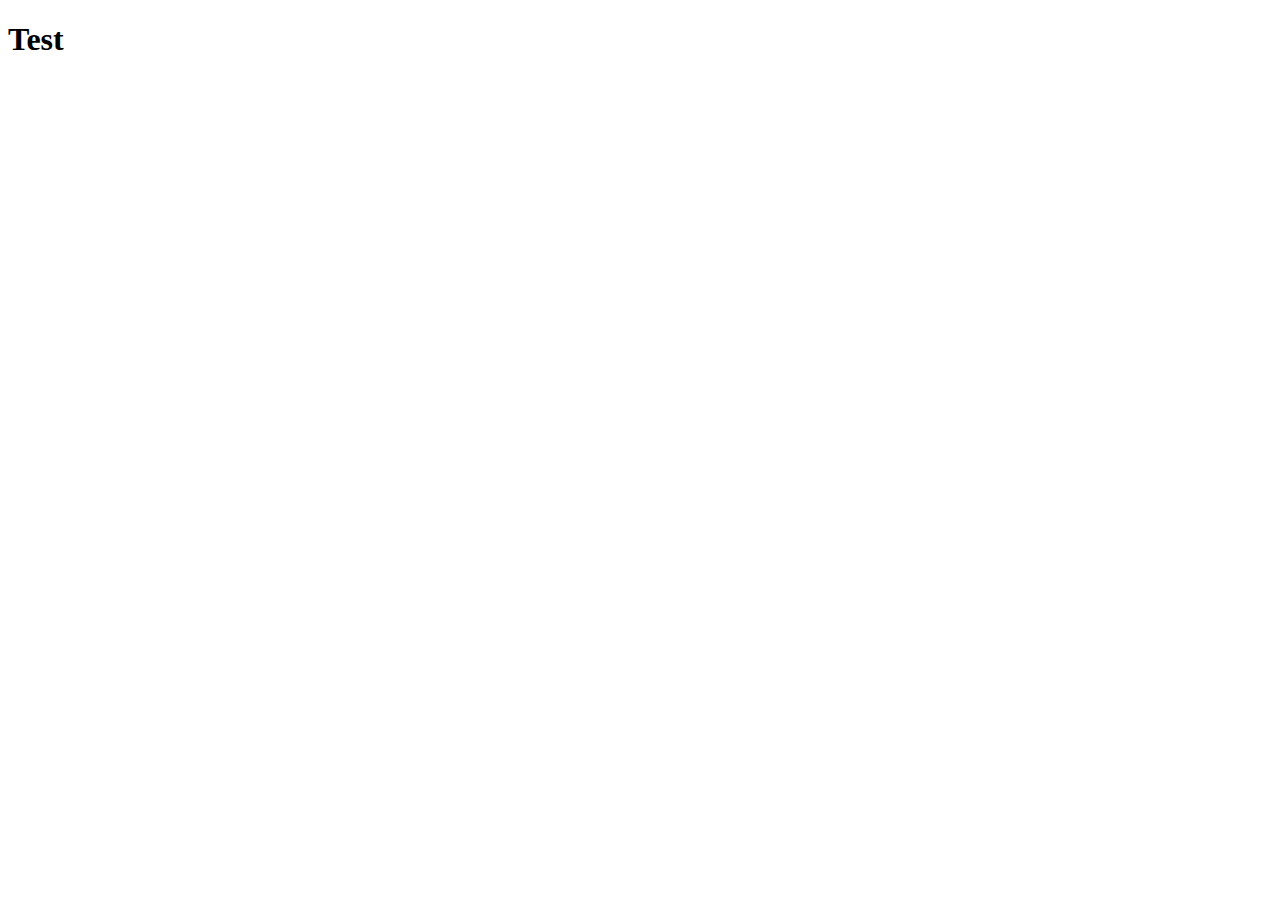
==== docs/demos/gua/index.html @ de7cddb9 "update" ====
<!DOCTYPE html>
<!-- This code is for demonstration purposes only.  You should not hotlink to Github, Rawgit, or files from the Cytoscape.js documentation in your production apps. -->
<html>
  <head>

  </head>

  <body>
    <h1>Test</h1>
    <div id="cy"></div>

  </body>
</html>
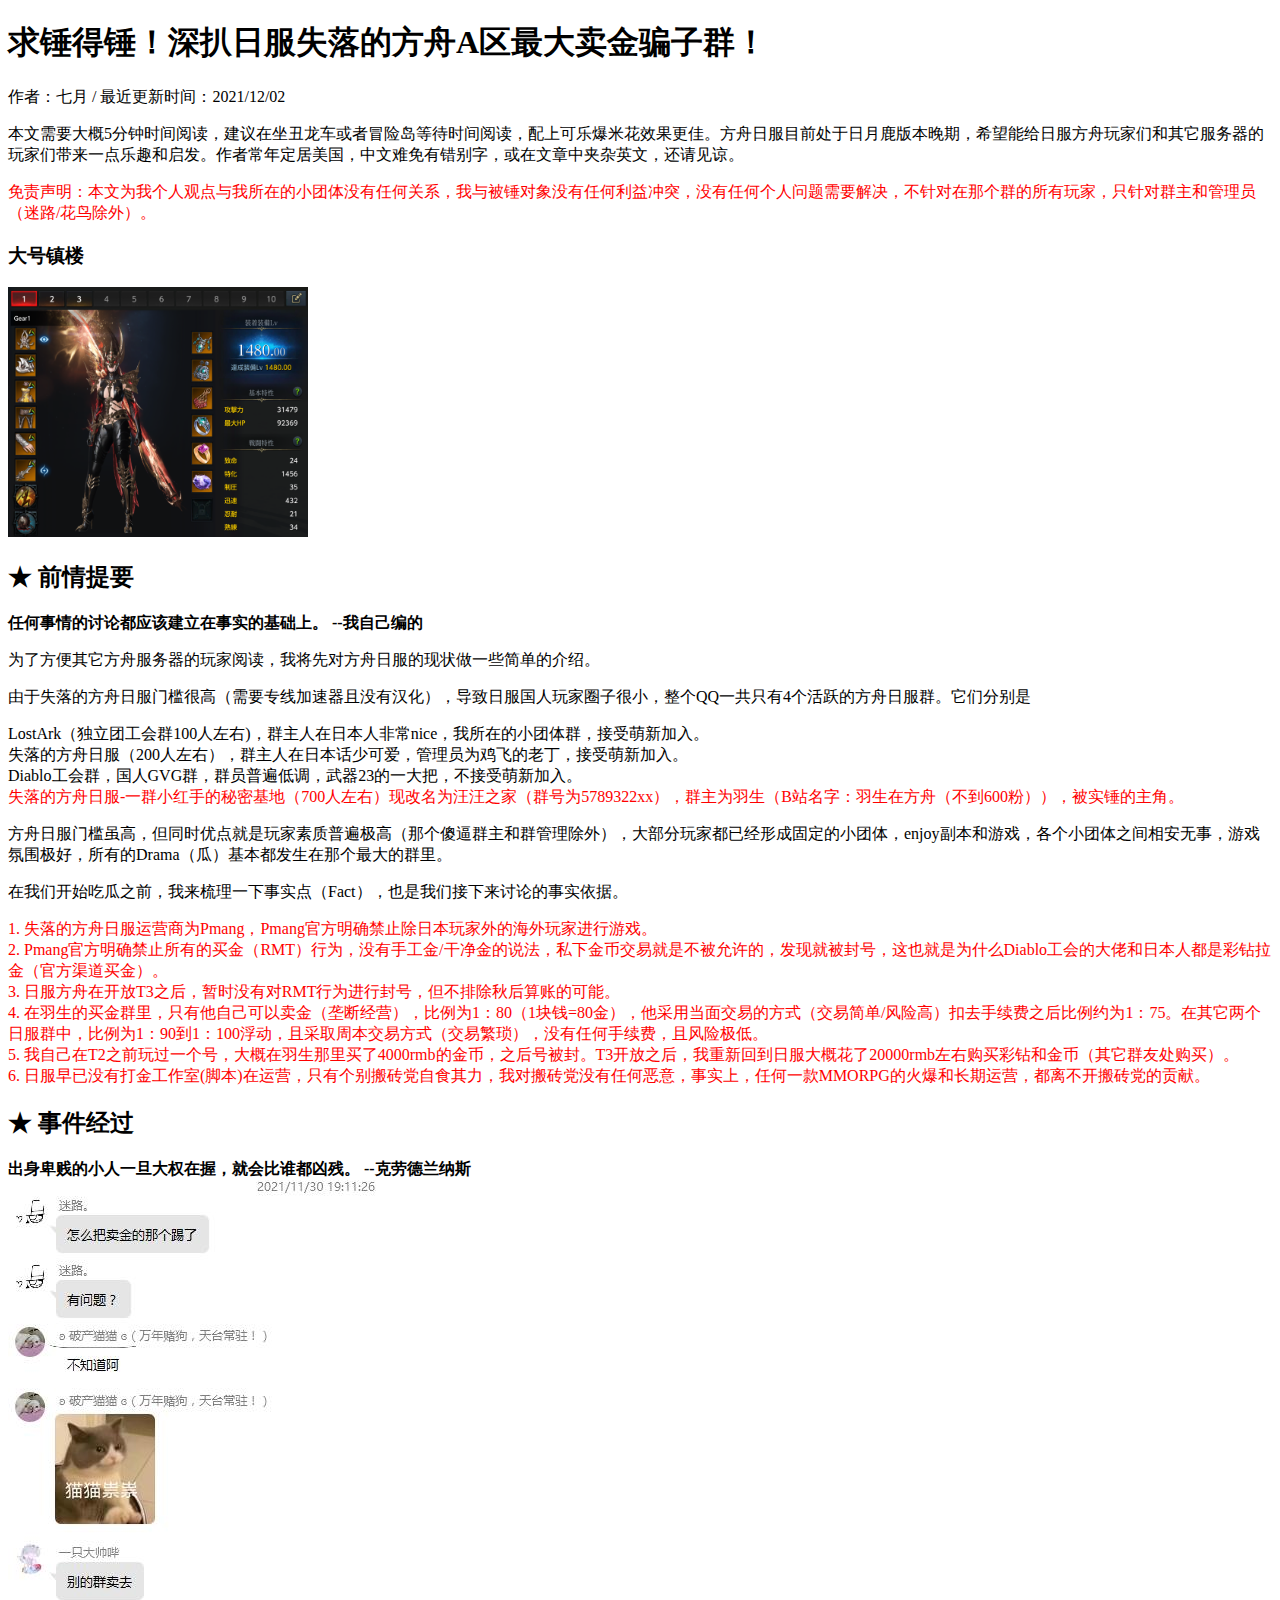
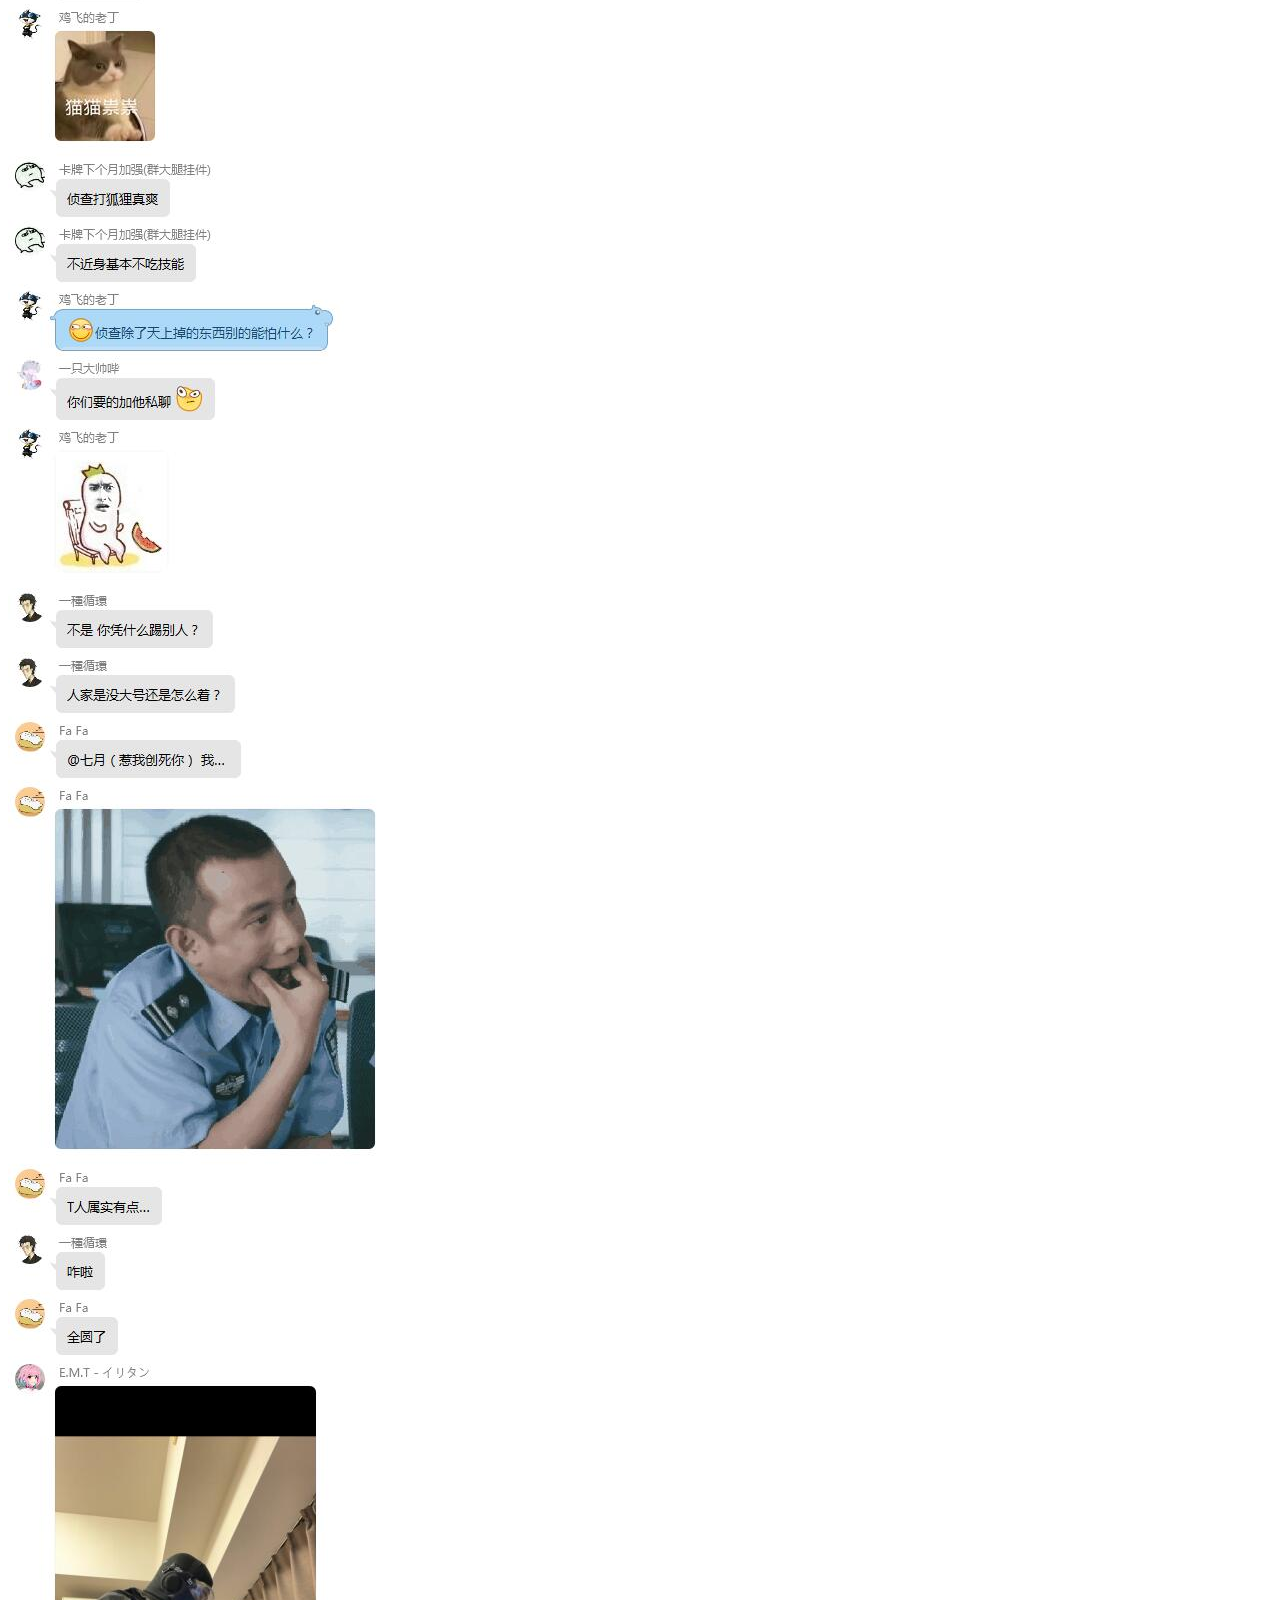
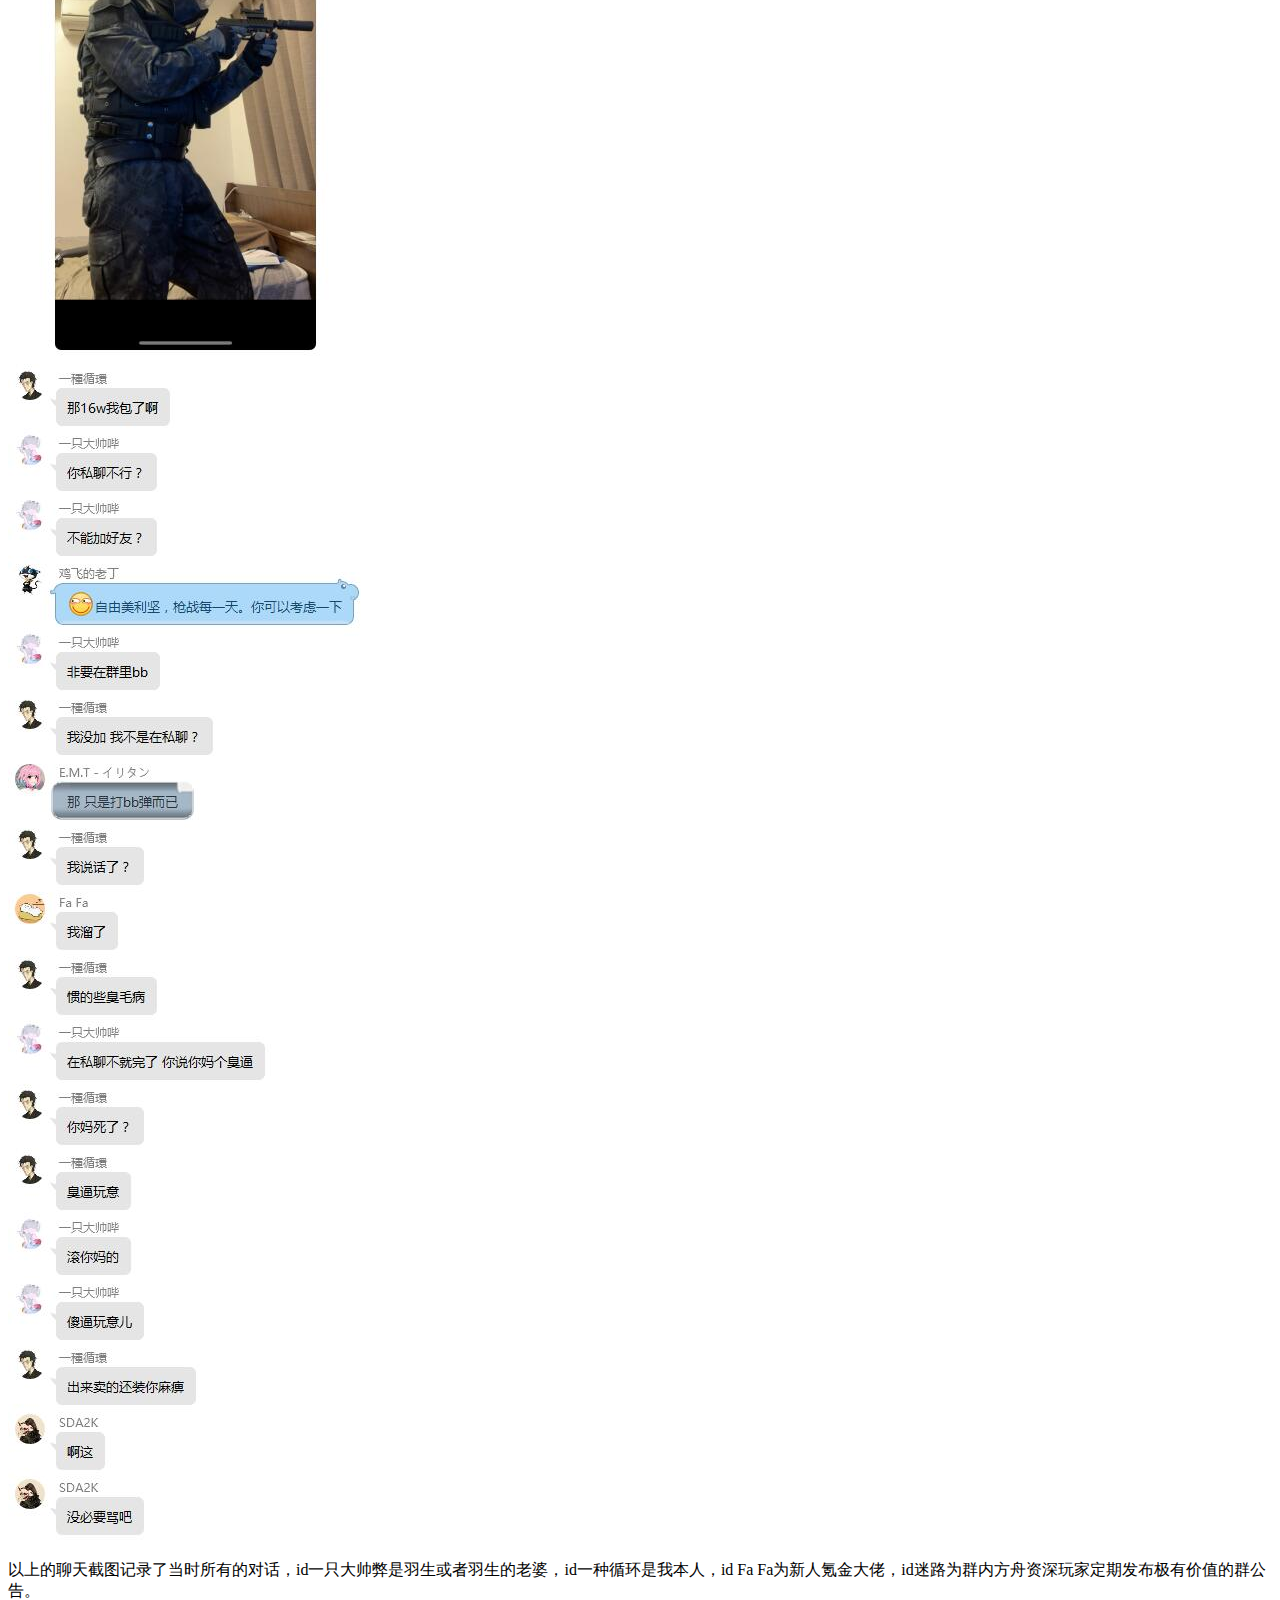
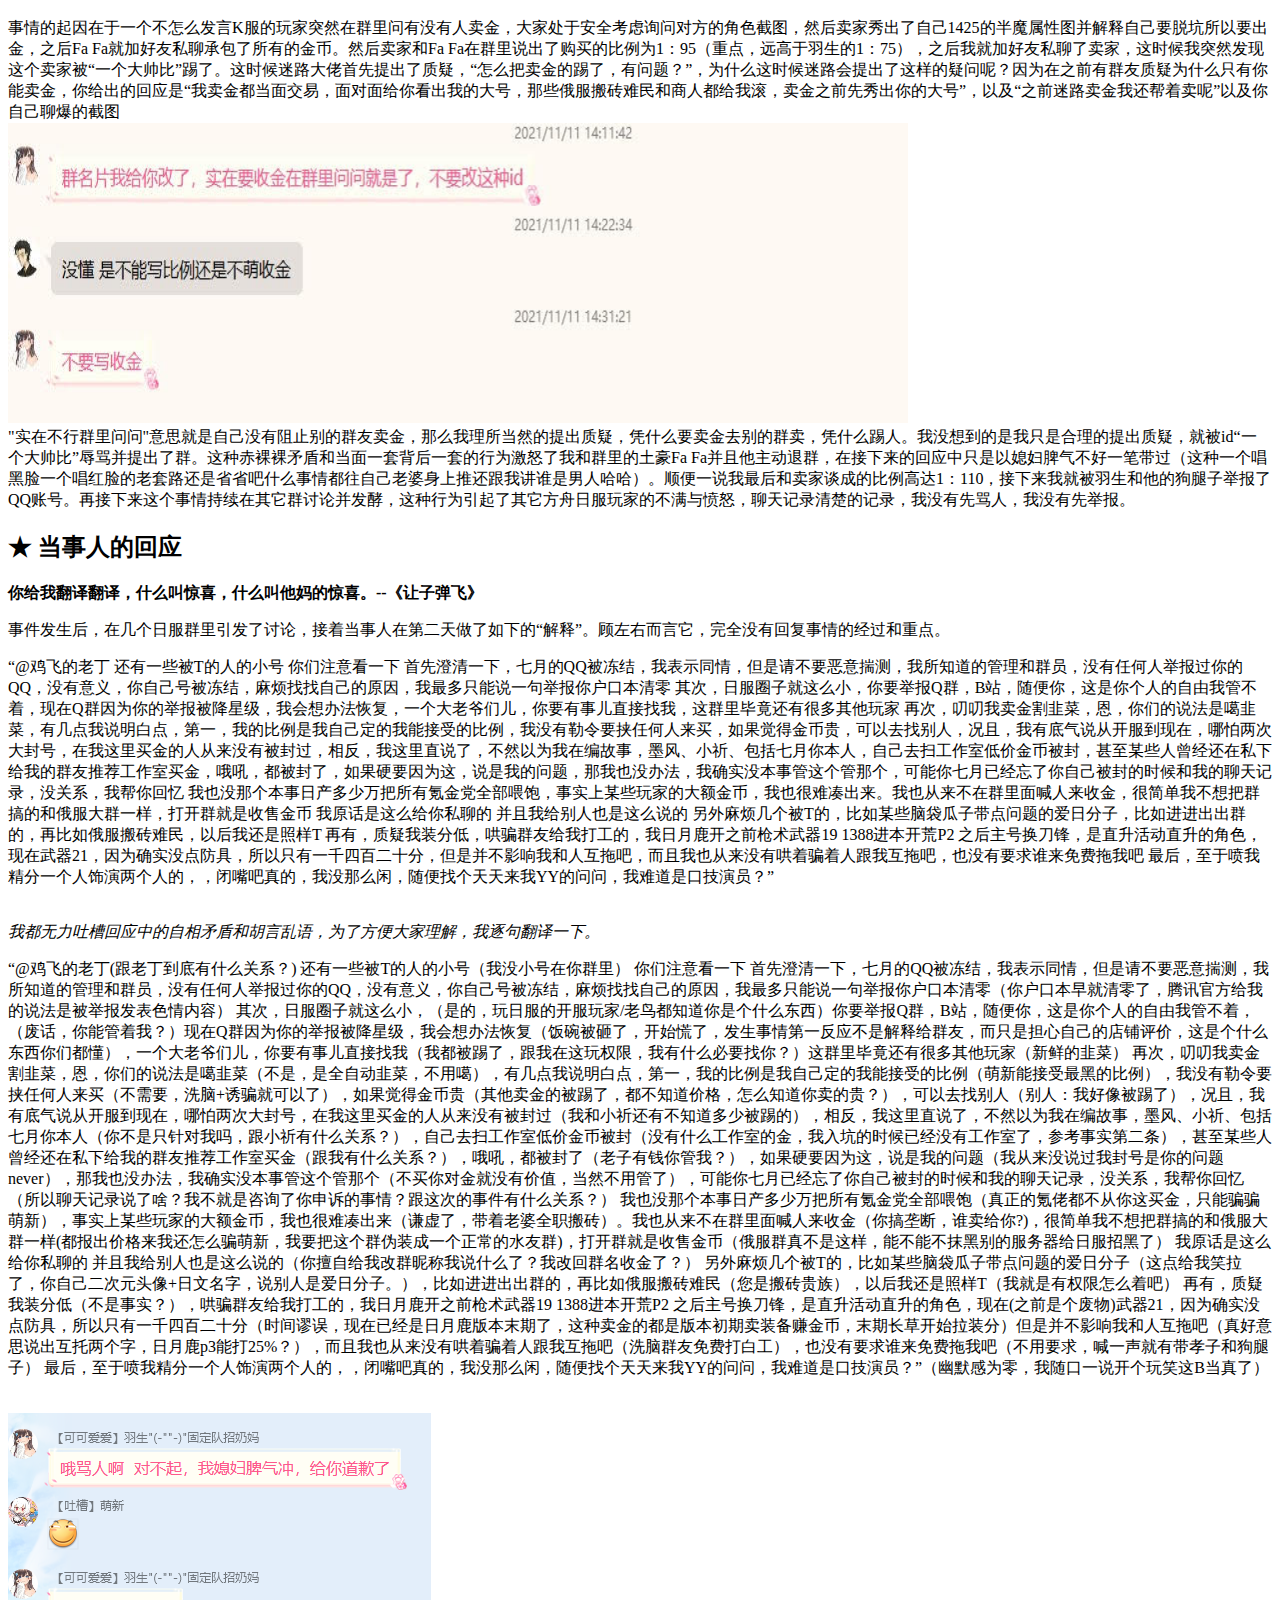
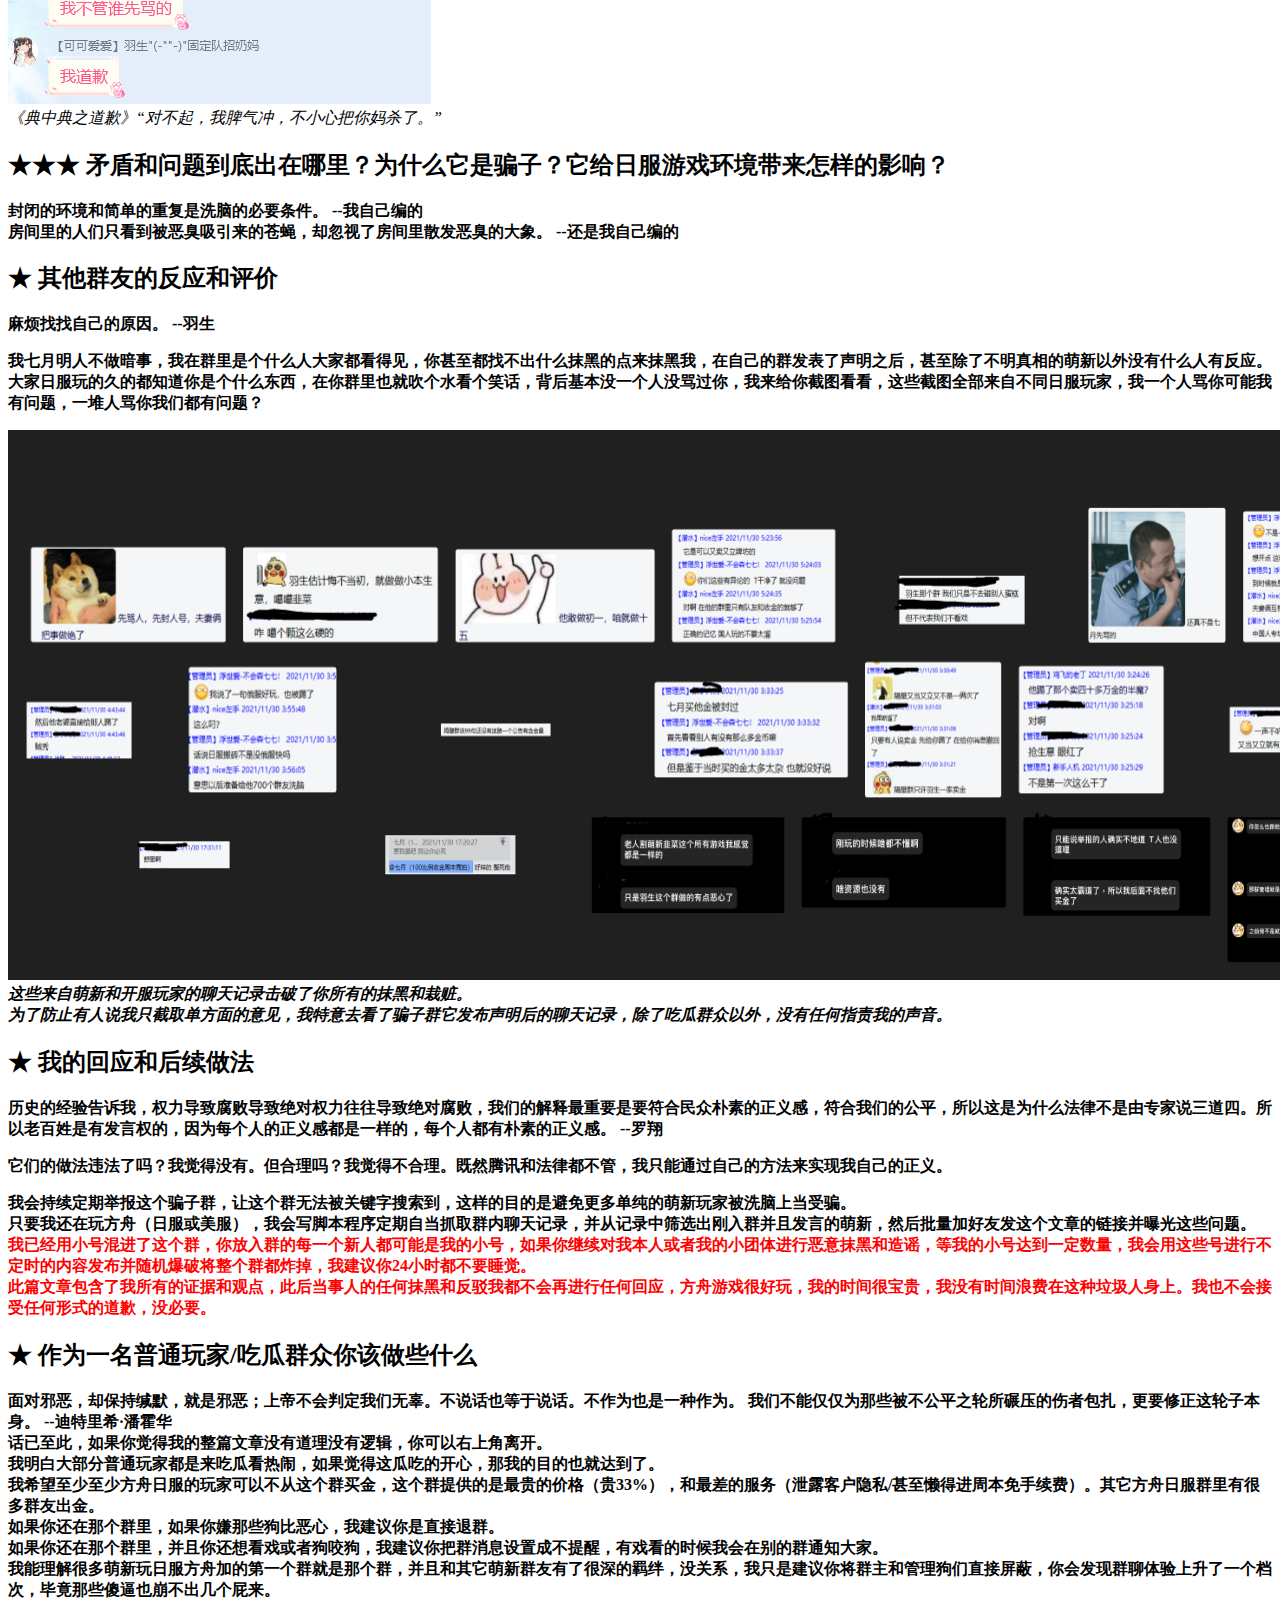
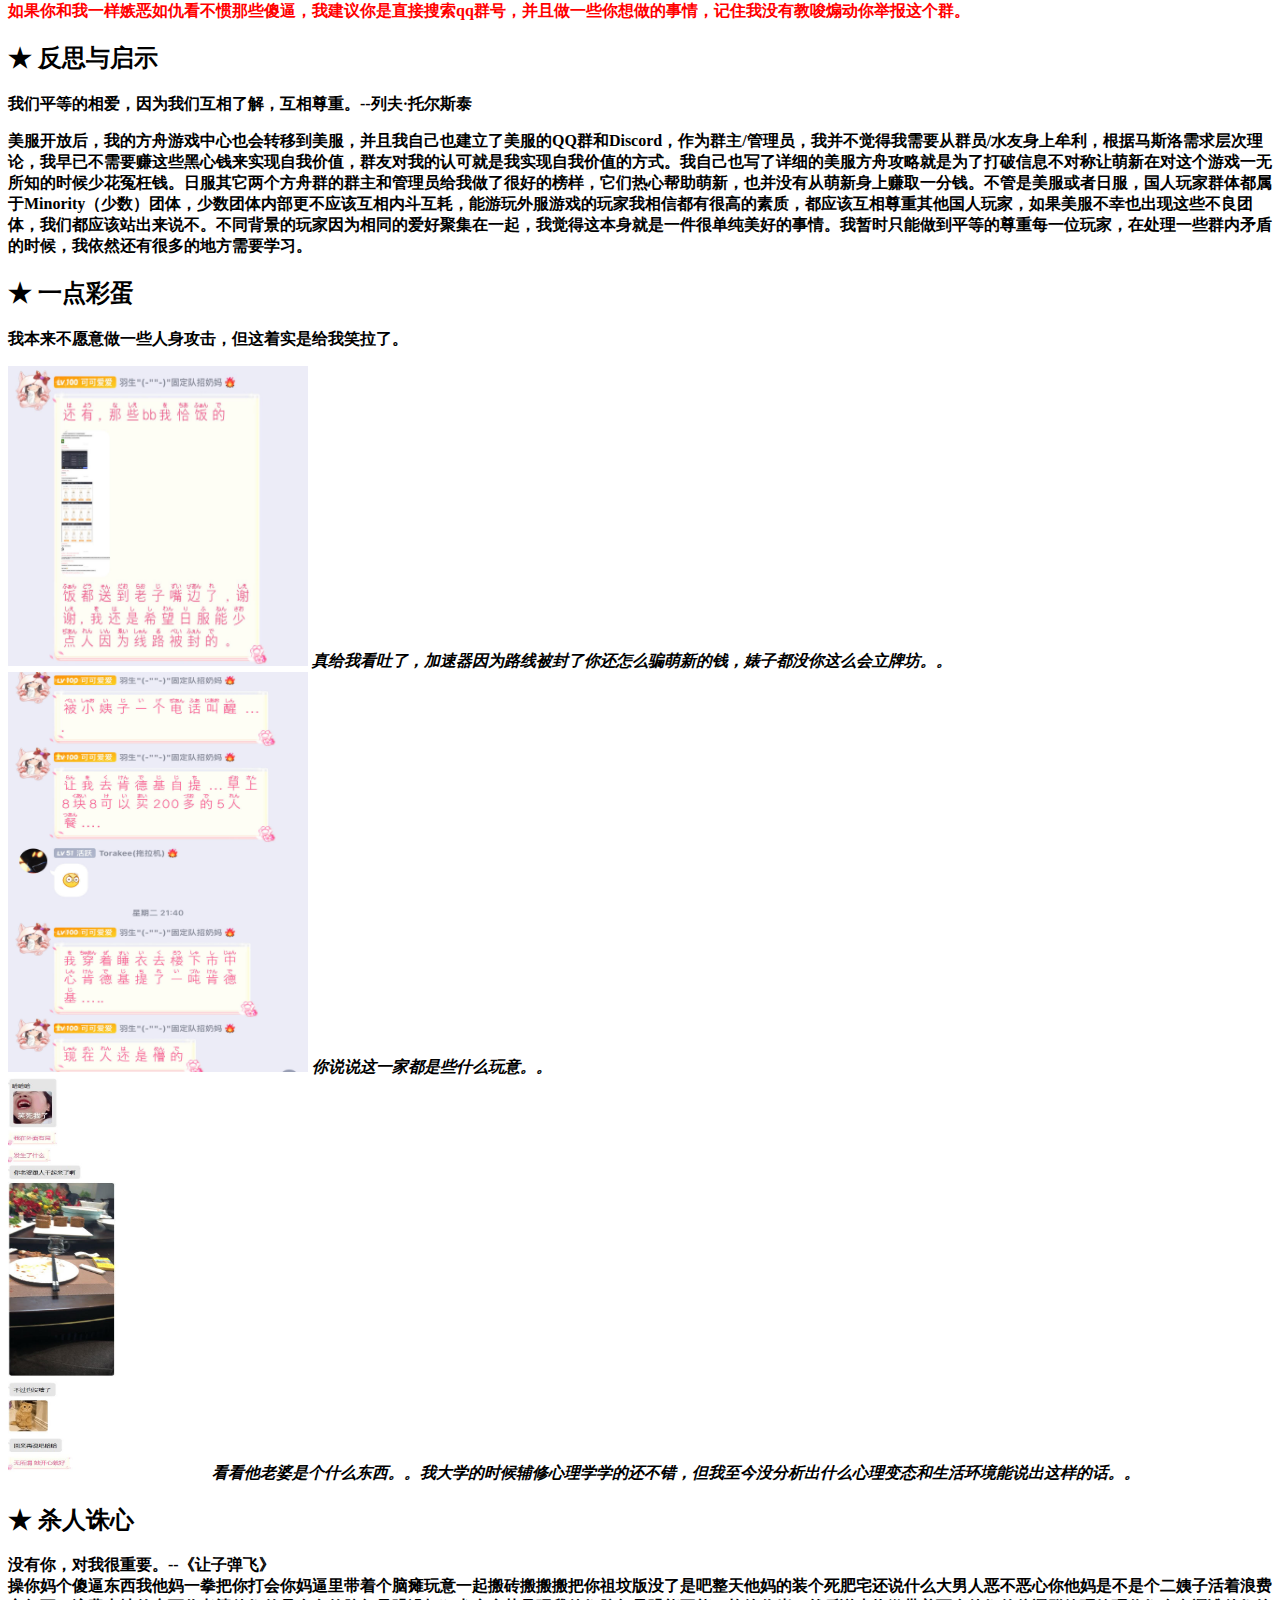
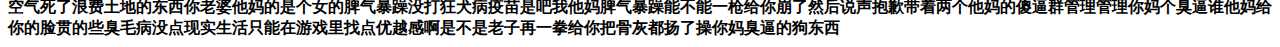
==== commit 401aa6e8: "update" ====
--- a/docs/demos/gua/index.html
+++ b/docs/demos/gua/index.html
@@ -1,13 +1,110 @@
 <!DOCTYPE html>
-<!-- This code is for demonstration purposes only.  You should not hotlink to Github, Rawgit, or files from the Cytoscape.js documentation in your production apps. -->
 <html>
   <head>
-
+    <title>求锤得锤！深扒日服失落的方舟A区最大卖金骗子群！</title>
   </head>
 
   <body>
-    <h1>Test</h1>
-    <div id="cy"></div>
+    <h1>求锤得锤！深扒日服失落的方舟A区最大卖金骗子群！</h1>
+    <div class="subtitle">
+       作者：七月 / 最近更新时间：2021/12/02
+    </div>
+    <p>本文需要大概5分钟时间阅读，建议在坐丑龙车或者冒险岛等待时间阅读，配上可乐爆米花效果更佳。方舟日服目前处于日月鹿版本晚期，希望能给日服方舟玩家们和其它服务器的玩家们带来一点乐趣和启发。作者常年定居美国，中文难免有错别字，或在文章中夹杂英文，还请见谅。</p>
+    <p style="color:red">免责声明：本文为我个人观点与我所在的小团体没有任何关系，我与被锤对象没有任何利益冲突，没有任何个人问题需要解决，不针对在那个群的所有玩家，只针对群主和管理员（迷路/花鸟除外）。</p>
 
+    <h3>大号镇楼</h3>  <img src="char.png"  style="width:300px;height:250px;">
+    <h2>&#9733; 前情提要</h2>
+      <b>任何事情的讨论都应该建立在事实的基础上。 --我自己编的</b><br>
+      <p>为了方便其它方舟服务器的玩家阅读，我将先对方舟日服的现状做一些简单的介绍。</p>
+      <p>由于失落的方舟日服门槛很高（需要专线加速器且没有汉化），导致日服国人玩家圈子很小，整个QQ一共只有4个活跃的方舟日服群。它们分别是</p>
+      <li>LostArk（独立团工会群100人左右)，群主人在日本人非常nice，我所在的小团体群，接受萌新加入。</li>
+      <li>失落的方舟日服（200人左右），群主人在日本话少可爱，管理员为鸡飞的老丁，接受萌新加入。</li>
+      <li>Diablo工会群，国人GVG群，群员普遍低调，武器23的一大把，不接受萌新加入。</li>
+      <li style="color:red">失落的方舟日服-一群小红手的秘密基地（700人左右）现改名为汪汪之家（群号为5789322xx），群主为羽生（B站名字：羽生在方舟（不到600粉）），被实锤的主角。</li>
+      <p>方舟日服门槛虽高，但同时优点就是玩家素质普遍极高（那个傻逼群主和群管理除外），大部分玩家都已经形成固定的小团体，enjoy副本和游戏，各个小团体之间相安无事，游戏氛围极好，所有的Drama（瓜）基本都发生在那个最大的群里。</p>
+      <p>在我们开始吃瓜之前，我来梳理一下事实点（Fact），也是我们接下来讨论的事实依据。</p>
+      <li style="color:red">1. 失落的方舟日服运营商为Pmang，Pmang官方明确禁止除日本玩家外的海外玩家进行游戏。</li>
+      <li style="color:red">2. Pmang官方明确禁止所有的买金（RMT）行为，没有手工金/干净金的说法，私下金币交易就是不被允许的，发现就被封号，这也就是为什么Diablo工会的大佬和日本人都是彩钻拉金（官方渠道买金）。</li>
+      <li style="color:red">3. 日服方舟在开放T3之后，暂时没有对RMT行为进行封号，但不排除秋后算账的可能。</li>
+      <li style="color:red">4. 在羽生的买金群里，只有他自己可以卖金（垄断经营），比例为1：80（1块钱=80金），他采用当面交易的方式（交易简单/风险高）扣去手续费之后比例约为1：75。在其它两个日服群中，比例为1：90到1：100浮动，且采取周本交易方式（交易繁琐），没有任何手续费，且风险极低。</li>
+      <li style="color:red">5. 我自己在T2之前玩过一个号，大概在羽生那里买了4000rmb的金币，之后号被封。T3开放之后，我重新回到日服大概花了20000rmb左右购买彩钻和金币（其它群友处购买）。</li>
+      <li style="color:red">6. 日服早已没有打金工作室(脚本)在运营，只有个别搬砖党自食其力，我对搬砖党没有任何恶意，事实上，任何一款MMORPG的火爆和长期运营，都离不开搬砖党的贡献。</li>
+
+    	<h2>&#9733; 事件经过</h2>
+      <b>出身卑贱的小人一旦大权在握，就会比谁都凶残。 --克劳德兰纳斯</b><br>
+    <img src="p1.jpg"><br>
+    <p>以上的聊天截图记录了当时所有的对话，id一只大帅弊是羽生或者羽生的老婆，id一种循环是我本人，id Fa Fa为新人氪金大佬，id迷路为群内方舟资深玩家定期发布极有价值的群公告。</p>
+    <p>事情的起因在于一个不怎么发言K服的玩家突然在群里问有没有人卖金，大家处于安全考虑询问对方的角色截图，然后卖家秀出了自己1425的半魔属性图并解释自己要脱坑所以要出金，之后Fa Fa就加好友私聊承包了所有的金币。然后卖家和Fa Fa在群里说出了购买的比例为1：95（重点，远高于羽生的1：75），之后我就加好友私聊了卖家，这时候我突然发现这个卖家被“一个大帅比”踢了。这时候迷路大佬首先提出了质疑，“怎么把卖金的踢了，有问题？”，为什么这时候迷路会提出了这样的疑问呢？因为在之前有群友质疑为什么只有你能卖金，你给出的回应是“我卖金都当面交易，面对面给你看出我的大号，那些俄服搬砖难民和商人都给我滚，卖金之前先秀出你的大号”，以及“之前迷路卖金我还帮着卖呢”以及你自己聊爆的截图<br><img src="pp1.jpg"  style="width:900px;height:300px;"><br>"实在不行群里问问"意思就是自己没有阻止别的群友卖金，那么我理所当然的提出质疑，凭什么要卖金去别的群卖，凭什么踢人。我没想到的是我只是合理的提出质疑，就被id“一个大帅比”辱骂并提出了群。这种赤裸裸矛盾和当面一套背后一套的行为激怒了我和群里的土豪Fa Fa并且他主动退群，在接下来的回应中只是以媳妇脾气不好一笔带过（这种一个唱黑脸一个唱红脸的老套路还是省省吧什么事情都往自己老婆身上推还跟我讲谁是男人哈哈）。顺便一说我最后和卖家谈成的比例高达1：110，接下来我就被羽生和他的狗腿子举报了QQ账号。再接下来这个事情持续在其它群讨论并发酵，这种行为引起了其它方舟日服玩家的不满与愤怒，聊天记录清楚的记录，我没有先骂人，我没有先举报。</p>
+
+    <h2>&#9733; 当事人的回应</h2>
+    <b>你给我翻译翻译，什么叫惊喜，什么叫他妈的惊喜。--《让子弹飞》</b>
+<p>事件发生后，在几个日服群里引发了讨论，接着当事人在第二天做了如下的“解释”。顾左右而言它，完全没有回复事情的经过和重点。</p>
+    <p>“@鸡飞的老丁  还有一些被T的人的小号  你们注意看一下
+首先澄清一下，七月的QQ被冻结，我表示同情，但是请不要恶意揣测，我所知道的管理和群员，没有任何人举报过你的QQ，没有意义，你自己号被冻结，麻烦找找自己的原因，我最多只能说一句举报你户口本清零
+其次，日服圈子就这么小，你要举报Q群，B站，随便你，这是你个人的自由我管不着，现在Q群因为你的举报被降星级，我会想办法恢复，一个大老爷们儿，你要有事儿直接找我，这群里毕竟还有很多其他玩家
+再次，叨叨我卖金割韭菜，恩，你们的说法是噶韭菜，有几点我说明白点，第一，我的比例是我自己定的我能接受的比例，我没有勒令要挟任何人来买，如果觉得金币贵，可以去找别人，况且，我有底气说从开服到现在，哪怕两次大封号，在我这里买金的人从来没有被封过，相反，我这里直说了，不然以为我在编故事，墨风、小祈、包括七月你本人，自己去扫工作室低价金币被封，甚至某些人曾经还在私下给我的群友推荐工作室买金，哦吼，都被封了，如果硬要因为这，说是我的问题，那我也没办法，我确实没本事管这个管那个，可能你七月已经忘了你自己被封的时候和我的聊天记录，没关系，我帮你回忆
+我也没那个本事日产多少万把所有氪金党全部喂饱，事实上某些玩家的大额金币，我也很难凑出来。我也从来不在群里面喊人来收金，很简单我不想把群搞的和俄服大群一样，打开群就是收售金币
+我原话是这么给你私聊的
+并且我给别人也是这么说的
+另外麻烦几个被T的，比如某些脑袋瓜子带点问题的爱日分子，比如进进出出群的，再比如俄服搬砖难民，以后我还是照样T
+再有，质疑我装分低，哄骗群友给我打工的，我日月鹿开之前枪术武器19 1388进本开荒P2    之后主号换刀锋，是直升活动直升的角色，现在武器21，因为确实没点防具，所以只有一千四百二十分，但是并不影响我和人互拖吧，而且我也从来没有哄着骗着人跟我互拖吧，也没有要求谁来免费拖我吧
+最后，至于喷我精分一个人饰演两个人的，，闭嘴吧真的，我没那么闲，随便找个天天来我YY的问问，我难道是口技演员？”</p><br>
+<i>我都无力吐槽回应中的自相矛盾和胡言乱语，为了方便大家理解，我逐句翻译一下。</i><br>
+<p>“@鸡飞的老丁(跟老丁到底有什么关系？) 还有一些被T的人的小号（我没小号在你群里）  你们注意看一下
+首先澄清一下，七月的QQ被冻结，我表示同情，但是请不要恶意揣测，我所知道的管理和群员，没有任何人举报过你的QQ，没有意义，你自己号被冻结，麻烦找找自己的原因，我最多只能说一句举报你户口本清零（你户口本早就清零了，腾讯官方给我的说法是被举报发表色情内容）
+其次，日服圈子就这么小，（是的，玩日服的开服玩家/老鸟都知道你是个什么东西）你要举报Q群，B站，随便你，这是你个人的自由我管不着，（废话，你能管着我？）现在Q群因为你的举报被降星级，我会想办法恢复（饭碗被砸了，开始慌了，发生事情第一反应不是解释给群友，而只是担心自己的店铺评价，这是个什么东西你们都懂），一个大老爷们儿，你要有事儿直接找我（我都被踢了，跟我在这玩权限，我有什么必要找你？）这群里毕竟还有很多其他玩家（新鲜的韭菜）
+再次，叨叨我卖金割韭菜，恩，你们的说法是噶韭菜（不是，是全自动韭菜，不用噶），有几点我说明白点，第一，我的比例是我自己定的我能接受的比例（萌新能接受最黑的比例），我没有勒令要挟任何人来买（不需要，洗脑+诱骗就可以了），如果觉得金币贵（其他卖金的被踢了，都不知道价格，怎么知道你卖的贵？），可以去找别人（别人：我好像被踢了），况且，我有底气说从开服到现在，哪怕两次大封号，在我这里买金的人从来没有被封过（我和小祈还有不知道多少被踢的），相反，我这里直说了，不然以为我在编故事，墨风、小祈、包括七月你本人（你不是只针对我吗，跟小祈有什么关系？），自己去扫工作室低价金币被封（没有什么工作室的金，我入坑的时候已经没有工作室了，参考事实第二条），甚至某些人曾经还在私下给我的群友推荐工作室买金（跟我有什么关系？），哦吼，都被封了（老子有钱你管我？），如果硬要因为这，说是我的问题（我从来没说过我封号是你的问题never），那我也没办法，我确实没本事管这个管那个（不买你对金就没有价值，当然不用管了），可能你七月已经忘了你自己被封的时候和我的聊天记录，没关系，我帮你回忆 （所以聊天记录说了啥？我不就是咨询了你申诉的事情？跟这次的事件有什么关系？）
+我也没那个本事日产多少万把所有氪金党全部喂饱（真正的氪佬都不从你这买金，只能骗骗萌新），事实上某些玩家的大额金币，我也很难凑出来（谦虚了，带着老婆全职搬砖）。我也从来不在群里面喊人来收金（你搞垄断，谁卖给你?)，很简单我不想把群搞的和俄服大群一样(都报出价格来我还怎么骗萌新，我要把这个群伪装成一个正常的水友群)，打开群就是收售金币（俄服群真不是这样，能不能不抹黑别的服务器给日服招黑了）
+我原话是这么给你私聊的
+并且我给别人也是这么说的（你擅自给我改群昵称我说什么了？我改回群名收金了？）
+另外麻烦几个被T的，比如某些脑袋瓜子带点问题的爱日分子（这点给我笑拉了，你自己二次元头像+日文名字，说别人是爱日分子。），比如进进出出群的，再比如俄服搬砖难民（您是搬砖贵族），以后我还是照样T（我就是有权限怎么着吧）
+再有，质疑我装分低（不是事实？），哄骗群友给我打工的，我日月鹿开之前枪术武器19 1388进本开荒P2    之后主号换刀锋，是直升活动直升的角色，现在(之前是个废物)武器21，因为确实没点防具，所以只有一千四百二十分（时间谬误，现在已经是日月鹿版本末期了，这种卖金的都是版本初期卖装备赚金币，末期长草开始拉装分）但是并不影响我和人互拖吧（真好意思说出互托两个字，日月鹿p3能打25%？），而且我也从来没有哄着骗着人跟我互拖吧（洗脑群友免费打白工），也没有要求谁来免费拖我吧（不用要求，喊一声就有带孝子和狗腿子）
+最后，至于喷我精分一个人饰演两个人的，，闭嘴吧真的，我没那么闲，随便找个天天来我YY的问问，我难道是口技演员？”（幽默感为零，我随口一说开个玩笑这B当真了）</p><br>
+<img src="p2.png"><br><i>《典中典之道歉》“对不起，我脾气冲，不小心把你妈杀了。”</i>
+  <h2>&#9733;&#9733;&#9733; 矛盾和问题到底出在哪里？为什么它是骗子？它给日服游戏环境带来怎样的影响？</h2>
+  <b> 封闭的环境和简单的重复是洗脑的必要条件。 --我自己编的 <br>
+  <b> 房间里的人们只看到被恶臭吸引来的苍蝇，却忽视了房间里散发恶臭的大象。 --还是我自己编的<br>
+  <h2>&#9733; 其他群友的反应和评价</h2>
+  <b>麻烦找找自己的原因。 --羽生</b><br>
+  <p>我七月明人不做暗事，我在群里是个什么人大家都看得见，你甚至都找不出什么抹黑的点来抹黑我，在自己的群发表了声明之后，甚至除了不明真相的萌新以外没有什么人有反应。大家日服玩的久的都知道你是个什么东西，在你群里也就吹个水看个笑话，背后基本没一个人没骂过你，我来给你截图看看，这些截图全部来自不同日服玩家，我一个人骂你可能我有问题，一堆人骂你我们都有问题？</p>
+  <img src="proof.png" style="width:1400px;height:550px;"</img><br>
+  <i>这些来自萌新和开服玩家的聊天记录击破了你所有的抹黑和栽赃。</i><br>
+  <i>为了防止有人说我只截取单方面的意见，我特意去看了骗子群它发布声明后的聊天记录，除了吃瓜群众以外，没有任何指责我的声音。</i>
+  <h2>&#9733; 我的回应和后续做法</h2>
+  <b>历史的经验告诉我，权力导致腐败导致绝对权力往往导致绝对腐败，我们的解释最重要是要符合民众朴素的正义感，符合我们的公平，所以这是为什么法律不是由专家说三道四。所以老百姓是有发言权的，因为每个人的正义感都是一样的，每个人都有朴素的正义感。 --罗翔</b><br>
+  <p>它们的做法违法了吗？我觉得没有。但合理吗？我觉得不合理。既然腾讯和法律都不管，我只能通过自己的方法来实现我自己的正义。</p>
+  <li>我会持续定期举报这个骗子群，让这个群无法被关键字搜索到，这样的目的是避免更多单纯的萌新玩家被洗脑上当受骗。</li>
+  <li>只要我还在玩方舟（日服或美服），我会写脚本程序定期自当抓取群内聊天记录，并从记录中筛选出刚入群并且发言的萌新，然后批量加好友发这个文章的链接并曝光这些问题。</li>
+  <li style="color:red">我已经用小号混进了这个群，你放入群的每一个新人都可能是我的小号，如果你继续对我本人或者我的小团体进行恶意抹黑和造谣，等我的小号达到一定数量，我会用这些号进行不定时的内容发布并随机爆破将整个群都炸掉，我建议你24小时都不要睡觉。</li>
+  <li style="color:red">此篇文章包含了我所有的证据和观点，此后当事人的任何抹黑和反驳我都不会再进行任何回应，方舟游戏很好玩，我的时间很宝贵，我没有时间浪费在这种垃圾人身上。我也不会接受任何形式的道歉，没必要。</li>
+
+  <h2>&#9733; 作为一名普通玩家/吃瓜群众你该做些什么</h2>
+  <b>面对邪恶，却保持缄默，就是邪恶；上帝不会判定我们无辜。不说话也等于说话。不作为也是一种作为。
+
+我们不能仅仅为那些被不公平之轮所碾压的伤者包扎，更要修正这轮子本身。
+
+--迪特里希·潘霍华</b>
+  <li>话已至此，如果你觉得我的整篇文章没有道理没有逻辑，你可以右上角离开。</li>
+  <li>我明白大部分普通玩家都是来吃瓜看热闹，如果觉得这瓜吃的开心，那我的目的也就达到了。</li>
+  <li>我希望至少至少方舟日服的玩家可以不从这个群买金，这个群提供的是最贵的价格（贵33%），和最差的服务（泄露客户隐私/甚至懒得进周本免手续费）。其它方舟日服群里有很多群友出金。</li>
+  <li>如果你还在那个群里，如果你嫌那些狗比恶心，我建议你是直接退群。</li>
+  <li>如果你还在那个群里，并且你还想看戏或者狗咬狗，我建议你把群消息设置成不提醒，有戏看的时候我会在别的群通知大家。</li>
+  <li>我能理解很多萌新玩日服方舟加的第一个群就是那个群，并且和其它萌新群友有了很深的羁绊，没关系，我只是建议你将群主和管理狗们直接屏蔽，你会发现群聊体验上升了一个档次，毕竟那些傻逼也崩不出几个屁来。</li>
+  <li style="color:red">如果你和我一样嫉恶如仇看不惯那些傻逼，我建议你是直接搜索qq群号，并且做一些你想做的事情，记住我没有教唆煽动你举报这个群。</li>
+
+  <h2>&#9733; 反思与启示</h2>
+  <b>我们平等的相爱，因为我们互相了解，互相尊重。--列夫·托尔斯泰</b>
+  <p>美服开放后，我的方舟游戏中心也会转移到美服，并且我自己也建立了美服的QQ群和Discord，作为群主/管理员，我并不觉得我需要从群员/水友身上牟利，根据马斯洛需求层次理论，我早已不需要赚这些黑心钱来实现自我价值，群友对我的认可就是我实现自我价值的方式。我自己也写了详细的美服方舟攻略就是为了打破信息不对称让萌新在对这个游戏一无所知的时候少花冤枉钱。日服其它两个方舟群的群主和管理员给我做了很好的榜样，它们热心帮助萌新，也并没有从萌新身上赚取一分钱。不管是美服或者日服，国人玩家群体都属于Minority（少数）团体，少数团体内部更不应该互相内斗互耗，能游玩外服游戏的玩家我相信都有很高的素质，都应该互相尊重其他国人玩家，如果美服不幸也出现这些不良团体，我们都应该站出来说不。不同背景的玩家因为相同的爱好聚集在一起，我觉得这本身就是一件很单纯美好的事情。我暂时只能做到平等的尊重每一位玩家，在处理一些群内矛盾的时候，我依然还有很多的地方需要学习。</p>
+  <h2>&#9733; 一点彩蛋</h2>
+  <p>我本来不愿意做一些人身攻击，但这着实是给我笑拉了。</p>
+  <img src="l1.jpg" style="width:300px;height:300px;">
+  <i>真给我看吐了，加速器因为路线被封了你还怎么骗萌新的钱，婊子都没你这么会立牌坊。。</i><br>
+  <img src="l2.jpg" style="width:300px;height:400px;">
+  <i>你说说这一家都是些什么玩意。。</i><br>
+  <img src="l3.jpg" style="width:200px;height:400px;">
+  <i>看看他老婆是个什么东西。。我大学的时候辅修心理学学的还不错，但我至今没分析出什么心理变态和生活环境能说出这样的话。。</i><br>
+  <h2>&#9733; 杀人诛心</h2>
+  <b>没有你，对我很重要。--《让子弹飞》</b><br>
+  <b>操你妈个傻逼东西我他妈一拳把你打会你妈逼里带着个脑瘫玩意一起搬砖搬搬搬把你祖坟版没了是吧整天他妈的装个死肥宅还说什么大男人恶不恶心你他妈是不是个二姨子活着浪费空气死了浪费土地的东西你老婆他妈的是个女的脾气暴躁没打狂犬病疫苗是吧我他妈脾气暴躁能不能一枪给你崩了然后说声抱歉带着两个他妈的傻逼群管理管理你妈个臭逼谁他妈给你的脸贯的些臭毛病没点现实生活只能在游戏里找点优越感啊是不是老子再一拳给你把骨灰都扬了操你妈臭逼的狗东西</b>
   </body>
 </html>
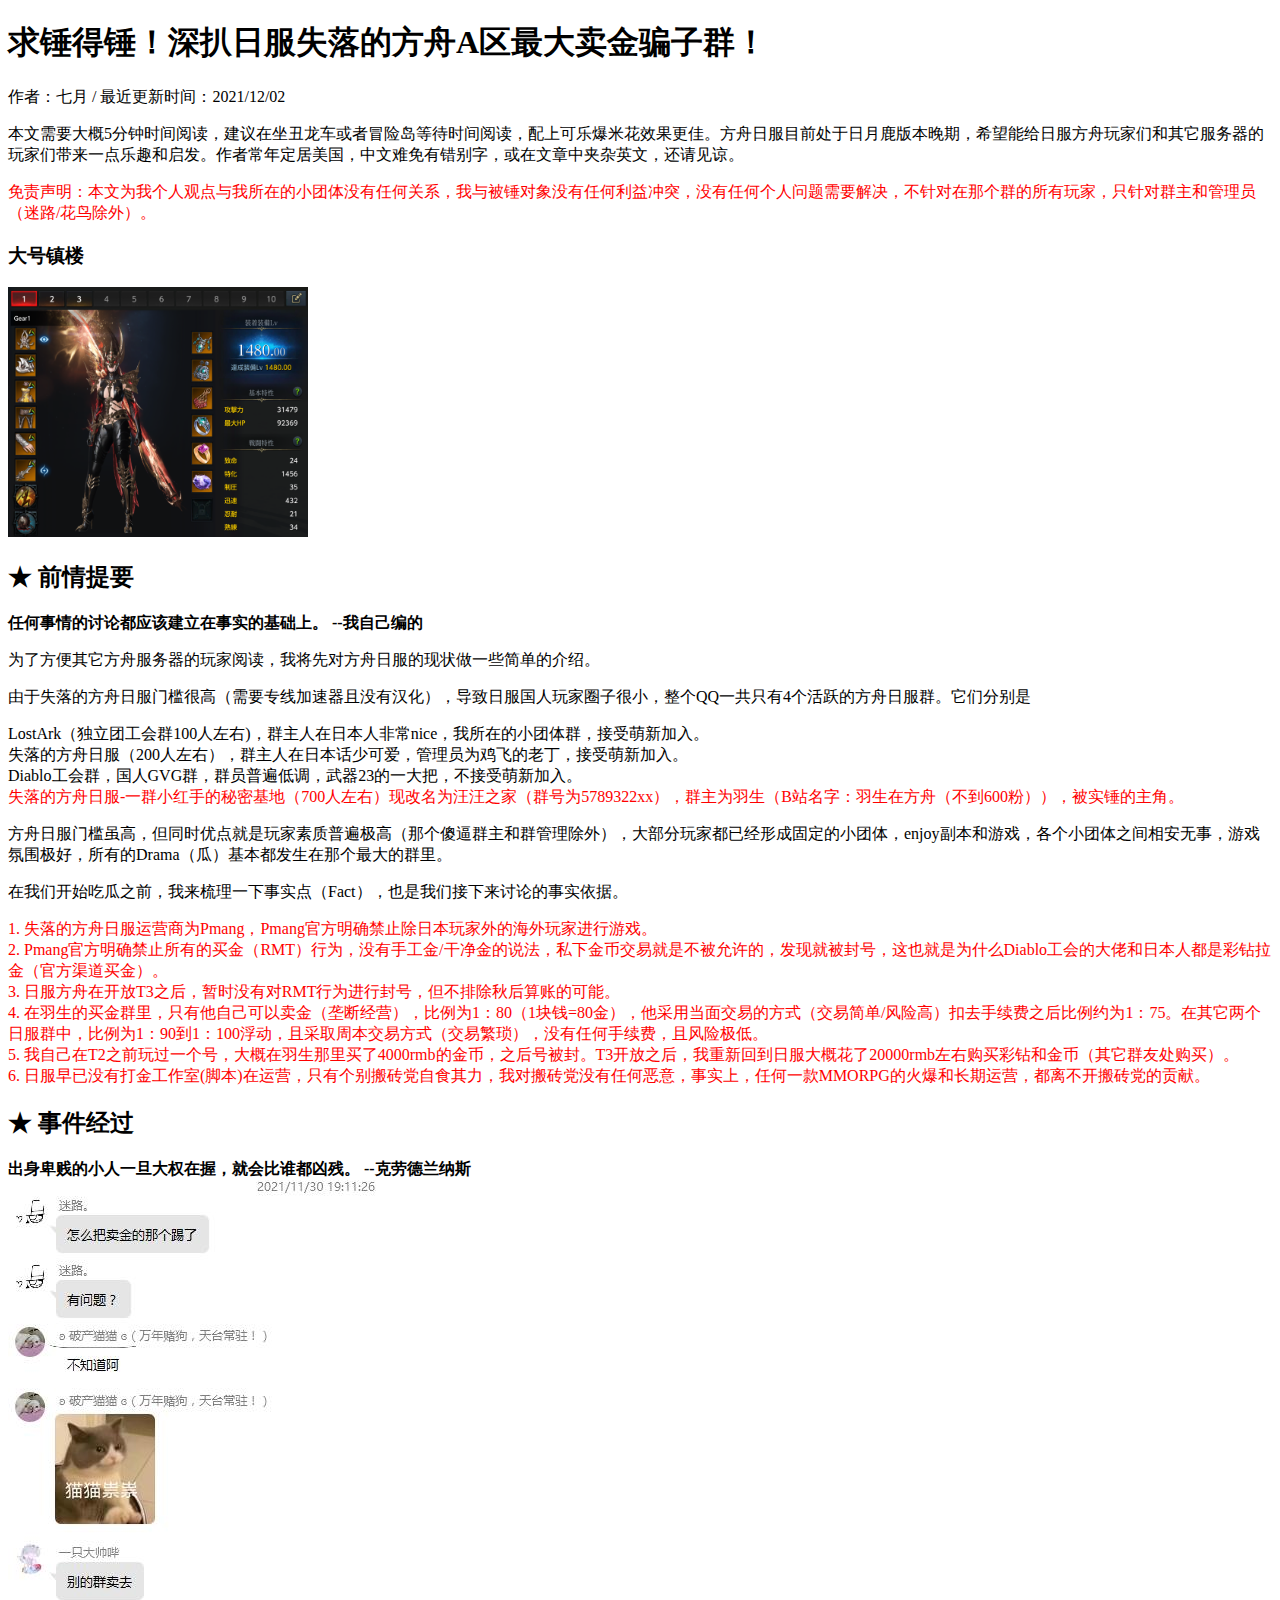
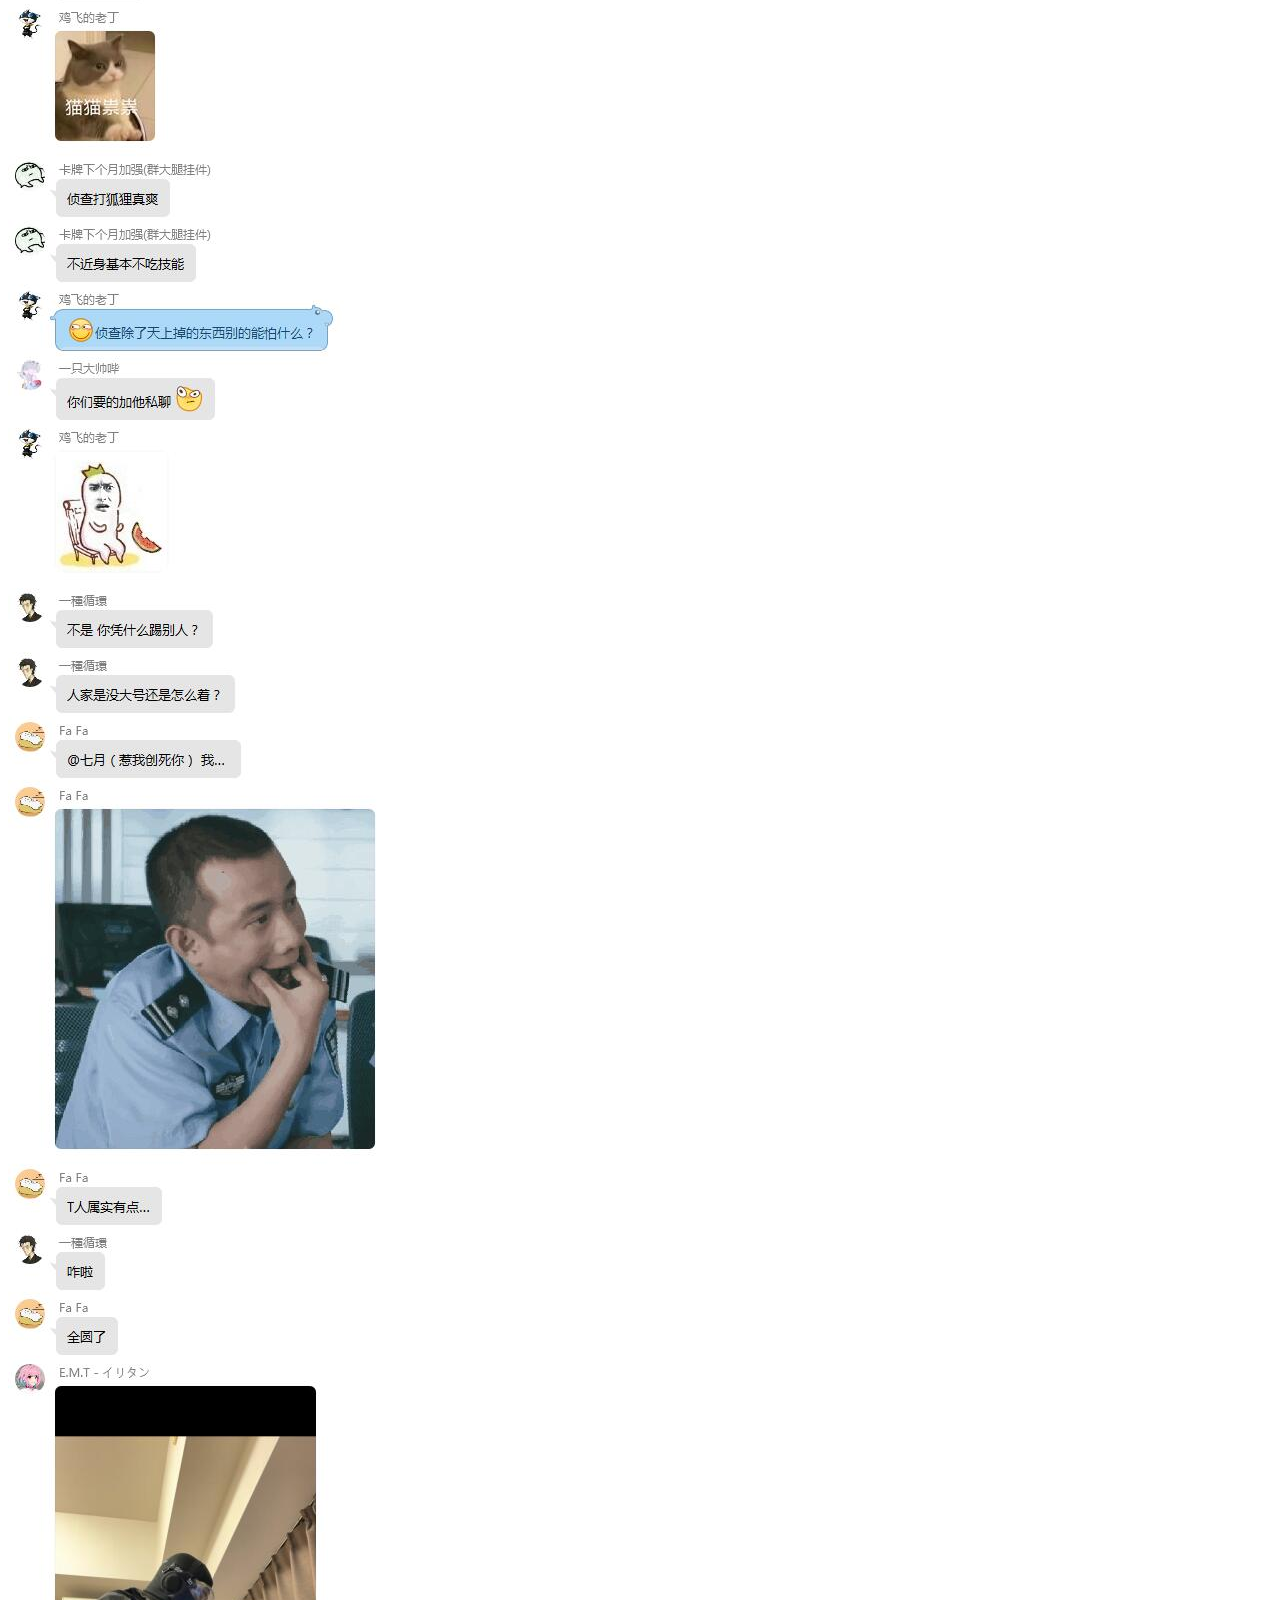
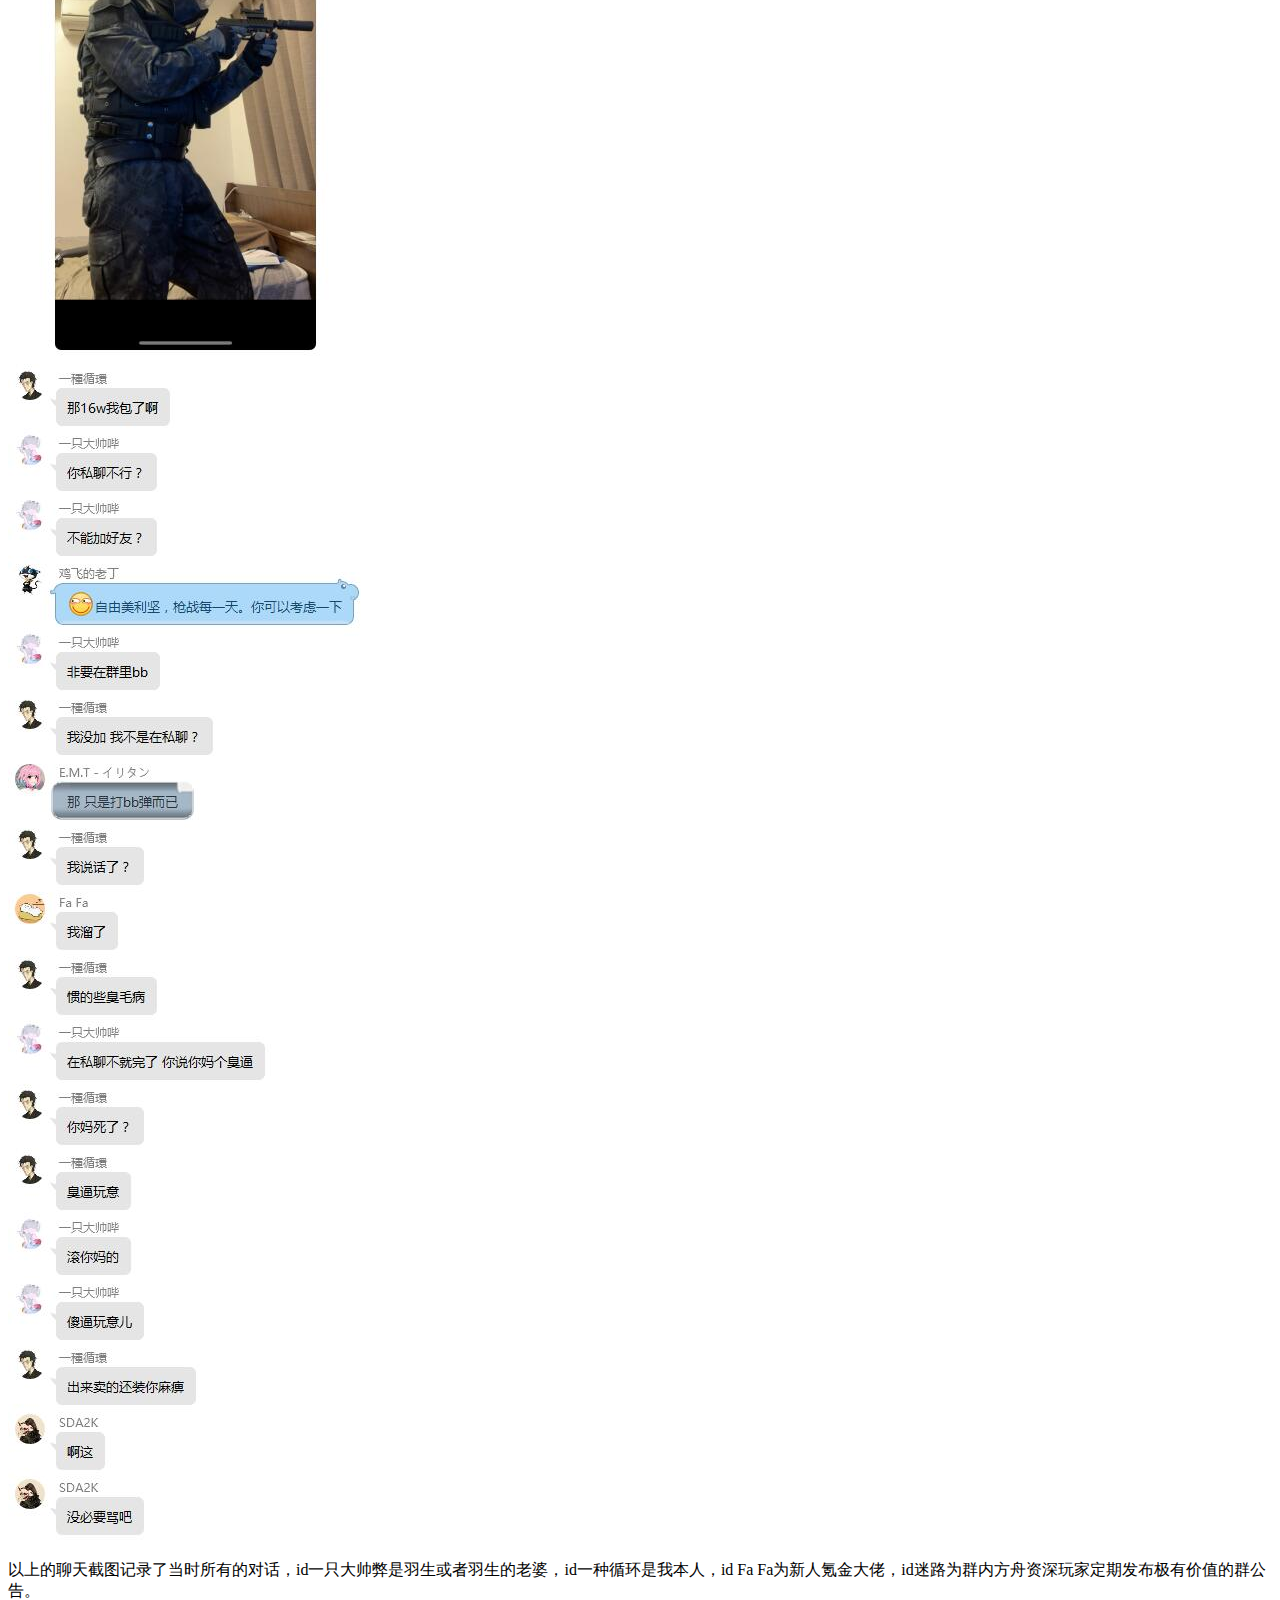
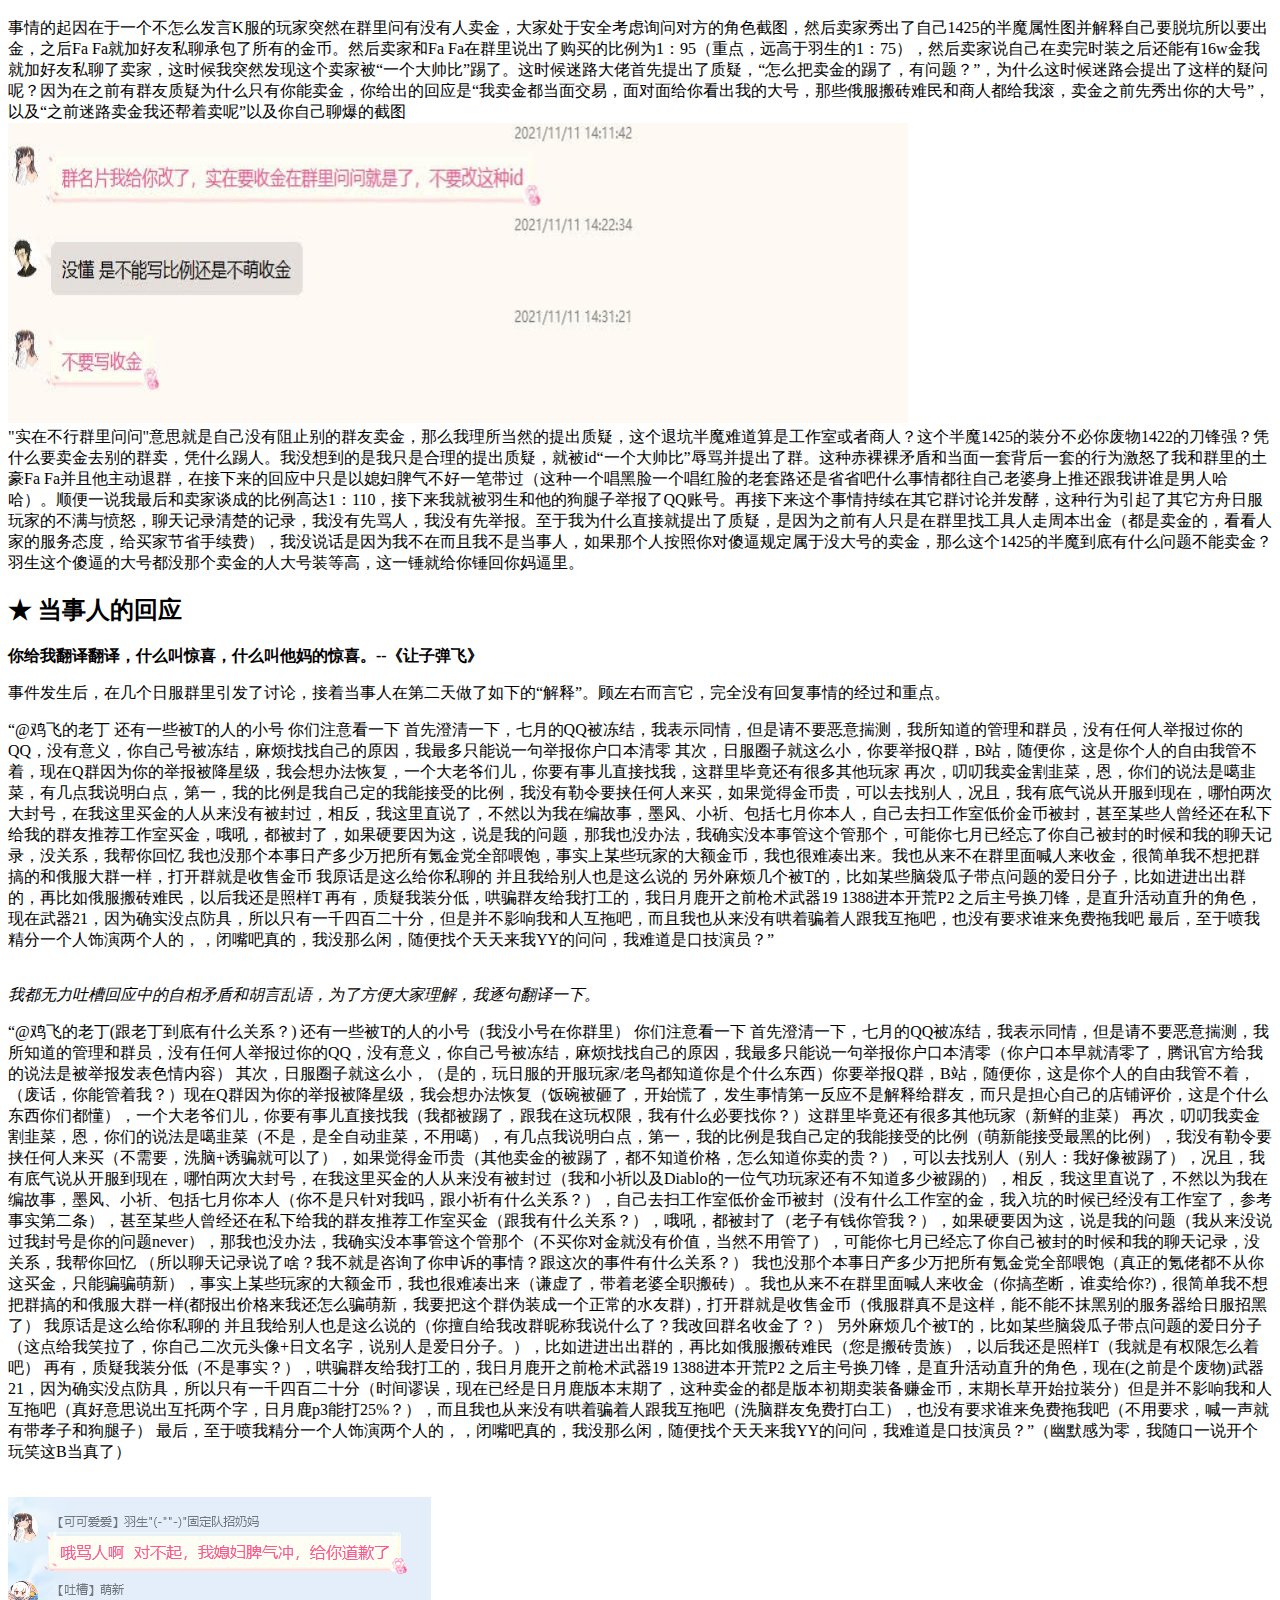
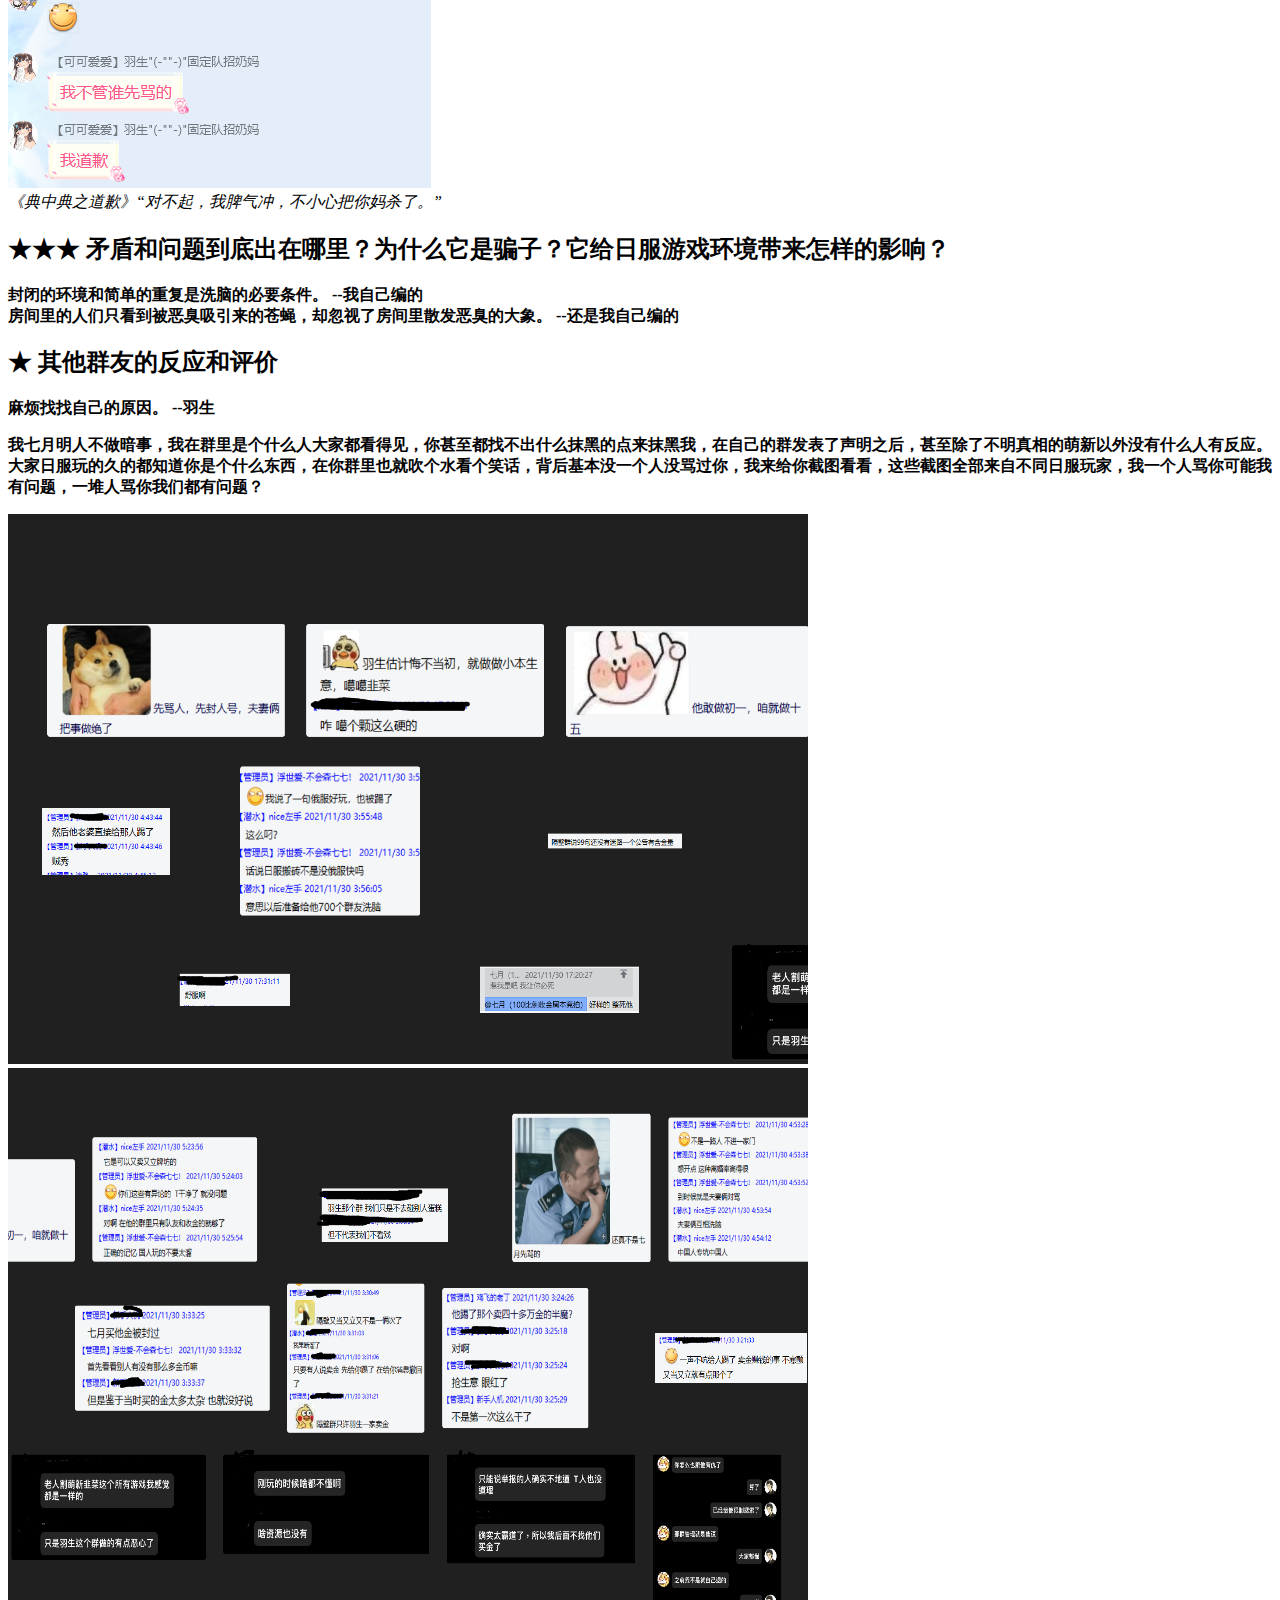
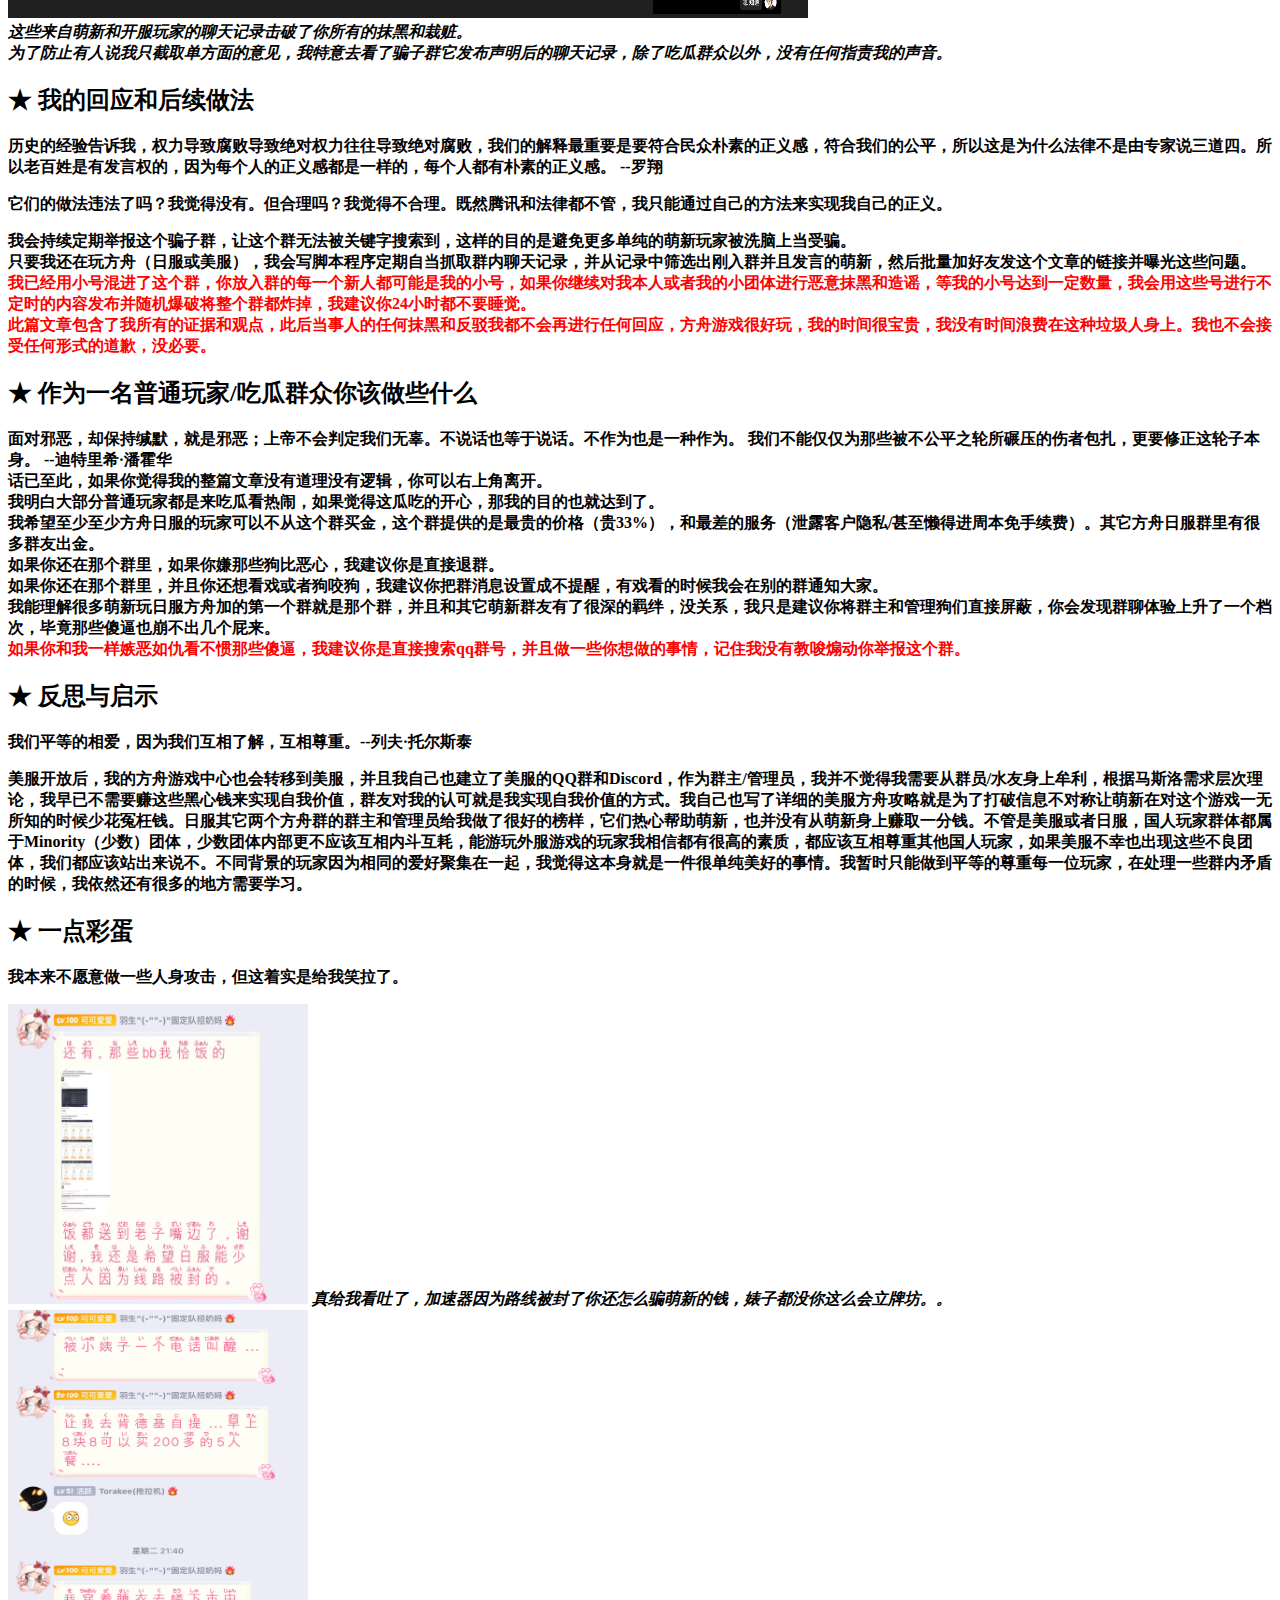
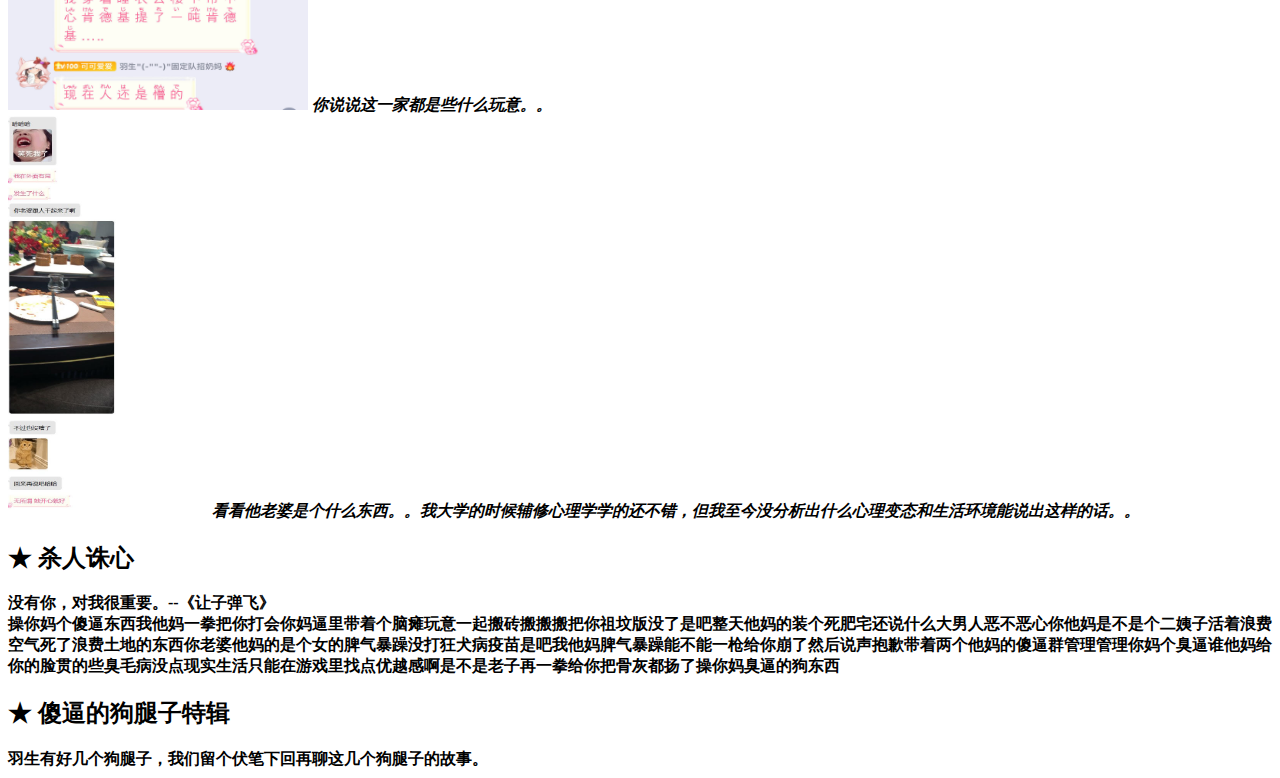
==== commit bc195f22: "update" ====
--- a/docs/demos/gua/index.html
+++ b/docs/demos/gua/index.html
@@ -34,7 +34,7 @@
       <b>出身卑贱的小人一旦大权在握，就会比谁都凶残。 --克劳德兰纳斯</b><br>
     <img src="p1.jpg"><br>
     <p>以上的聊天截图记录了当时所有的对话，id一只大帅弊是羽生或者羽生的老婆，id一种循环是我本人，id Fa Fa为新人氪金大佬，id迷路为群内方舟资深玩家定期发布极有价值的群公告。</p>
-    <p>事情的起因在于一个不怎么发言K服的玩家突然在群里问有没有人卖金，大家处于安全考虑询问对方的角色截图，然后卖家秀出了自己1425的半魔属性图并解释自己要脱坑所以要出金，之后Fa Fa就加好友私聊承包了所有的金币。然后卖家和Fa Fa在群里说出了购买的比例为1：95（重点，远高于羽生的1：75），之后我就加好友私聊了卖家，这时候我突然发现这个卖家被“一个大帅比”踢了。这时候迷路大佬首先提出了质疑，“怎么把卖金的踢了，有问题？”，为什么这时候迷路会提出了这样的疑问呢？因为在之前有群友质疑为什么只有你能卖金，你给出的回应是“我卖金都当面交易，面对面给你看出我的大号，那些俄服搬砖难民和商人都给我滚，卖金之前先秀出你的大号”，以及“之前迷路卖金我还帮着卖呢”以及你自己聊爆的截图<br><img src="pp1.jpg"  style="width:900px;height:300px;"><br>"实在不行群里问问"意思就是自己没有阻止别的群友卖金，那么我理所当然的提出质疑，凭什么要卖金去别的群卖，凭什么踢人。我没想到的是我只是合理的提出质疑，就被id“一个大帅比”辱骂并提出了群。这种赤裸裸矛盾和当面一套背后一套的行为激怒了我和群里的土豪Fa Fa并且他主动退群，在接下来的回应中只是以媳妇脾气不好一笔带过（这种一个唱黑脸一个唱红脸的老套路还是省省吧什么事情都往自己老婆身上推还跟我讲谁是男人哈哈）。顺便一说我最后和卖家谈成的比例高达1：110，接下来我就被羽生和他的狗腿子举报了QQ账号。再接下来这个事情持续在其它群讨论并发酵，这种行为引起了其它方舟日服玩家的不满与愤怒，聊天记录清楚的记录，我没有先骂人，我没有先举报。</p>
+    <p>事情的起因在于一个不怎么发言K服的玩家突然在群里问有没有人卖金，大家处于安全考虑询问对方的角色截图，然后卖家秀出了自己1425的半魔属性图并解释自己要脱坑所以要出金，之后Fa Fa就加好友私聊承包了所有的金币。然后卖家和Fa Fa在群里说出了购买的比例为1：95（重点，远高于羽生的1：75），然后卖家说自己在卖完时装之后还能有16w金我就加好友私聊了卖家，这时候我突然发现这个卖家被“一个大帅比”踢了。这时候迷路大佬首先提出了质疑，“怎么把卖金的踢了，有问题？”，为什么这时候迷路会提出了这样的疑问呢？因为在之前有群友质疑为什么只有你能卖金，你给出的回应是“我卖金都当面交易，面对面给你看出我的大号，那些俄服搬砖难民和商人都给我滚，卖金之前先秀出你的大号”，以及“之前迷路卖金我还帮着卖呢”以及你自己聊爆的截图<br><img src="pp1.jpg"  style="width:900px;height:300px;"><br>"实在不行群里问问"意思就是自己没有阻止别的群友卖金，那么我理所当然的提出质疑，这个退坑半魔难道算是工作室或者商人？这个半魔1425的装分不必你废物1422的刀锋强？凭什么要卖金去别的群卖，凭什么踢人。我没想到的是我只是合理的提出质疑，就被id“一个大帅比”辱骂并提出了群。这种赤裸裸矛盾和当面一套背后一套的行为激怒了我和群里的土豪Fa Fa并且他主动退群，在接下来的回应中只是以媳妇脾气不好一笔带过（这种一个唱黑脸一个唱红脸的老套路还是省省吧什么事情都往自己老婆身上推还跟我讲谁是男人哈哈）。顺便一说我最后和卖家谈成的比例高达1：110，接下来我就被羽生和他的狗腿子举报了QQ账号。再接下来这个事情持续在其它群讨论并发酵，这种行为引起了其它方舟日服玩家的不满与愤怒，聊天记录清楚的记录，我没有先骂人，我没有先举报。至于我为什么直接就提出了质疑，是因为之前有人只是在群里找工具人走周本出金（都是卖金的，看看人家的服务态度，给买家节省手续费），我没说话是因为我不在而且我不是当事人，如果那个人按照你对傻逼规定属于没大号的卖金，那么这个1425的半魔到底有什么问题不能卖金？羽生这个傻逼的大号都没那个卖金的人大号装等高，这一锤就给你锤回你妈逼里。</p>
 
     <h2>&#9733; 当事人的回应</h2>
     <b>你给我翻译翻译，什么叫惊喜，什么叫他妈的惊喜。--《让子弹飞》</b>
@@ -53,7 +53,7 @@
 <p>“@鸡飞的老丁(跟老丁到底有什么关系？) 还有一些被T的人的小号（我没小号在你群里）  你们注意看一下
 首先澄清一下，七月的QQ被冻结，我表示同情，但是请不要恶意揣测，我所知道的管理和群员，没有任何人举报过你的QQ，没有意义，你自己号被冻结，麻烦找找自己的原因，我最多只能说一句举报你户口本清零（你户口本早就清零了，腾讯官方给我的说法是被举报发表色情内容）
 其次，日服圈子就这么小，（是的，玩日服的开服玩家/老鸟都知道你是个什么东西）你要举报Q群，B站，随便你，这是你个人的自由我管不着，（废话，你能管着我？）现在Q群因为你的举报被降星级，我会想办法恢复（饭碗被砸了，开始慌了，发生事情第一反应不是解释给群友，而只是担心自己的店铺评价，这是个什么东西你们都懂），一个大老爷们儿，你要有事儿直接找我（我都被踢了，跟我在这玩权限，我有什么必要找你？）这群里毕竟还有很多其他玩家（新鲜的韭菜）
-再次，叨叨我卖金割韭菜，恩，你们的说法是噶韭菜（不是，是全自动韭菜，不用噶），有几点我说明白点，第一，我的比例是我自己定的我能接受的比例（萌新能接受最黑的比例），我没有勒令要挟任何人来买（不需要，洗脑+诱骗就可以了），如果觉得金币贵（其他卖金的被踢了，都不知道价格，怎么知道你卖的贵？），可以去找别人（别人：我好像被踢了），况且，我有底气说从开服到现在，哪怕两次大封号，在我这里买金的人从来没有被封过（我和小祈还有不知道多少被踢的），相反，我这里直说了，不然以为我在编故事，墨风、小祈、包括七月你本人（你不是只针对我吗，跟小祈有什么关系？），自己去扫工作室低价金币被封（没有什么工作室的金，我入坑的时候已经没有工作室了，参考事实第二条），甚至某些人曾经还在私下给我的群友推荐工作室买金（跟我有什么关系？），哦吼，都被封了（老子有钱你管我？），如果硬要因为这，说是我的问题（我从来没说过我封号是你的问题never），那我也没办法，我确实没本事管这个管那个（不买你对金就没有价值，当然不用管了），可能你七月已经忘了你自己被封的时候和我的聊天记录，没关系，我帮你回忆 （所以聊天记录说了啥？我不就是咨询了你申诉的事情？跟这次的事件有什么关系？）
+再次，叨叨我卖金割韭菜，恩，你们的说法是噶韭菜（不是，是全自动韭菜，不用噶），有几点我说明白点，第一，我的比例是我自己定的我能接受的比例（萌新能接受最黑的比例），我没有勒令要挟任何人来买（不需要，洗脑+诱骗就可以了），如果觉得金币贵（其他卖金的被踢了，都不知道价格，怎么知道你卖的贵？），可以去找别人（别人：我好像被踢了），况且，我有底气说从开服到现在，哪怕两次大封号，在我这里买金的人从来没有被封过（我和小祈以及Diablo的一位气功玩家还有不知道多少被踢的），相反，我这里直说了，不然以为我在编故事，墨风、小祈、包括七月你本人（你不是只针对我吗，跟小祈有什么关系？），自己去扫工作室低价金币被封（没有什么工作室的金，我入坑的时候已经没有工作室了，参考事实第二条），甚至某些人曾经还在私下给我的群友推荐工作室买金（跟我有什么关系？），哦吼，都被封了（老子有钱你管我？），如果硬要因为这，说是我的问题（我从来没说过我封号是你的问题never），那我也没办法，我确实没本事管这个管那个（不买你对金就没有价值，当然不用管了），可能你七月已经忘了你自己被封的时候和我的聊天记录，没关系，我帮你回忆 （所以聊天记录说了啥？我不就是咨询了你申诉的事情？跟这次的事件有什么关系？）
 我也没那个本事日产多少万把所有氪金党全部喂饱（真正的氪佬都不从你这买金，只能骗骗萌新），事实上某些玩家的大额金币，我也很难凑出来（谦虚了，带着老婆全职搬砖）。我也从来不在群里面喊人来收金（你搞垄断，谁卖给你?)，很简单我不想把群搞的和俄服大群一样(都报出价格来我还怎么骗萌新，我要把这个群伪装成一个正常的水友群)，打开群就是收售金币（俄服群真不是这样，能不能不抹黑别的服务器给日服招黑了）
 我原话是这么给你私聊的
 并且我给别人也是这么说的（你擅自给我改群昵称我说什么了？我改回群名收金了？）
@@ -67,7 +67,8 @@
   <h2>&#9733; 其他群友的反应和评价</h2>
   <b>麻烦找找自己的原因。 --羽生</b><br>
   <p>我七月明人不做暗事，我在群里是个什么人大家都看得见，你甚至都找不出什么抹黑的点来抹黑我，在自己的群发表了声明之后，甚至除了不明真相的萌新以外没有什么人有反应。大家日服玩的久的都知道你是个什么东西，在你群里也就吹个水看个笑话，背后基本没一个人没骂过你，我来给你截图看看，这些截图全部来自不同日服玩家，我一个人骂你可能我有问题，一堆人骂你我们都有问题？</p>
-  <img src="proof.png" style="width:1400px;height:550px;"</img><br>
+  <img src="proof1.png" style="width:800px;height:550px;"</img><br>
+  <img src="proof2.png" style="width:800px;height:550px;"</img><br>
   <i>这些来自萌新和开服玩家的聊天记录击破了你所有的抹黑和栽赃。</i><br>
   <i>为了防止有人说我只截取单方面的意见，我特意去看了骗子群它发布声明后的聊天记录，除了吃瓜群众以外，没有任何指责我的声音。</i>
   <h2>&#9733; 我的回应和后续做法</h2>
@@ -106,5 +107,7 @@
   <h2>&#9733; 杀人诛心</h2>
   <b>没有你，对我很重要。--《让子弹飞》</b><br>
   <b>操你妈个傻逼东西我他妈一拳把你打会你妈逼里带着个脑瘫玩意一起搬砖搬搬搬把你祖坟版没了是吧整天他妈的装个死肥宅还说什么大男人恶不恶心你他妈是不是个二姨子活着浪费空气死了浪费土地的东西你老婆他妈的是个女的脾气暴躁没打狂犬病疫苗是吧我他妈脾气暴躁能不能一枪给你崩了然后说声抱歉带着两个他妈的傻逼群管理管理你妈个臭逼谁他妈给你的脸贯的些臭毛病没点现实生活只能在游戏里找点优越感啊是不是老子再一拳给你把骨灰都扬了操你妈臭逼的狗东西</b>
+  <h2>&#9733; 傻逼的狗腿子特辑</h2>
+  <b>羽生有好几个狗腿子，我们留个伏笔下回再聊这几个狗腿子的故事。</b><br>
   </body>
 </html>
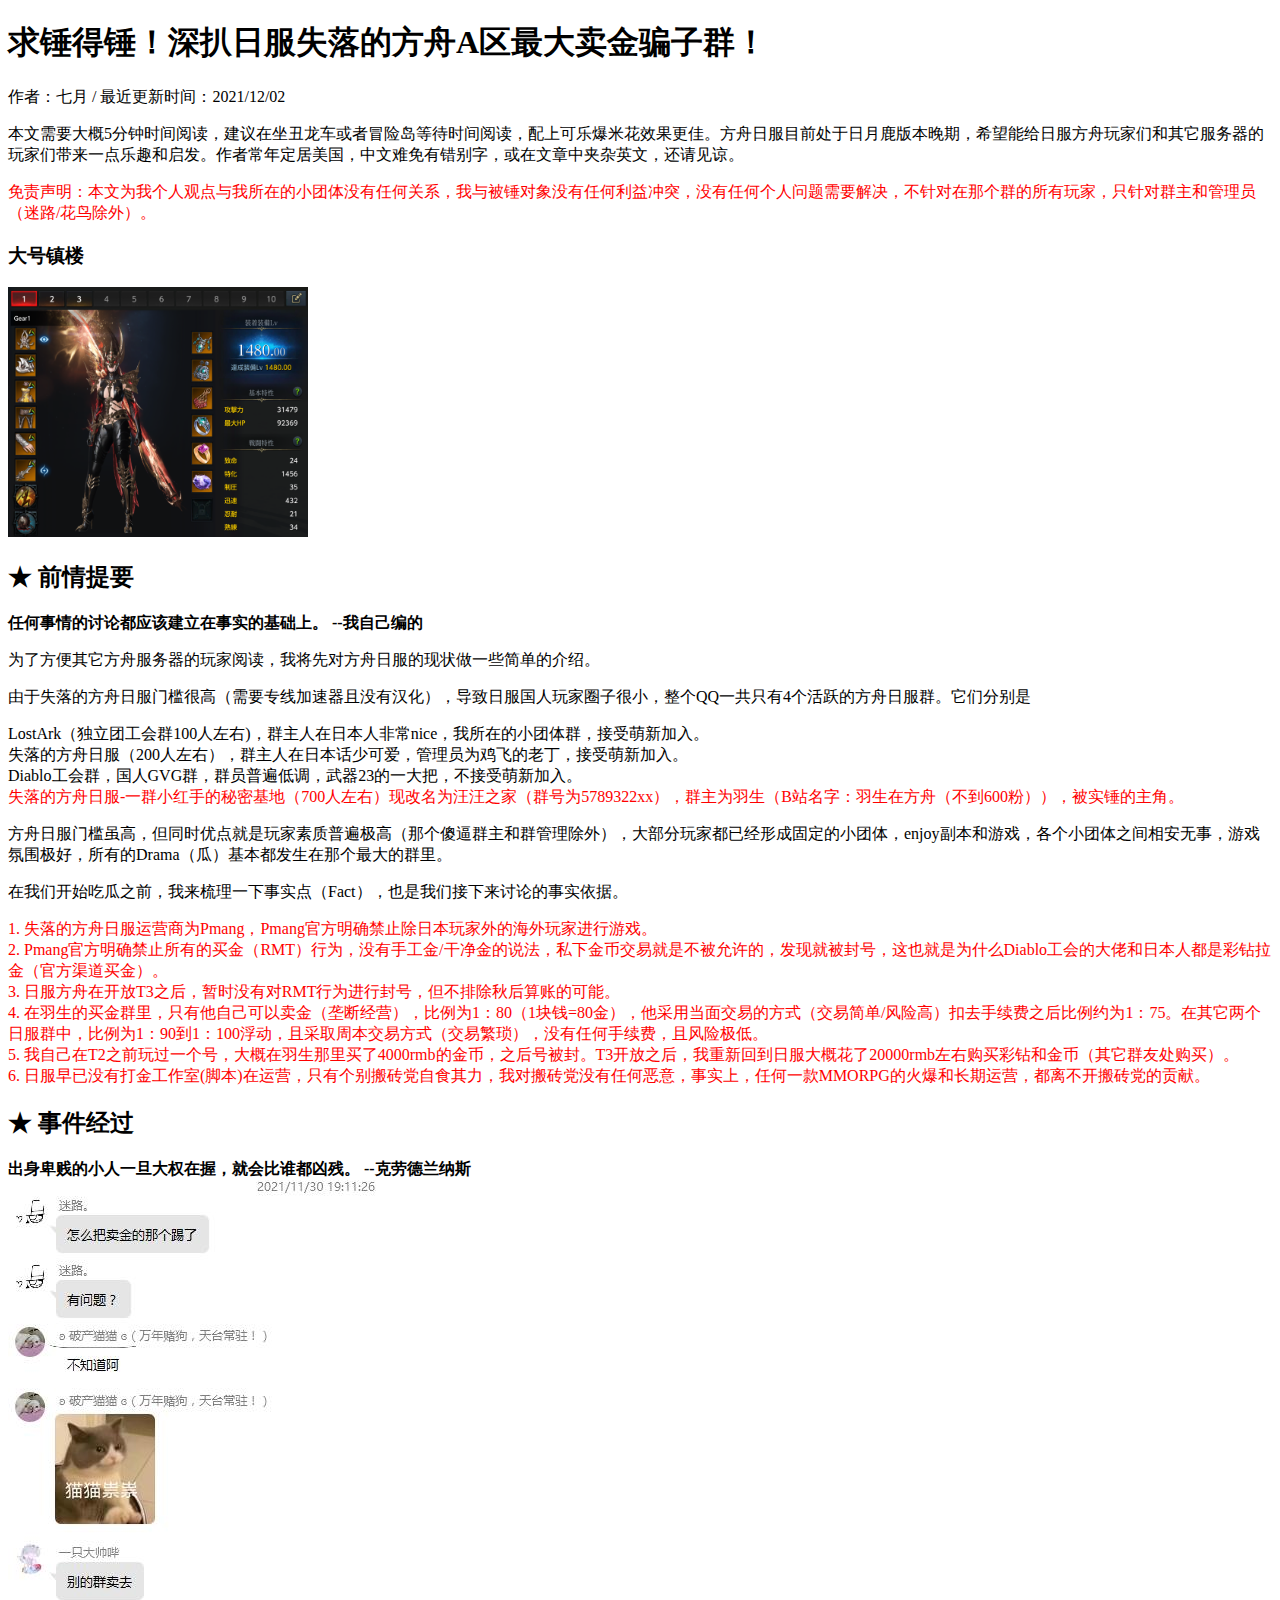
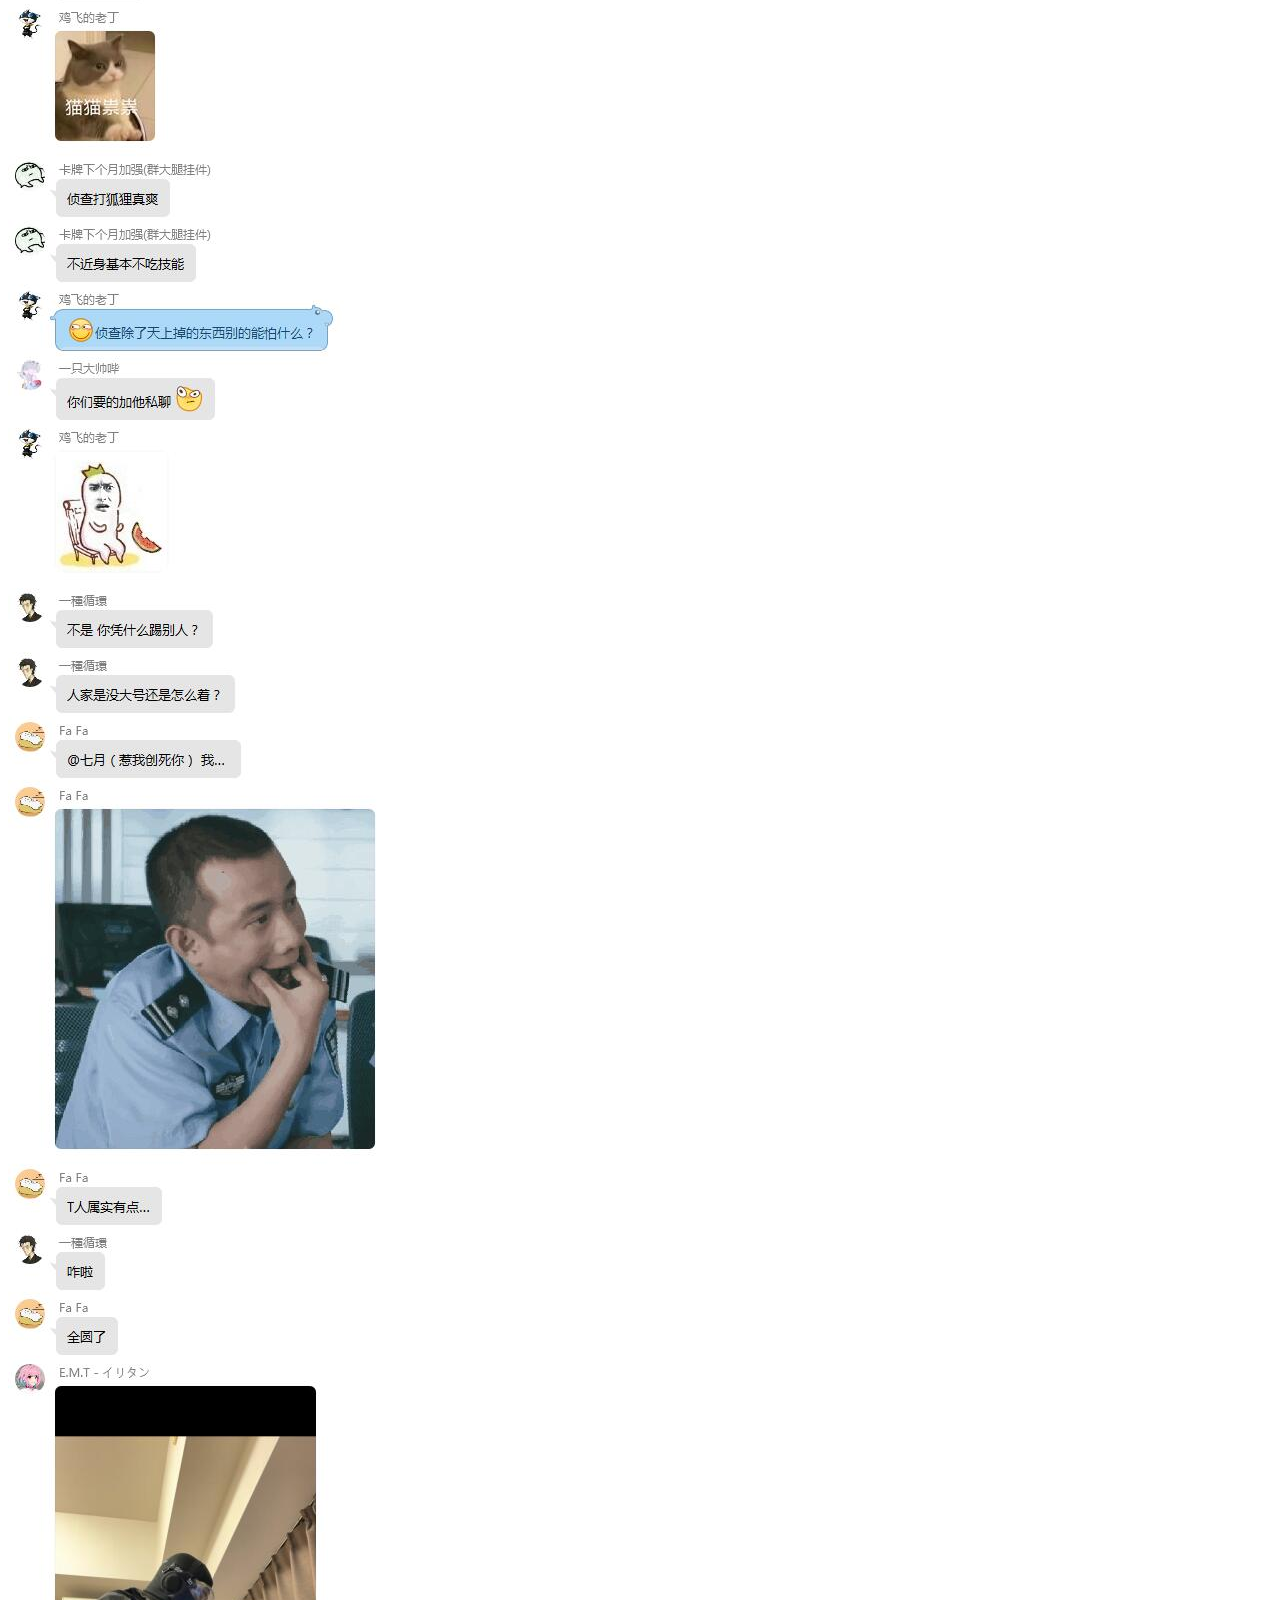
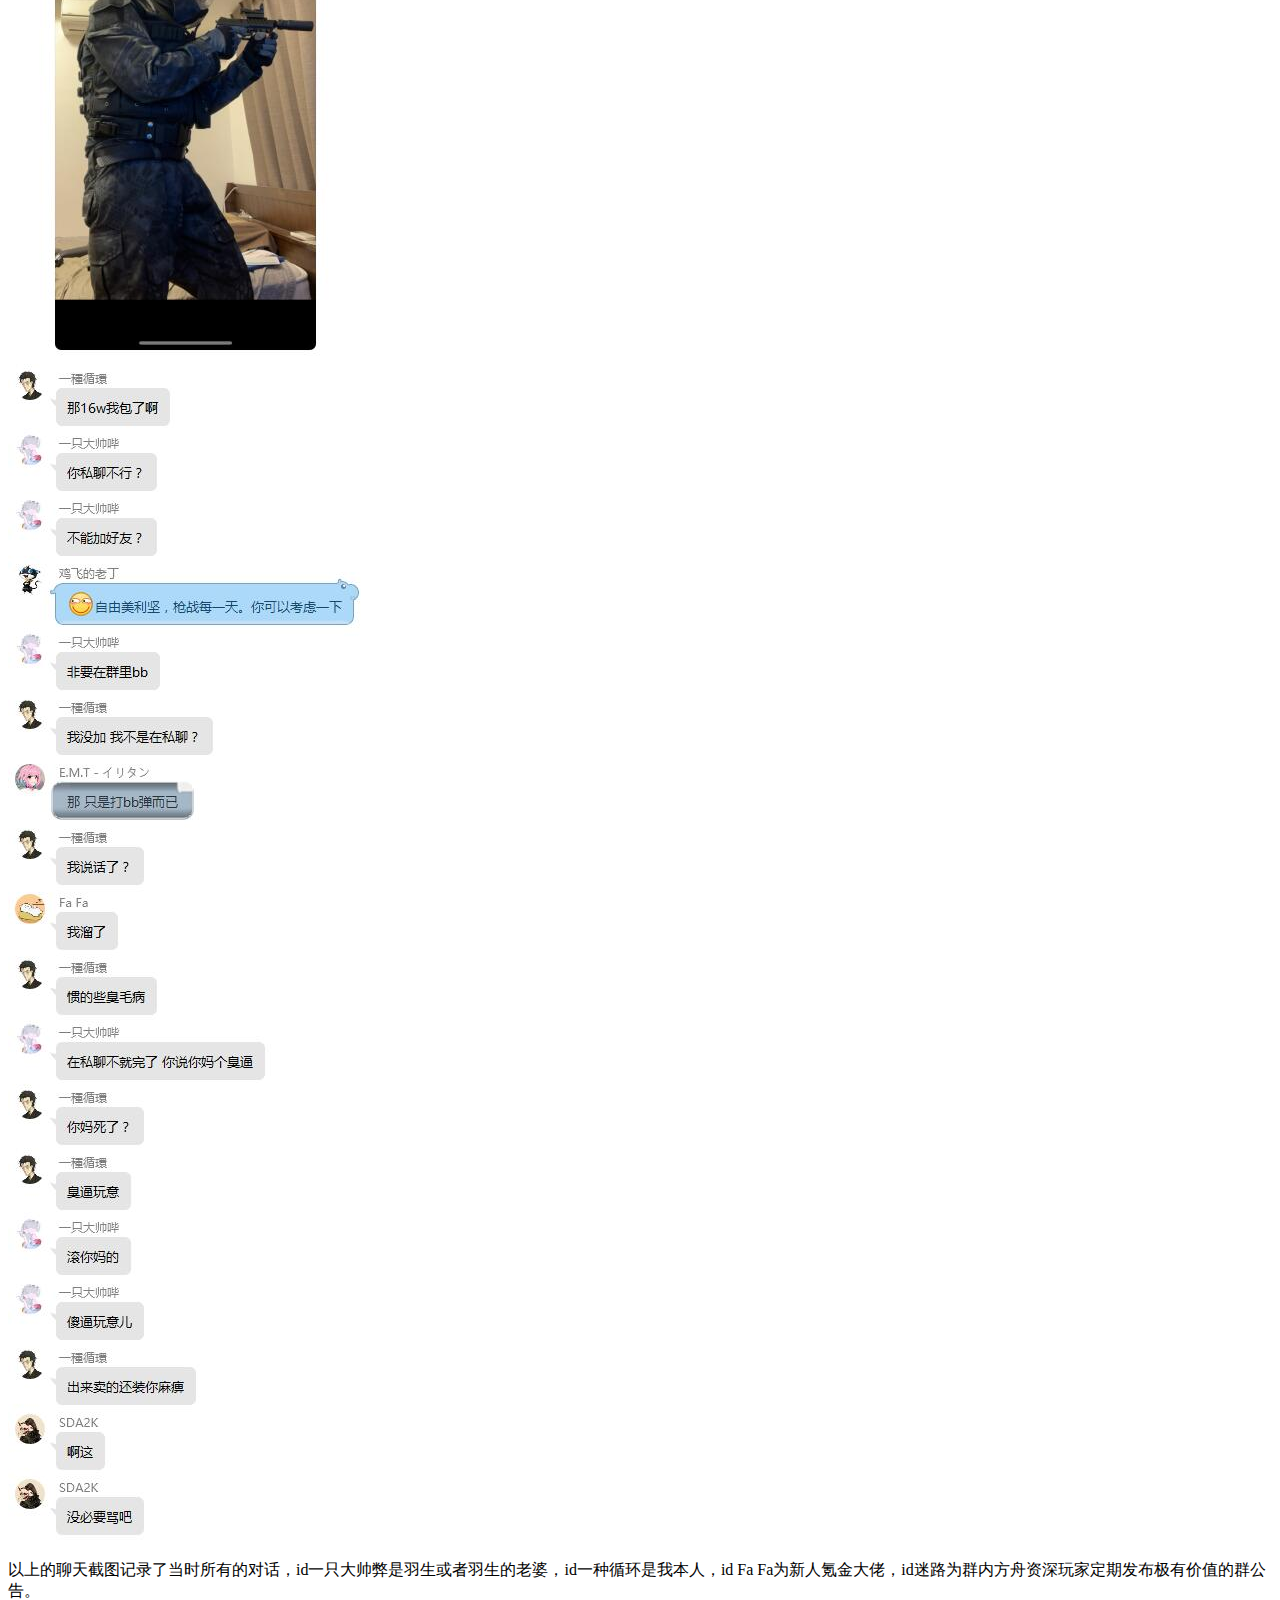
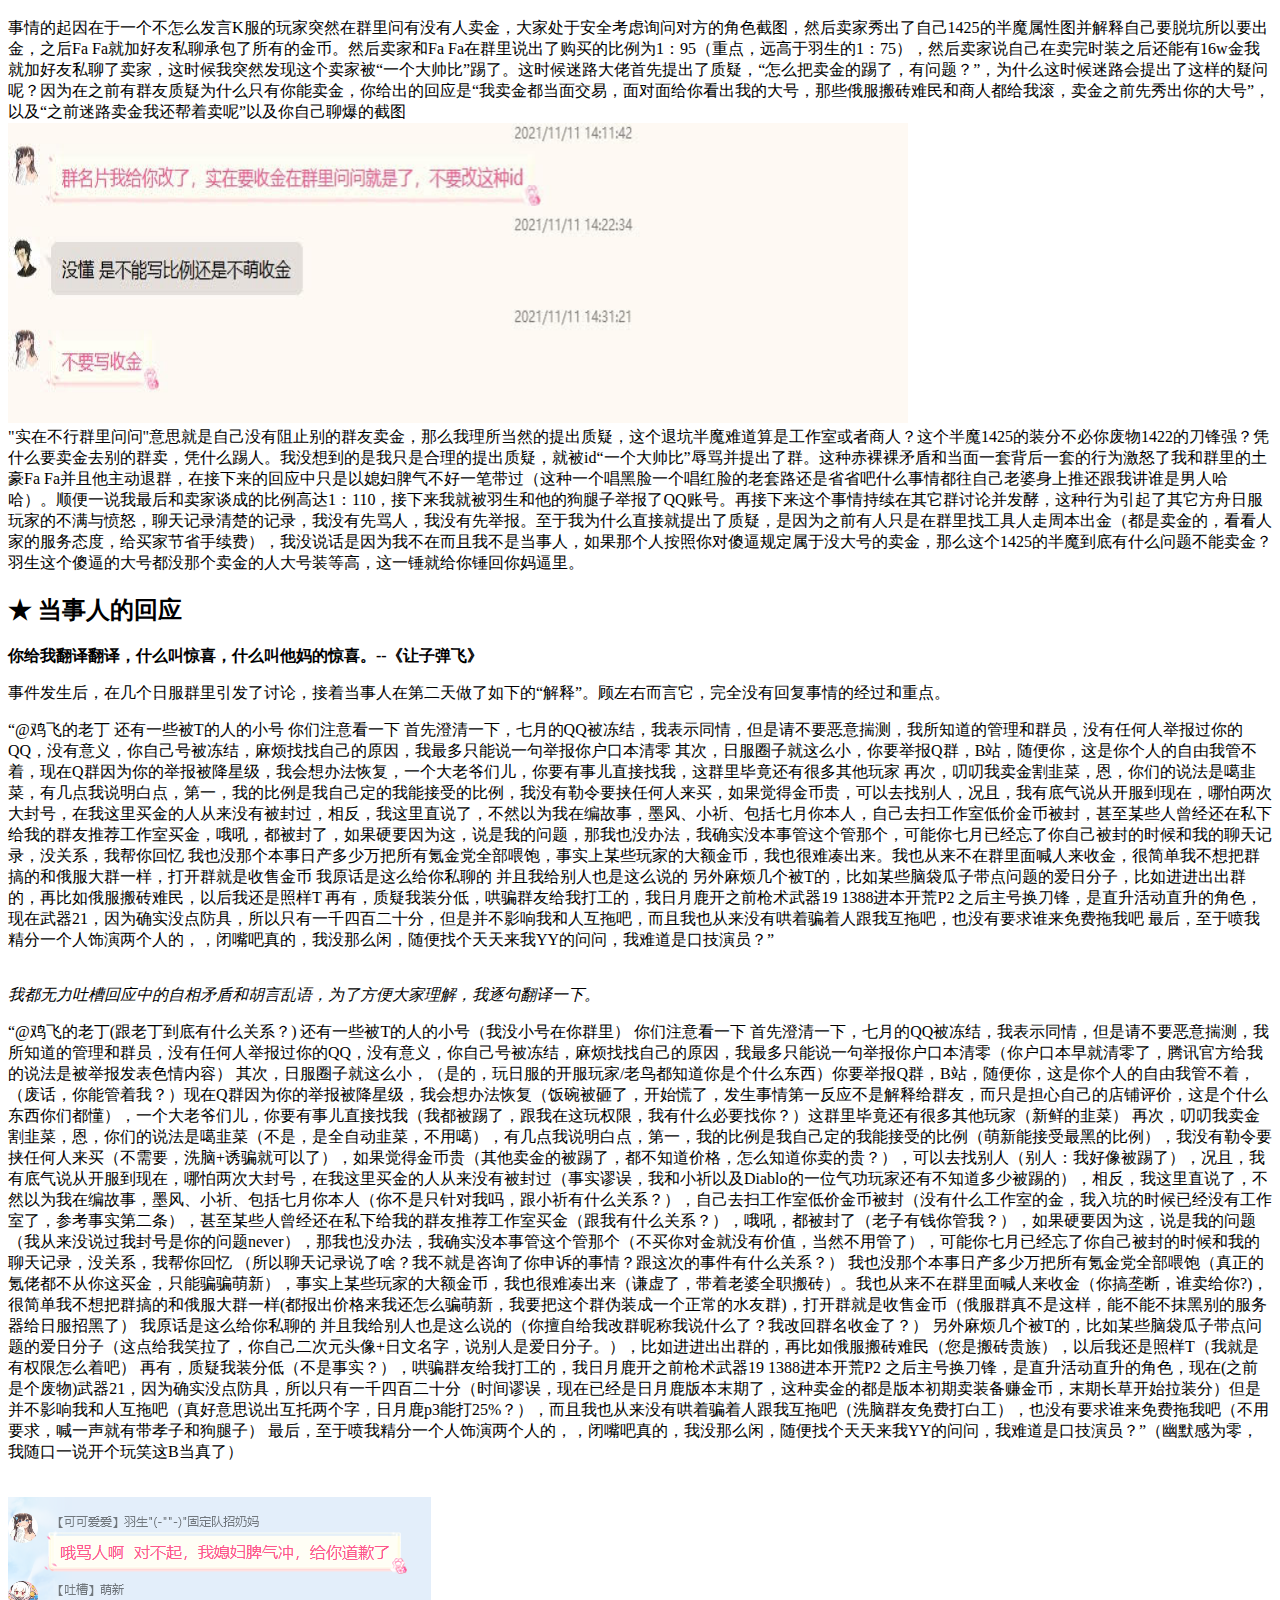
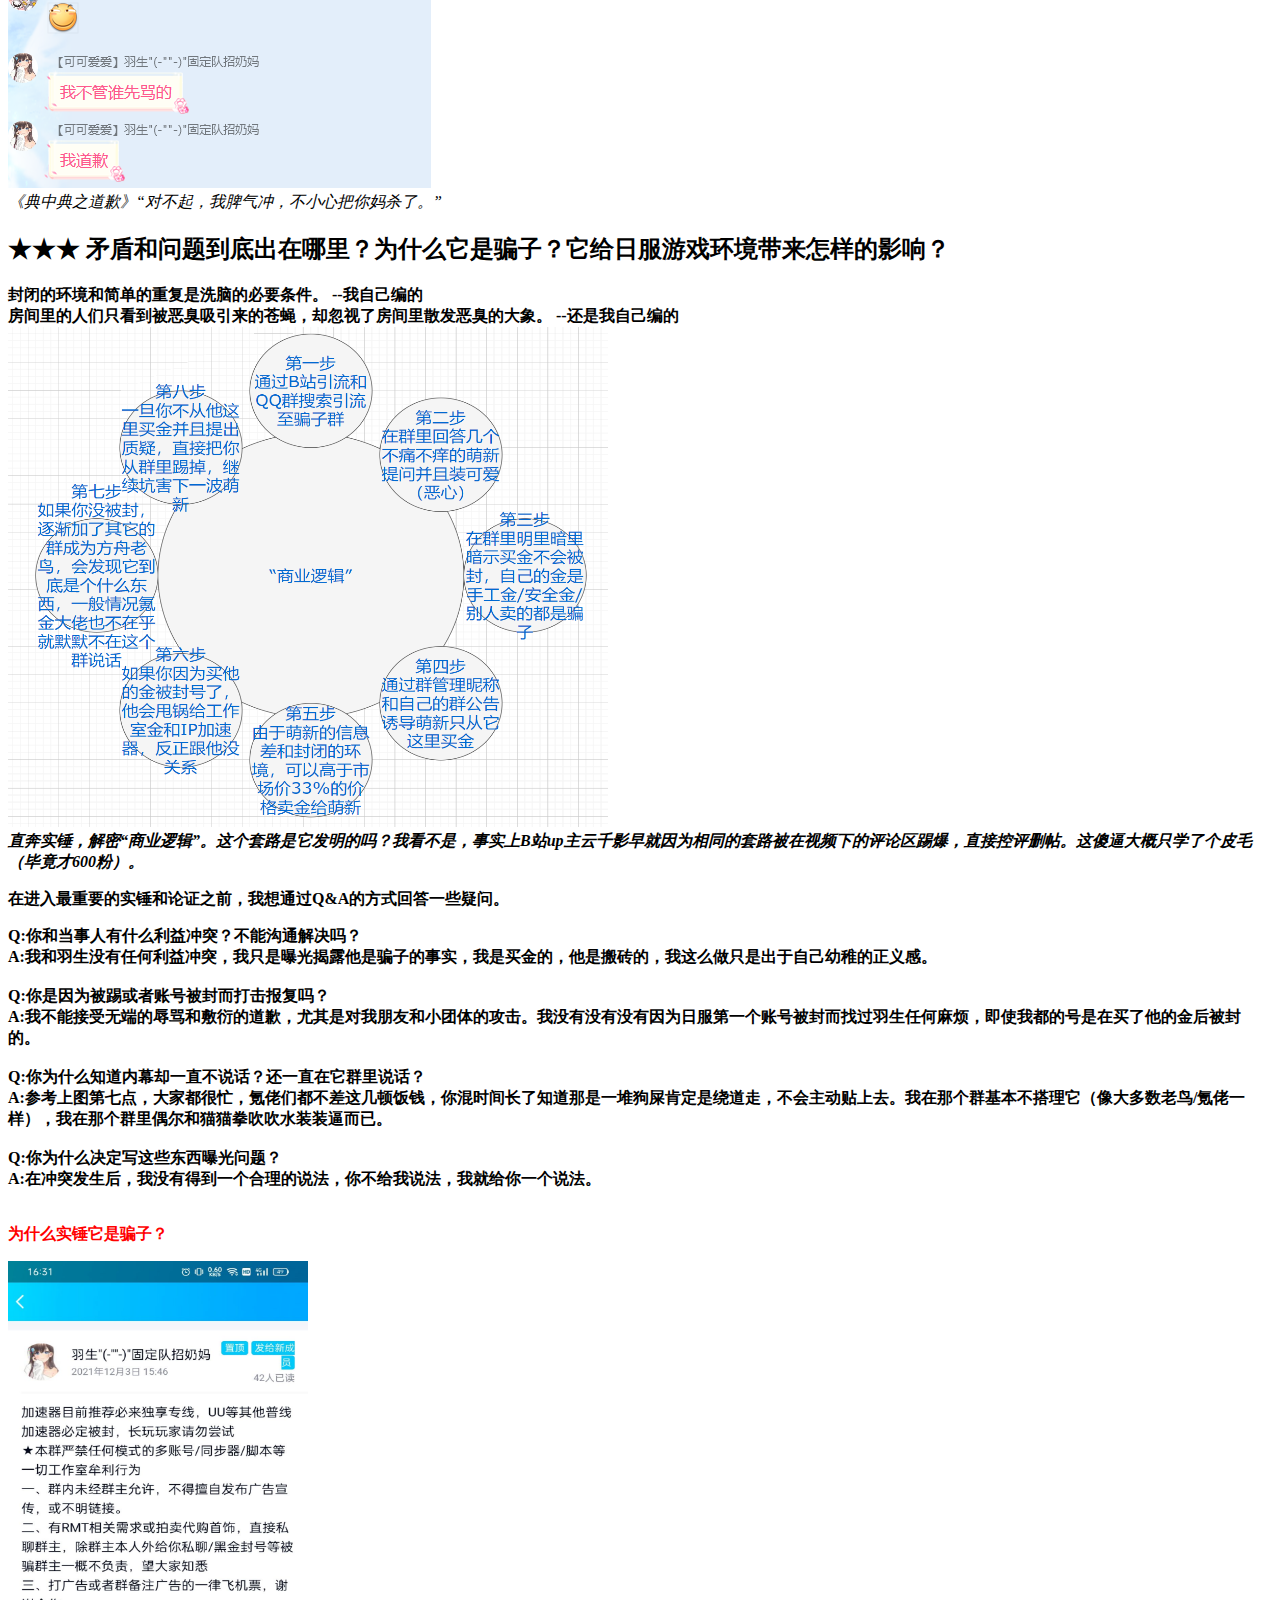
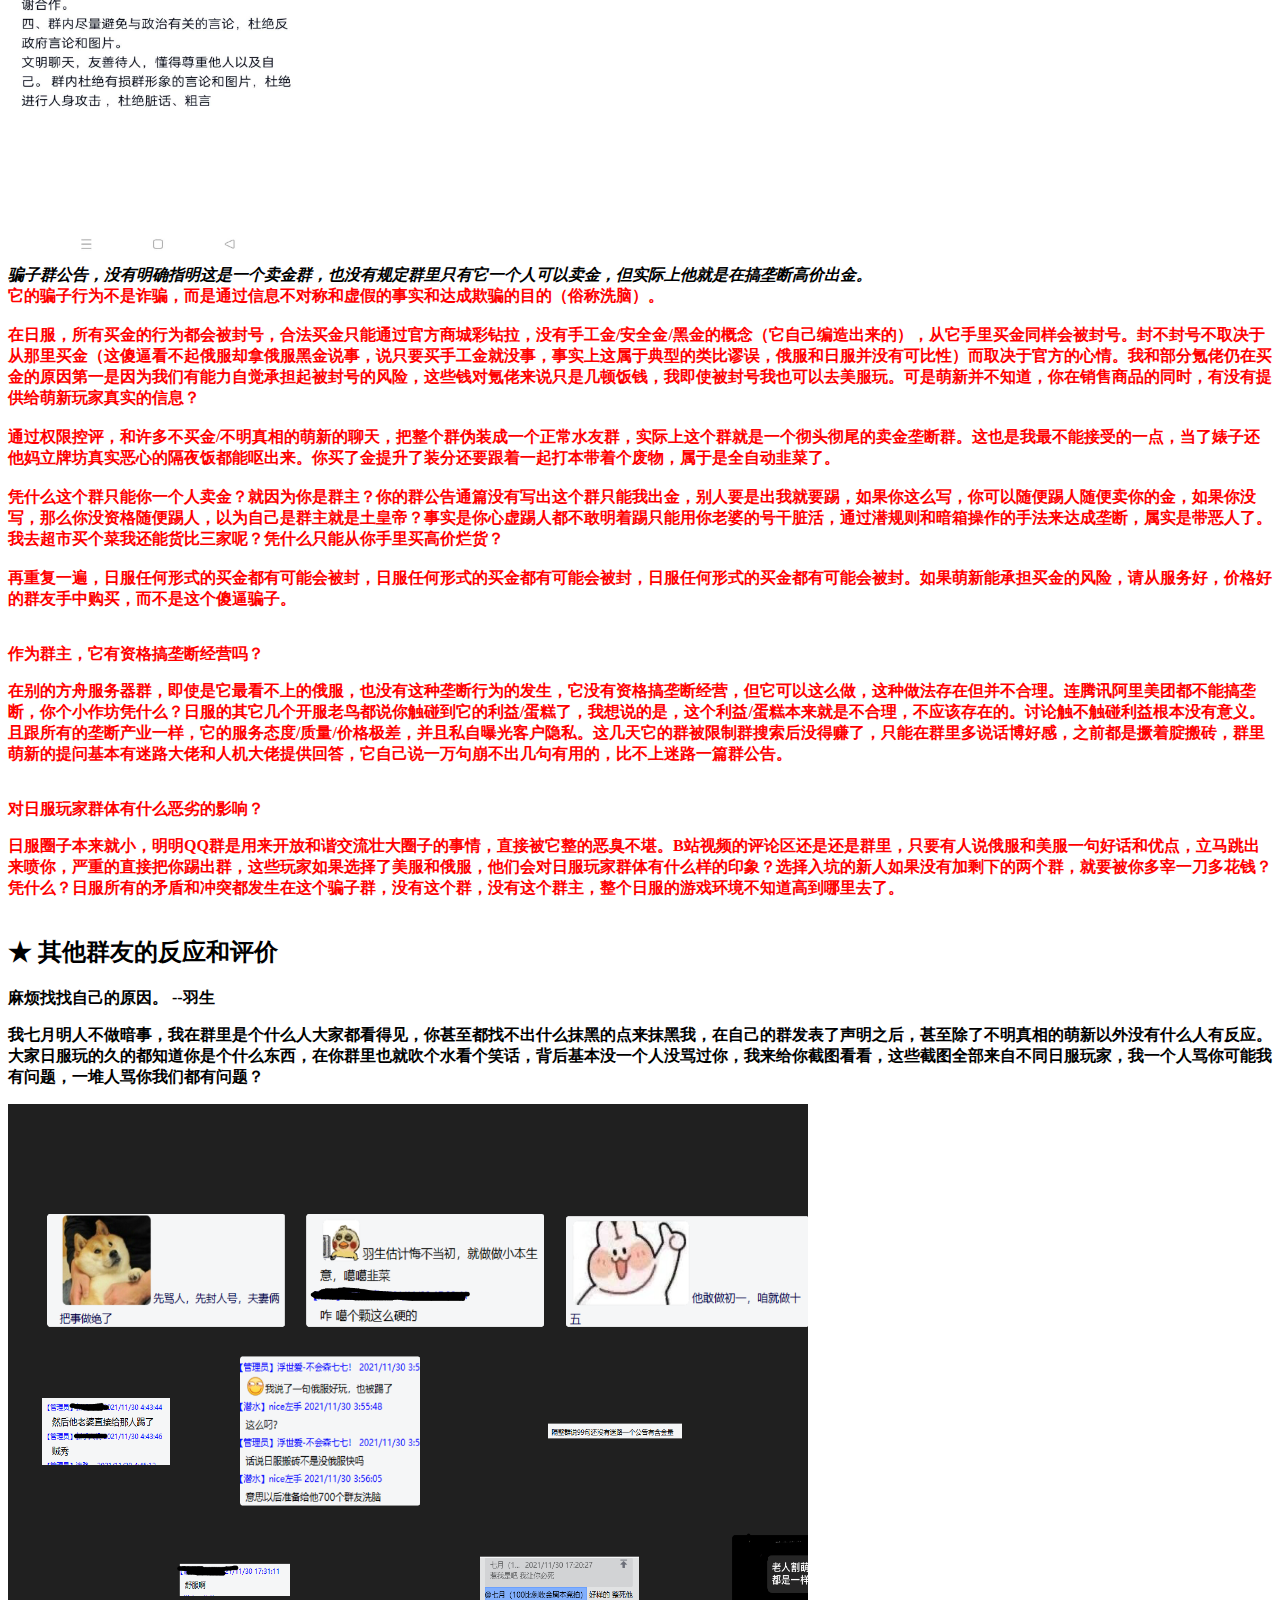
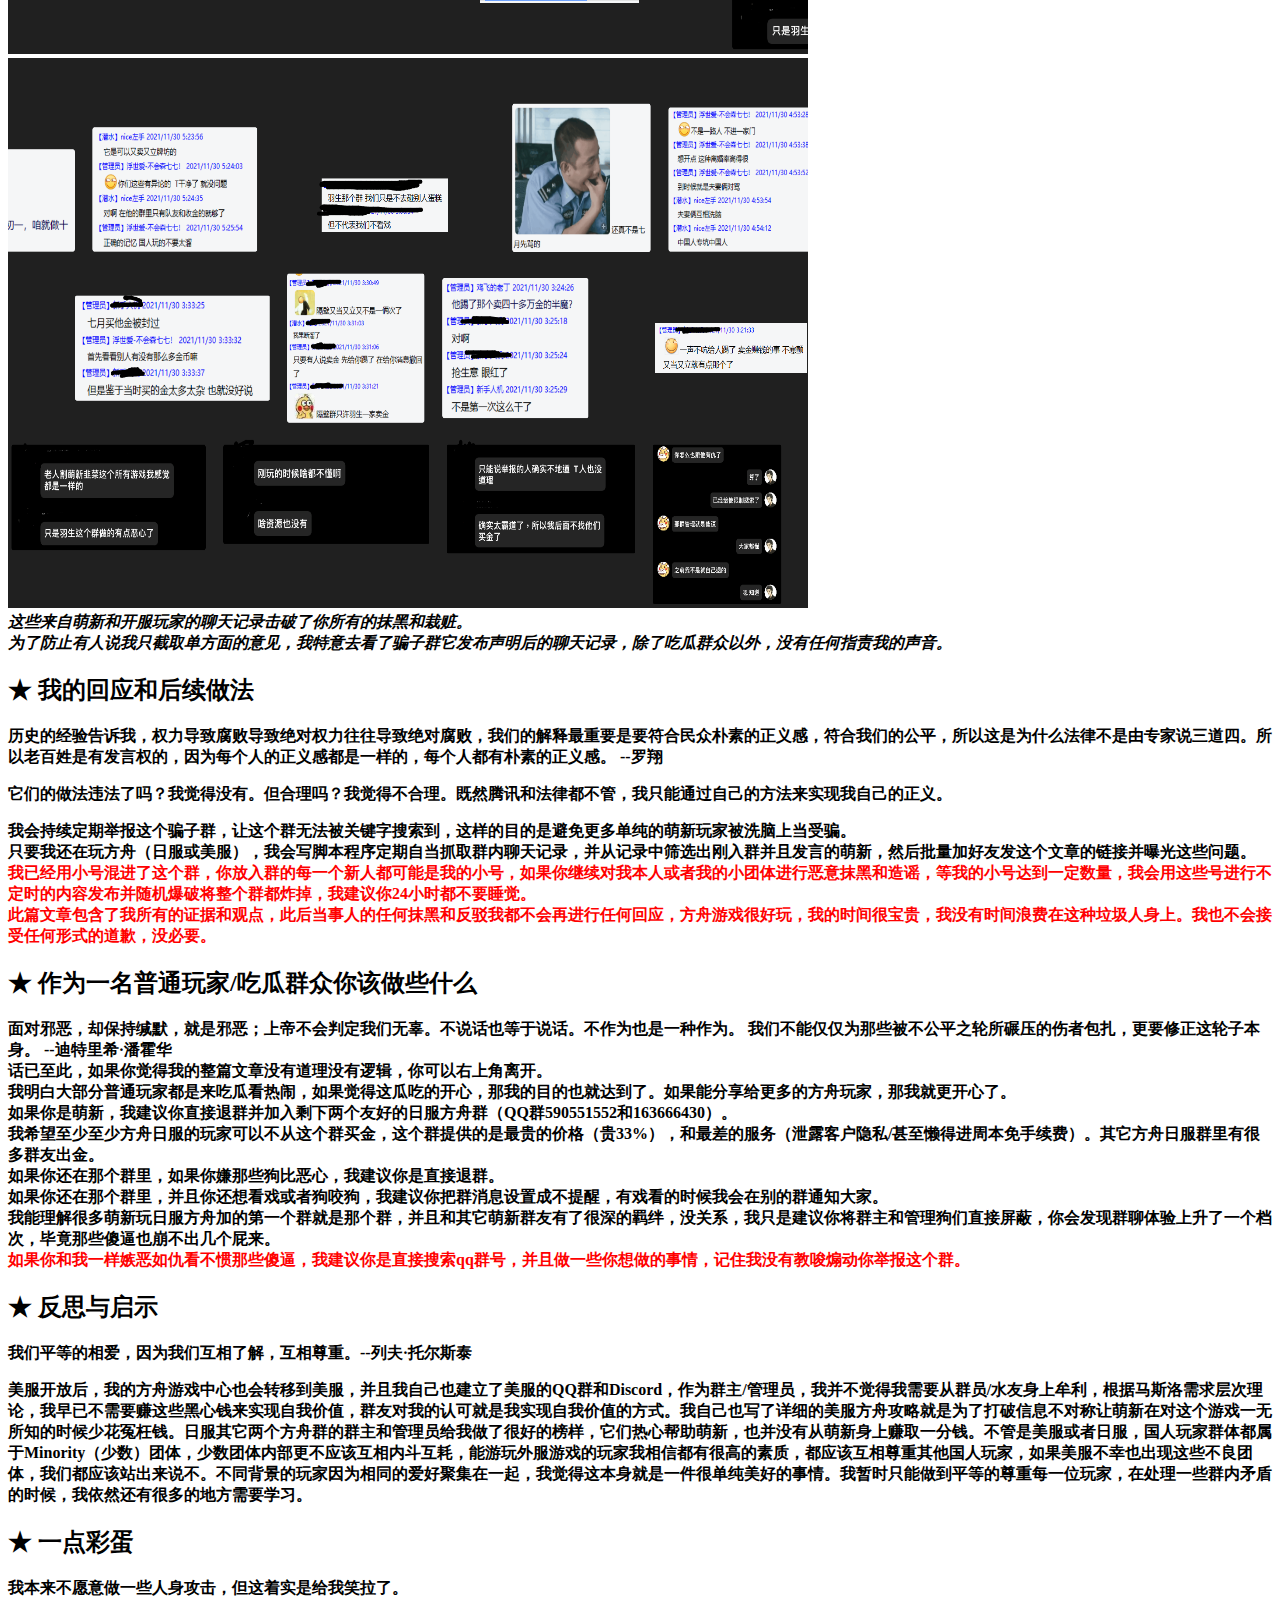
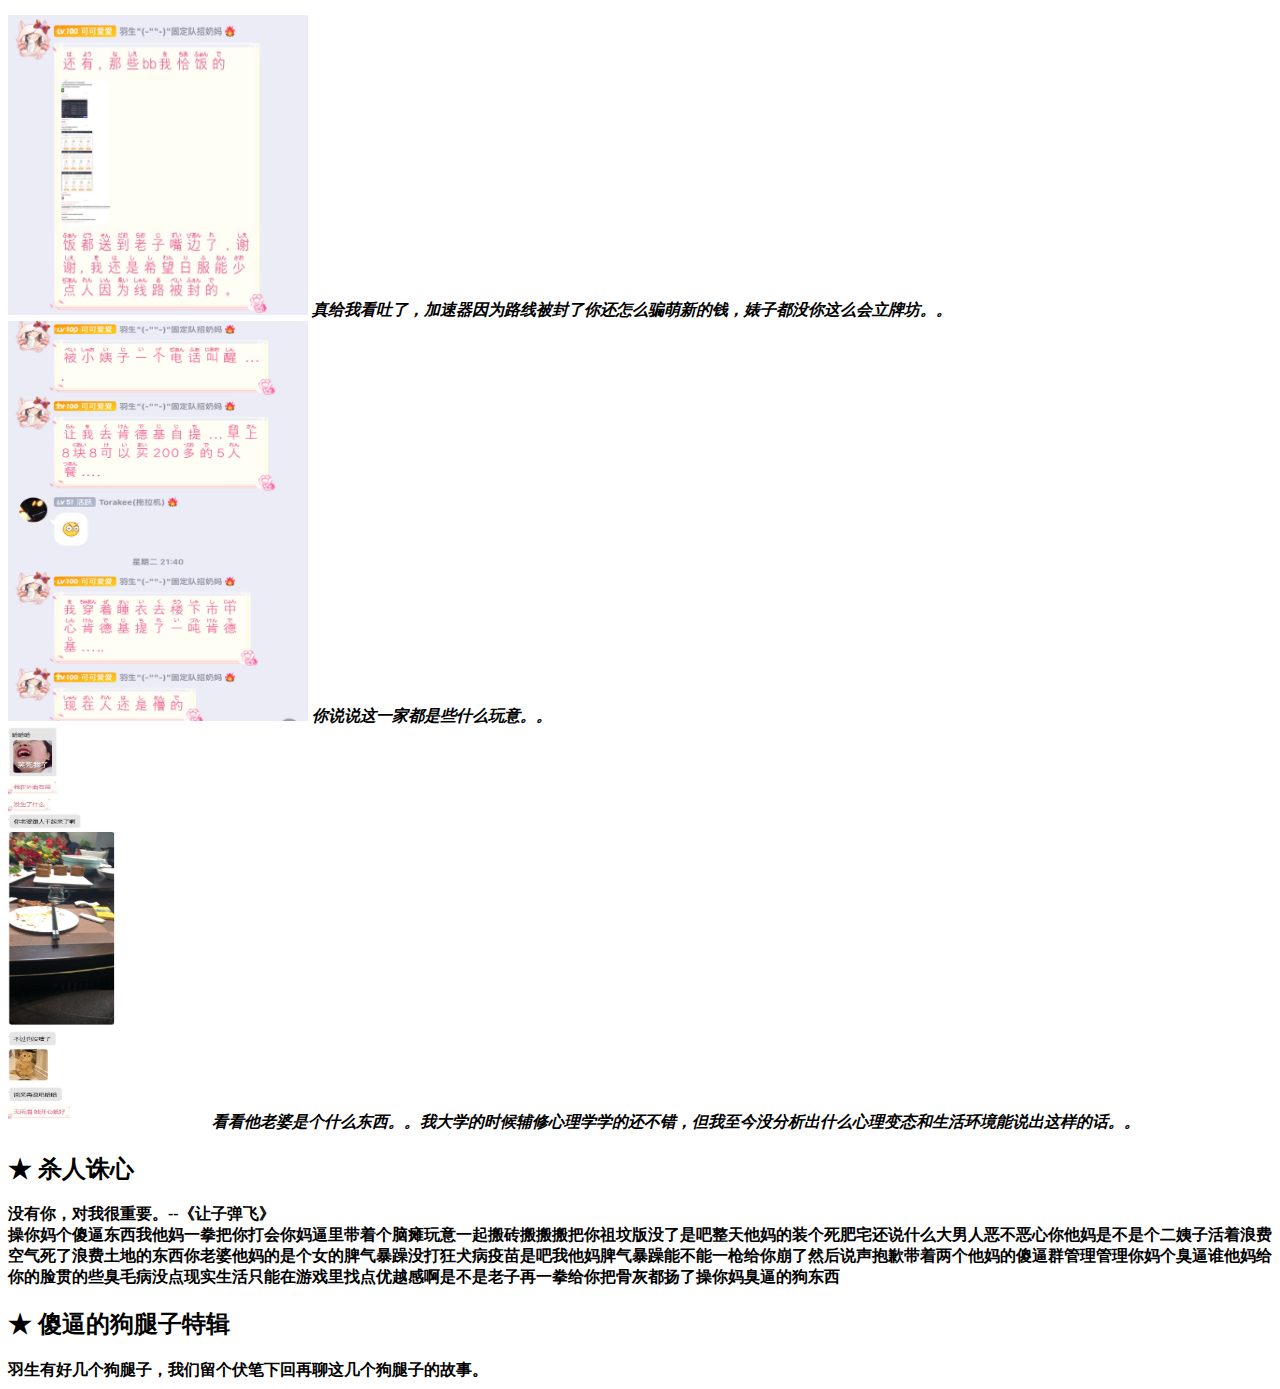
==== commit a4bb4157: "update" ====
--- a/docs/demos/gua/index.html
+++ b/docs/demos/gua/index.html
@@ -53,7 +53,7 @@
 <p>“@鸡飞的老丁(跟老丁到底有什么关系？) 还有一些被T的人的小号（我没小号在你群里）  你们注意看一下
 首先澄清一下，七月的QQ被冻结，我表示同情，但是请不要恶意揣测，我所知道的管理和群员，没有任何人举报过你的QQ，没有意义，你自己号被冻结，麻烦找找自己的原因，我最多只能说一句举报你户口本清零（你户口本早就清零了，腾讯官方给我的说法是被举报发表色情内容）
 其次，日服圈子就这么小，（是的，玩日服的开服玩家/老鸟都知道你是个什么东西）你要举报Q群，B站，随便你，这是你个人的自由我管不着，（废话，你能管着我？）现在Q群因为你的举报被降星级，我会想办法恢复（饭碗被砸了，开始慌了，发生事情第一反应不是解释给群友，而只是担心自己的店铺评价，这是个什么东西你们都懂），一个大老爷们儿，你要有事儿直接找我（我都被踢了，跟我在这玩权限，我有什么必要找你？）这群里毕竟还有很多其他玩家（新鲜的韭菜）
-再次，叨叨我卖金割韭菜，恩，你们的说法是噶韭菜（不是，是全自动韭菜，不用噶），有几点我说明白点，第一，我的比例是我自己定的我能接受的比例（萌新能接受最黑的比例），我没有勒令要挟任何人来买（不需要，洗脑+诱骗就可以了），如果觉得金币贵（其他卖金的被踢了，都不知道价格，怎么知道你卖的贵？），可以去找别人（别人：我好像被踢了），况且，我有底气说从开服到现在，哪怕两次大封号，在我这里买金的人从来没有被封过（我和小祈以及Diablo的一位气功玩家还有不知道多少被踢的），相反，我这里直说了，不然以为我在编故事，墨风、小祈、包括七月你本人（你不是只针对我吗，跟小祈有什么关系？），自己去扫工作室低价金币被封（没有什么工作室的金，我入坑的时候已经没有工作室了，参考事实第二条），甚至某些人曾经还在私下给我的群友推荐工作室买金（跟我有什么关系？），哦吼，都被封了（老子有钱你管我？），如果硬要因为这，说是我的问题（我从来没说过我封号是你的问题never），那我也没办法，我确实没本事管这个管那个（不买你对金就没有价值，当然不用管了），可能你七月已经忘了你自己被封的时候和我的聊天记录，没关系，我帮你回忆 （所以聊天记录说了啥？我不就是咨询了你申诉的事情？跟这次的事件有什么关系？）
+再次，叨叨我卖金割韭菜，恩，你们的说法是噶韭菜（不是，是全自动韭菜，不用噶），有几点我说明白点，第一，我的比例是我自己定的我能接受的比例（萌新能接受最黑的比例），我没有勒令要挟任何人来买（不需要，洗脑+诱骗就可以了），如果觉得金币贵（其他卖金的被踢了，都不知道价格，怎么知道你卖的贵？），可以去找别人（别人：我好像被踢了），况且，我有底气说从开服到现在，哪怕两次大封号，在我这里买金的人从来没有被封过（事实谬误，我和小祈以及Diablo的一位气功玩家还有不知道多少被踢的），相反，我这里直说了，不然以为我在编故事，墨风、小祈、包括七月你本人（你不是只针对我吗，跟小祈有什么关系？），自己去扫工作室低价金币被封（没有什么工作室的金，我入坑的时候已经没有工作室了，参考事实第二条），甚至某些人曾经还在私下给我的群友推荐工作室买金（跟我有什么关系？），哦吼，都被封了（老子有钱你管我？），如果硬要因为这，说是我的问题（我从来没说过我封号是你的问题never），那我也没办法，我确实没本事管这个管那个（不买你对金就没有价值，当然不用管了），可能你七月已经忘了你自己被封的时候和我的聊天记录，没关系，我帮你回忆 （所以聊天记录说了啥？我不就是咨询了你申诉的事情？跟这次的事件有什么关系？）
 我也没那个本事日产多少万把所有氪金党全部喂饱（真正的氪佬都不从你这买金，只能骗骗萌新），事实上某些玩家的大额金币，我也很难凑出来（谦虚了，带着老婆全职搬砖）。我也从来不在群里面喊人来收金（你搞垄断，谁卖给你?)，很简单我不想把群搞的和俄服大群一样(都报出价格来我还怎么骗萌新，我要把这个群伪装成一个正常的水友群)，打开群就是收售金币（俄服群真不是这样，能不能不抹黑别的服务器给日服招黑了）
 我原话是这么给你私聊的
 并且我给别人也是这么说的（你擅自给我改群昵称我说什么了？我改回群名收金了？）
@@ -64,6 +64,30 @@
   <h2>&#9733;&#9733;&#9733; 矛盾和问题到底出在哪里？为什么它是骗子？它给日服游戏环境带来怎样的影响？</h2>
   <b> 封闭的环境和简单的重复是洗脑的必要条件。 --我自己编的 <br>
   <b> 房间里的人们只看到被恶臭吸引来的苍蝇，却忽视了房间里散发恶臭的大象。 --还是我自己编的<br>
+    <img src="circle.png" style="width:600px;height:500px;"</img><br>
+    <i>直奔实锤，解密“商业逻辑”。这个套路是它发明的吗？我看不是，事实上B站up主云千影早就因为相同的套路被在视频下的评论区踢爆，直接控评删帖。这傻逼大概只学了个皮毛（毕竟才600粉）。</i><br>
+    <p>在进入最重要的实锤和论证之前，我想通过Q&A的方式回答一些疑问。</p>
+    <li>Q:你和当事人有什么利益冲突？不能沟通解决吗？</li>
+    <li>A:我和羽生没有任何利益冲突，我只是曝光揭露他是骗子的事实，我是买金的，他是搬砖的，我这么做只是出于自己幼稚的正义感。</li><br>
+    <li>Q:你是因为被踢或者账号被封而打击报复吗？</li>
+    <li>A:我不能接受无端的辱骂和敷衍的道歉，尤其是对我朋友和小团体的攻击。我没有没有没有因为日服第一个账号被封而找过羽生任何麻烦，即使我都的号是在买了他的金后被封的。</li><br>
+    <li>Q:你为什么知道内幕却一直不说话？还一直在它群里说话？</li>
+    <li>A:参考上图第七点，大家都很忙，氪佬们都不差这几顿饭钱，你混时间长了知道那是一堆狗屎肯定是绕道走，不会主动贴上去。我在那个群基本不搭理它（像大多数老鸟/氪佬一样），我在那个群里偶尔和猫猫拳吹吹水装装逼而已。</li><br>
+    <li>Q:你为什么决定写这些东西曝光问题？</li>
+    <li>A:在冲突发生后，我没有得到一个合理的说法，你不给我说法，我就给你一个说法。</li><br>
+    <p style="color:red"> 为什么实锤它是骗子？</p>
+    <img src="gonggao.jpg" style="width:300px;height:600px;" </img><br>
+    <i>骗子群公告，没有明确指明这是一个卖金群，也没有规定群里只有它一个人可以卖金，但实际上他就是在搞垄断高价出金。</i><br>
+    <li style="color:red"> 它的骗子行为不是诈骗，而是通过信息不对称和虚假的事实和达成欺骗的目的（俗称洗脑）。</li><br>
+    <li style="color:red"> 在日服，所有买金的行为都会被封号，合法买金只能通过官方商城彩钻拉，没有手工金/安全金/黑金的概念（它自己编造出来的），从它手里买金同样会被封号。封不封号不取决于从那里买金（这傻逼看不起俄服却拿俄服黑金说事，说只要买手工金就没事，事实上这属于典型的类比谬误，俄服和日服并没有可比性）而取决于官方的心情。我和部分氪佬仍在买金的原因第一是因为我们有能力自觉承担起被封号的风险，这些钱对氪佬来说只是几顿饭钱，我即使被封号我也可以去美服玩。可是萌新并不知道，你在销售商品的同时，有没有提供给萌新玩家真实的信息？</li><br>
+    <li style="color:red"> 通过权限控评，和许多不买金/不明真相的萌新的聊天，把整个群伪装成一个正常水友群，实际上这个群就是一个彻头彻尾的卖金垄断群。这也是我最不能接受的一点，当了婊子还他妈立牌坊真实恶心的隔夜饭都能呕出来。你买了金提升了装分还要跟着一起打本带着个废物，属于是全自动韭菜了。</li><br>
+    <li style="color:red"> 凭什么这个群只能你一个人卖金？就因为你是群主？你的群公告通篇没有写出这个群只能我出金，别人要是出我就要踢，如果你这么写，你可以随便踢人随便卖你的金，如果你没写，那么你没资格随便踢人，以为自己是群主就是土皇帝？事实是你心虚踢人都不敢明着踢只能用你老婆的号干脏活，通过潜规则和暗箱操作的手法来达成垄断，属实是带恶人了。我去超市买个菜我还能货比三家呢？凭什么只能从你手里买高价烂货？</li><br>
+    <li style="color:red"> 再重复一遍，日服任何形式的买金都有可能会被封，日服任何形式的买金都有可能会被封，日服任何形式的买金都有可能会被封。如果萌新能承担买金的风险，请从服务好，价格好的群友手中购买，而不是这个傻逼骗子。</li><br>
+
+    <p style="color:red"> 作为群主，它有资格搞垄断经营吗？</p>
+    <li style="color:red"> 在别的方舟服务器群，即使是它最看不上的俄服，也没有这种垄断行为的发生，它没有资格搞垄断经营，但它可以这么做，这种做法存在但并不合理。连腾讯阿里美团都不能搞垄断，你个小作坊凭什么？日服的其它几个开服老鸟都说你触碰到它的利益/蛋糕了，我想说的是，这个利益/蛋糕本来就是不合理，不应该存在的。讨论触不触碰利益根本没有意义。且跟所有的垄断产业一样，它的服务态度/质量/价格极差，并且私自曝光客户隐私。这几天它的群被限制群搜索后没得赚了，只能在群里多说话博好感，之前都是撅着腚搬砖，群里萌新的提问基本有迷路大佬和人机大佬提供回答，它自己说一万句崩不出几句有用的，比不上迷路一篇群公告。</li><br>
+    <p style="color:red"> 对日服玩家群体有什么恶劣的影响？</p>
+    <li style="color:red"> 日服圈子本来就小，明明QQ群是用来开放和谐交流壮大圈子的事情，直接被它整的恶臭不堪。B站视频的评论区还是还是群里，只要有人说俄服和美服一句好话和优点，立马跳出来喷你，严重的直接把你踢出群，这些玩家如果选择了美服和俄服，他们会对日服玩家群体有什么样的印象？选择入坑的新人如果没有加剩下的两个群，就要被你多宰一刀多花钱？凭什么？日服所有的矛盾和冲突都发生在这个骗子群，没有这个群，没有这个群主，整个日服的游戏环境不知道高到哪里去了。</li><br>
   <h2>&#9733; 其他群友的反应和评价</h2>
   <b>麻烦找找自己的原因。 --羽生</b><br>
   <p>我七月明人不做暗事，我在群里是个什么人大家都看得见，你甚至都找不出什么抹黑的点来抹黑我，在自己的群发表了声明之后，甚至除了不明真相的萌新以外没有什么人有反应。大家日服玩的久的都知道你是个什么东西，在你群里也就吹个水看个笑话，背后基本没一个人没骂过你，我来给你截图看看，这些截图全部来自不同日服玩家，我一个人骂你可能我有问题，一堆人骂你我们都有问题？</p>
@@ -86,7 +110,8 @@
 
 --迪特里希·潘霍华</b>
   <li>话已至此，如果你觉得我的整篇文章没有道理没有逻辑，你可以右上角离开。</li>
-  <li>我明白大部分普通玩家都是来吃瓜看热闹，如果觉得这瓜吃的开心，那我的目的也就达到了。</li>
+  <li>我明白大部分普通玩家都是来吃瓜看热闹，如果觉得这瓜吃的开心，那我的目的也就达到了。如果能分享给更多的方舟玩家，那我就更开心了。</li>
+  <li>如果你是萌新，我建议你直接退群并加入剩下两个友好的日服方舟群（QQ群590551552和163666430）。</li>
   <li>我希望至少至少方舟日服的玩家可以不从这个群买金，这个群提供的是最贵的价格（贵33%），和最差的服务（泄露客户隐私/甚至懒得进周本免手续费）。其它方舟日服群里有很多群友出金。</li>
   <li>如果你还在那个群里，如果你嫌那些狗比恶心，我建议你是直接退群。</li>
   <li>如果你还在那个群里，并且你还想看戏或者狗咬狗，我建议你把群消息设置成不提醒，有戏看的时候我会在别的群通知大家。</li>
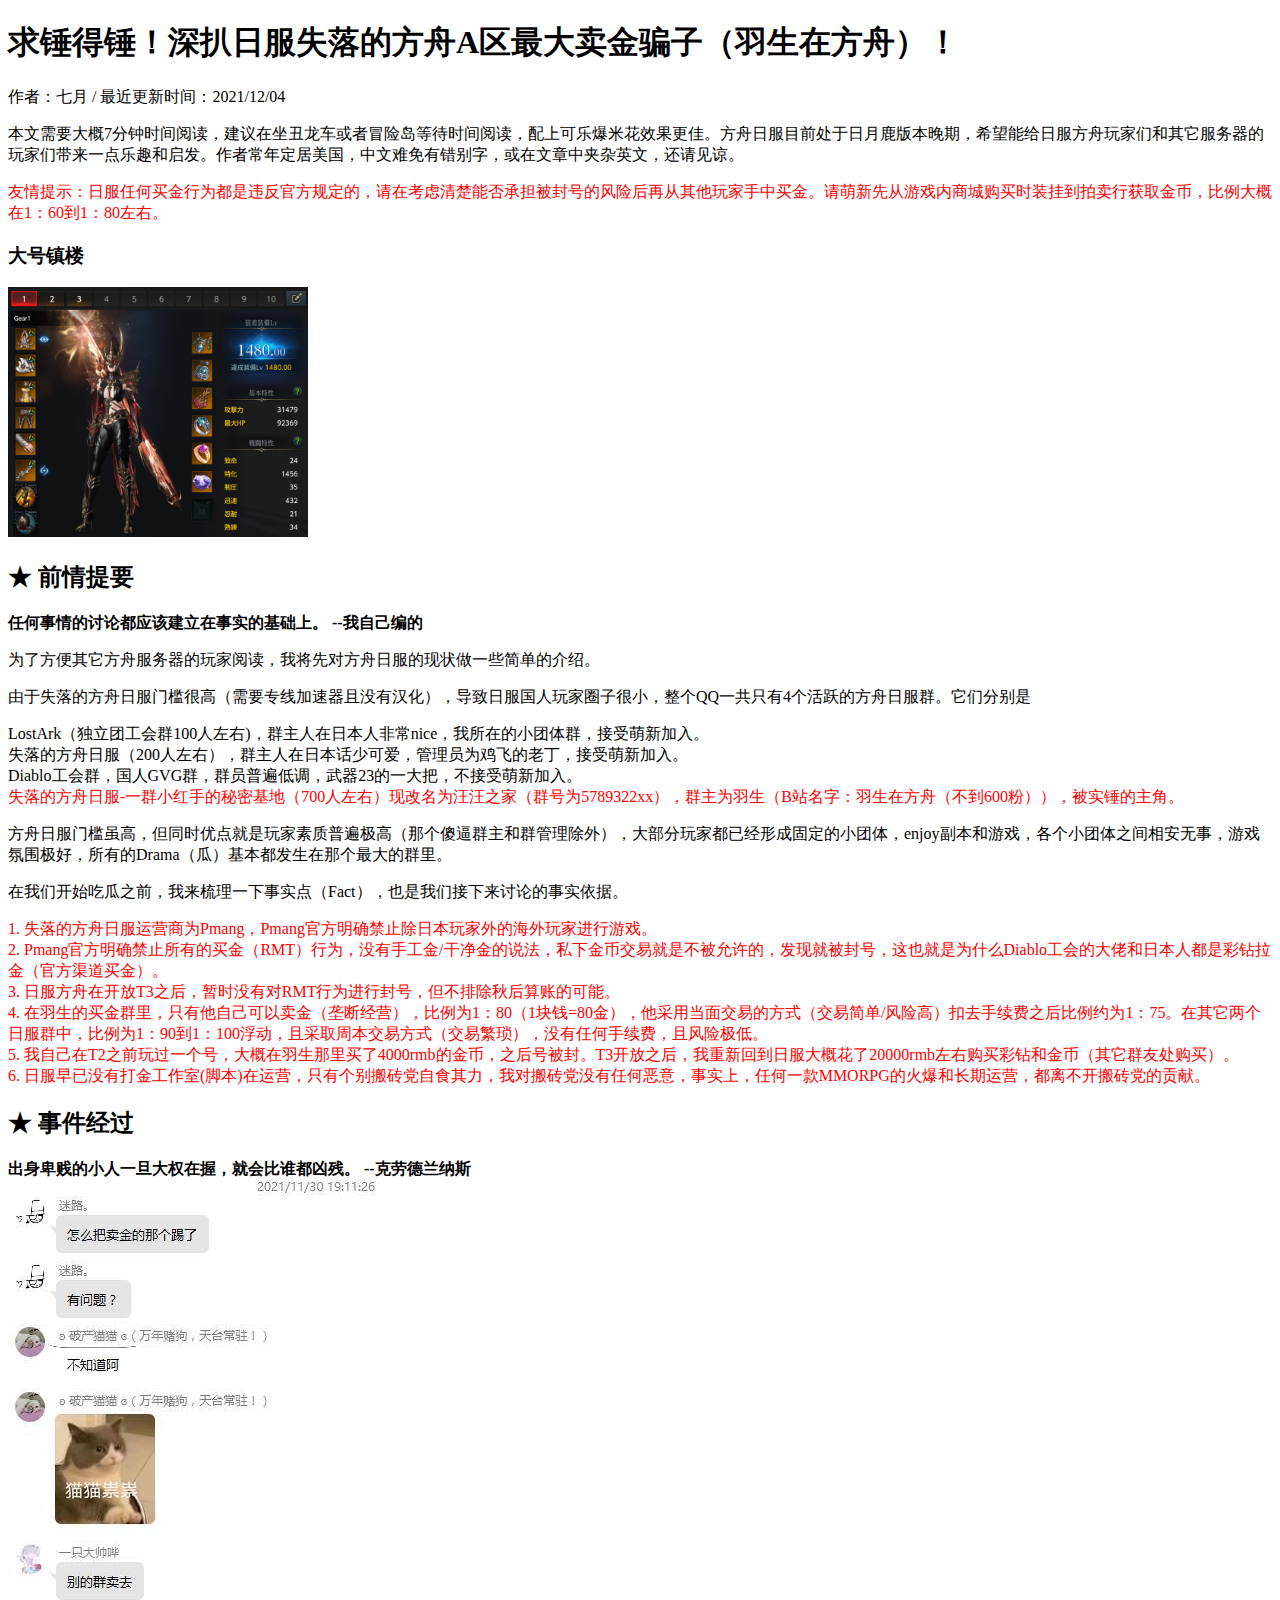
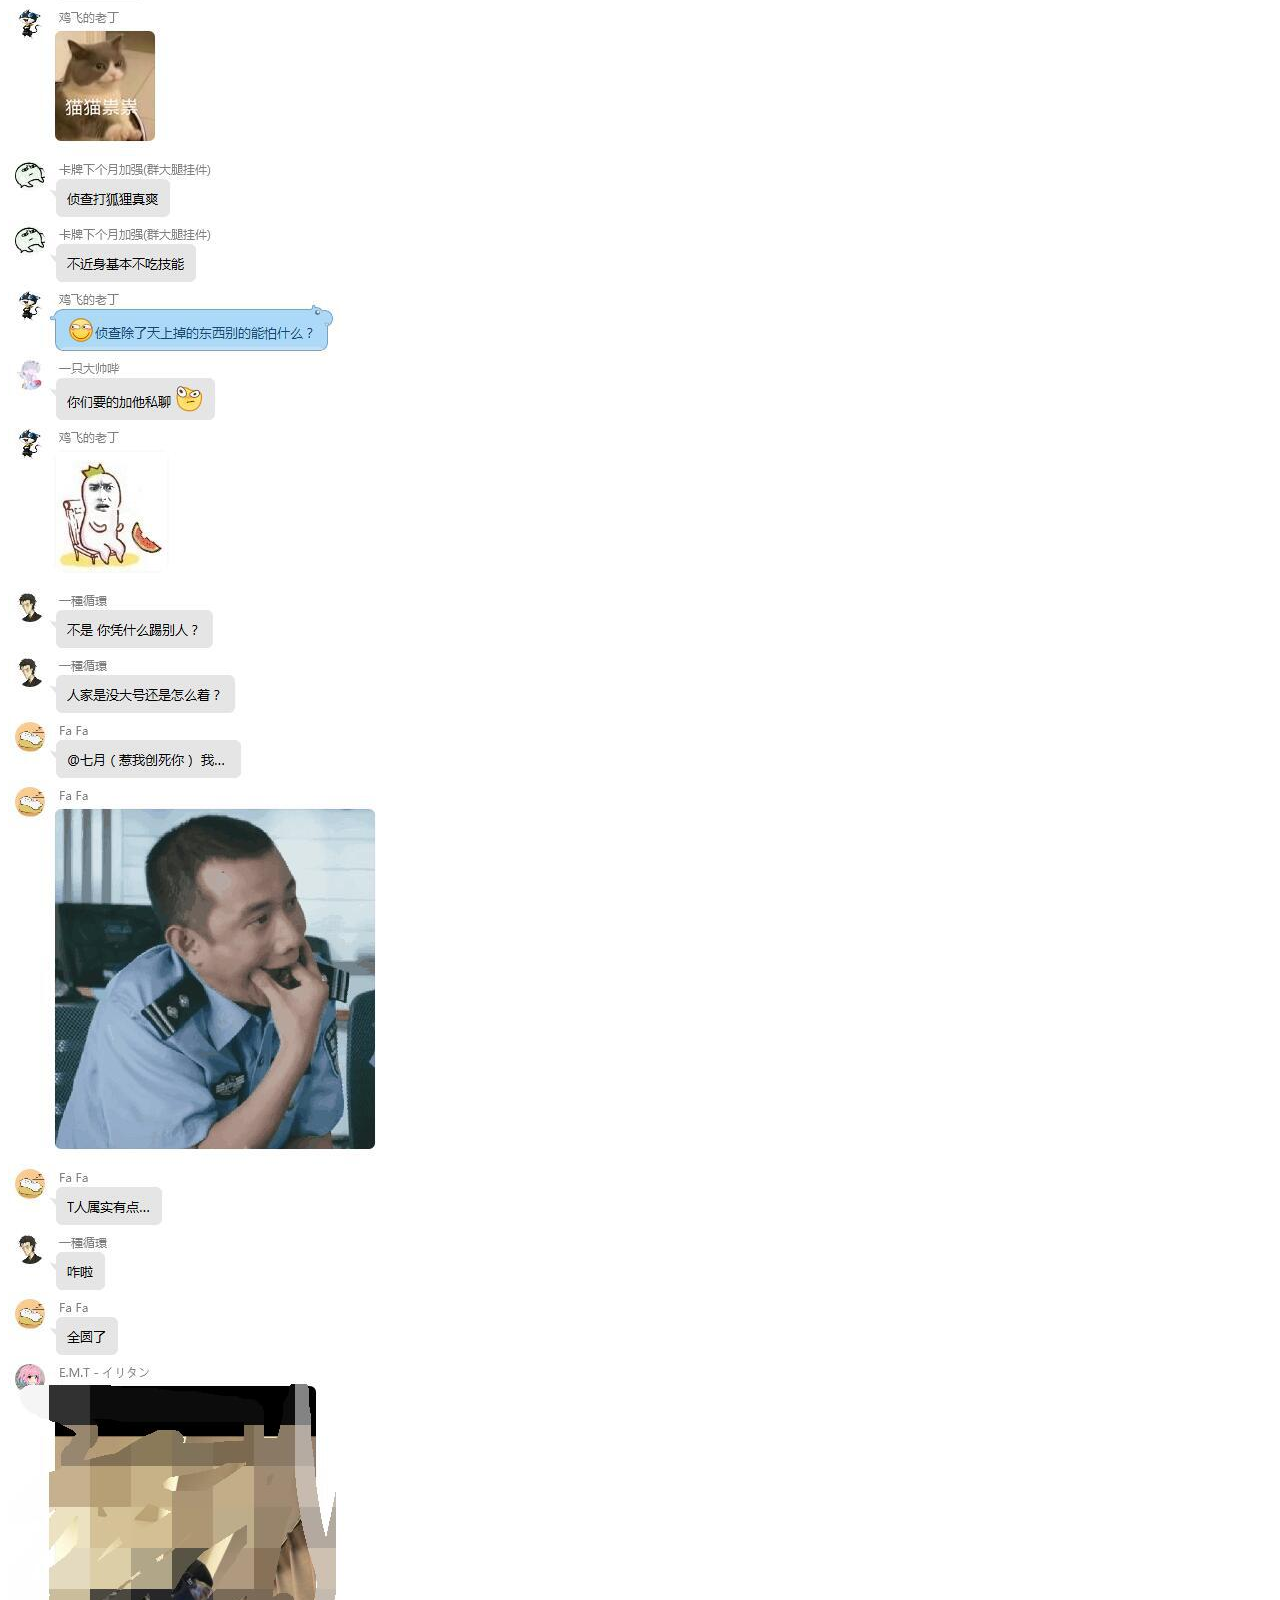
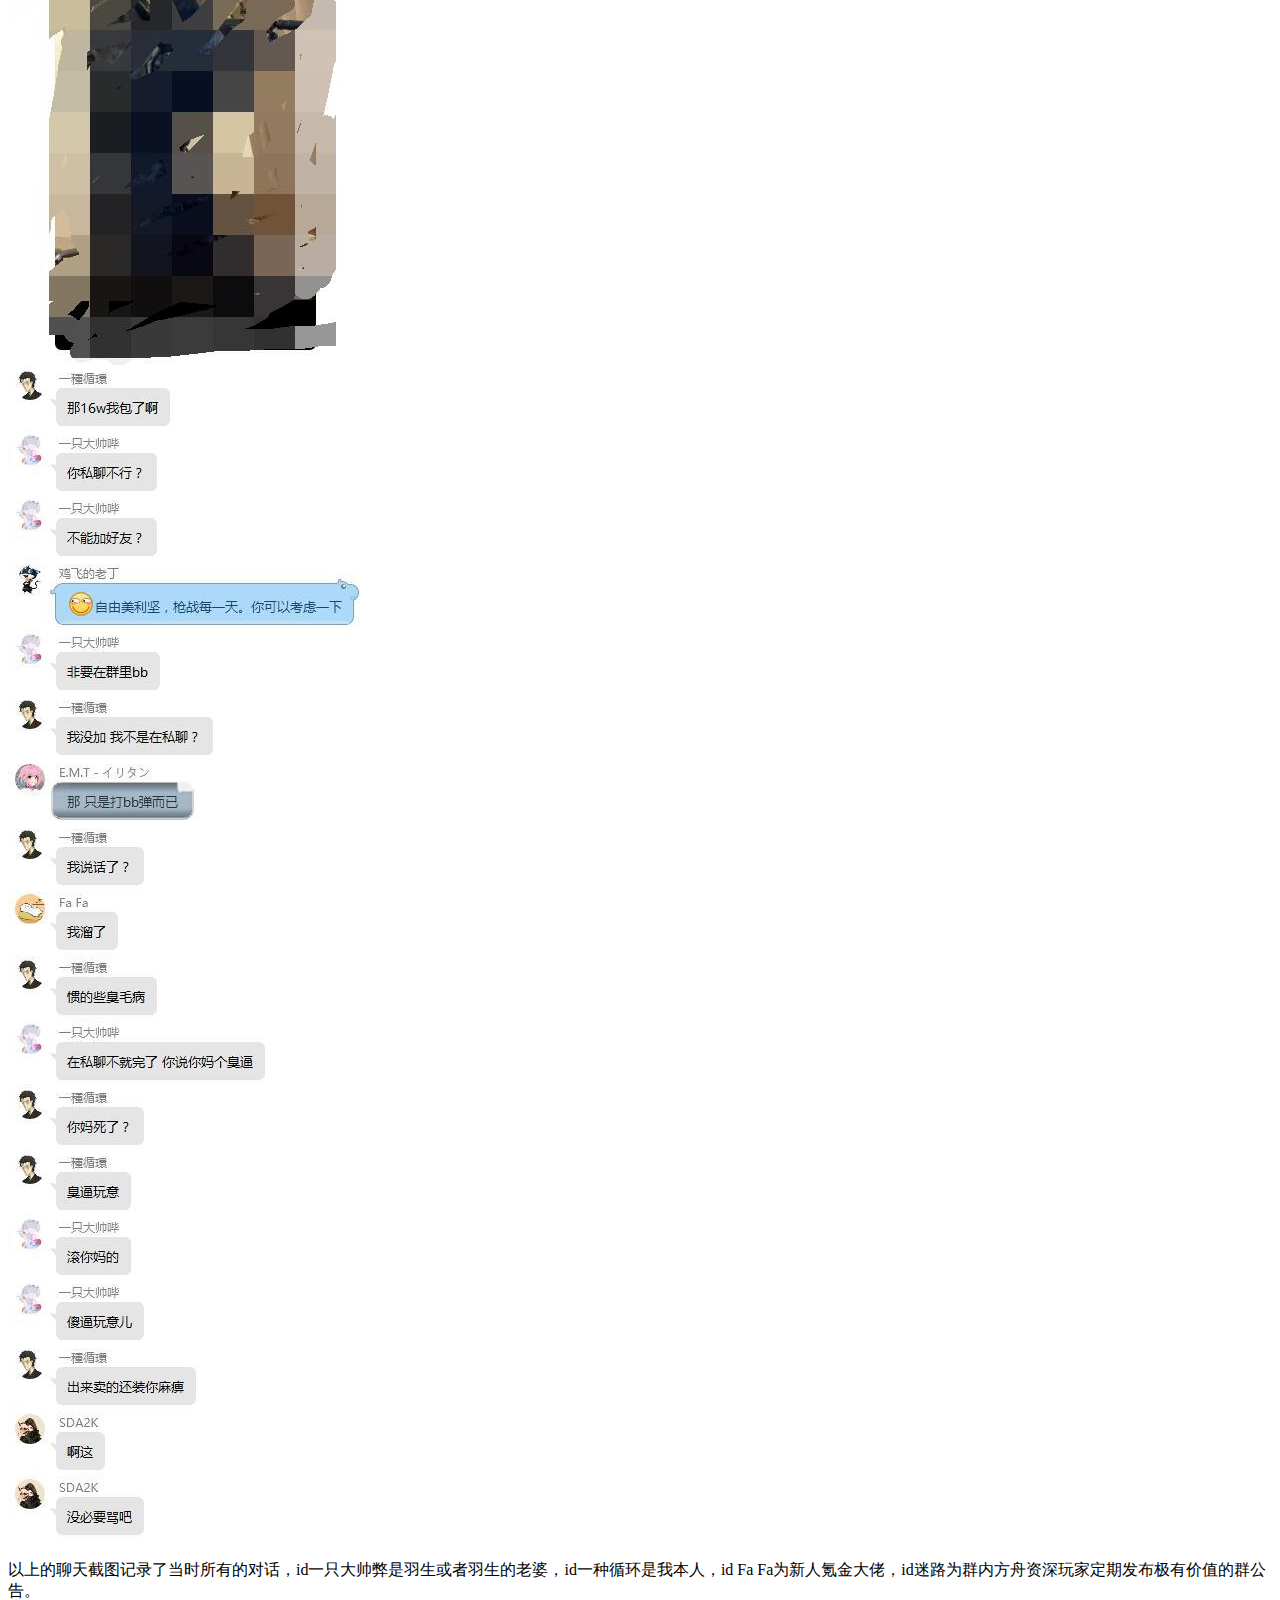
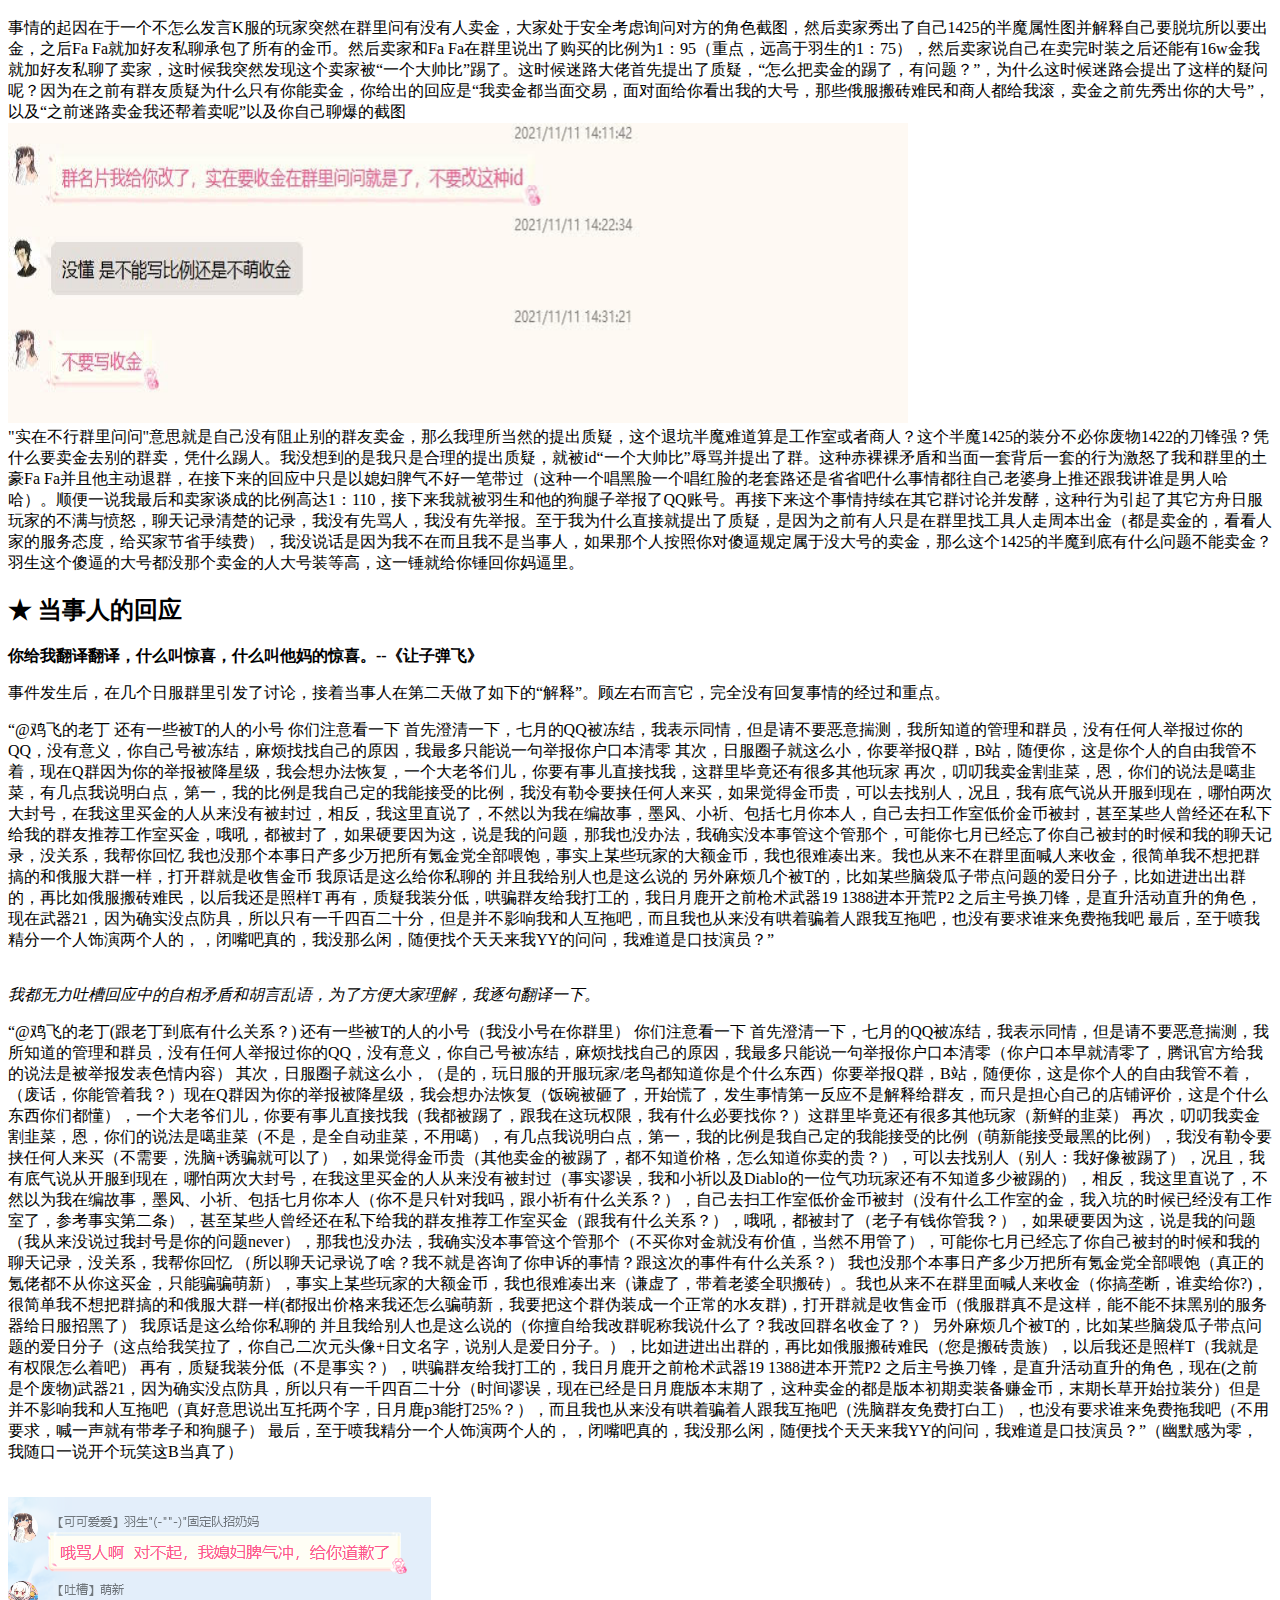
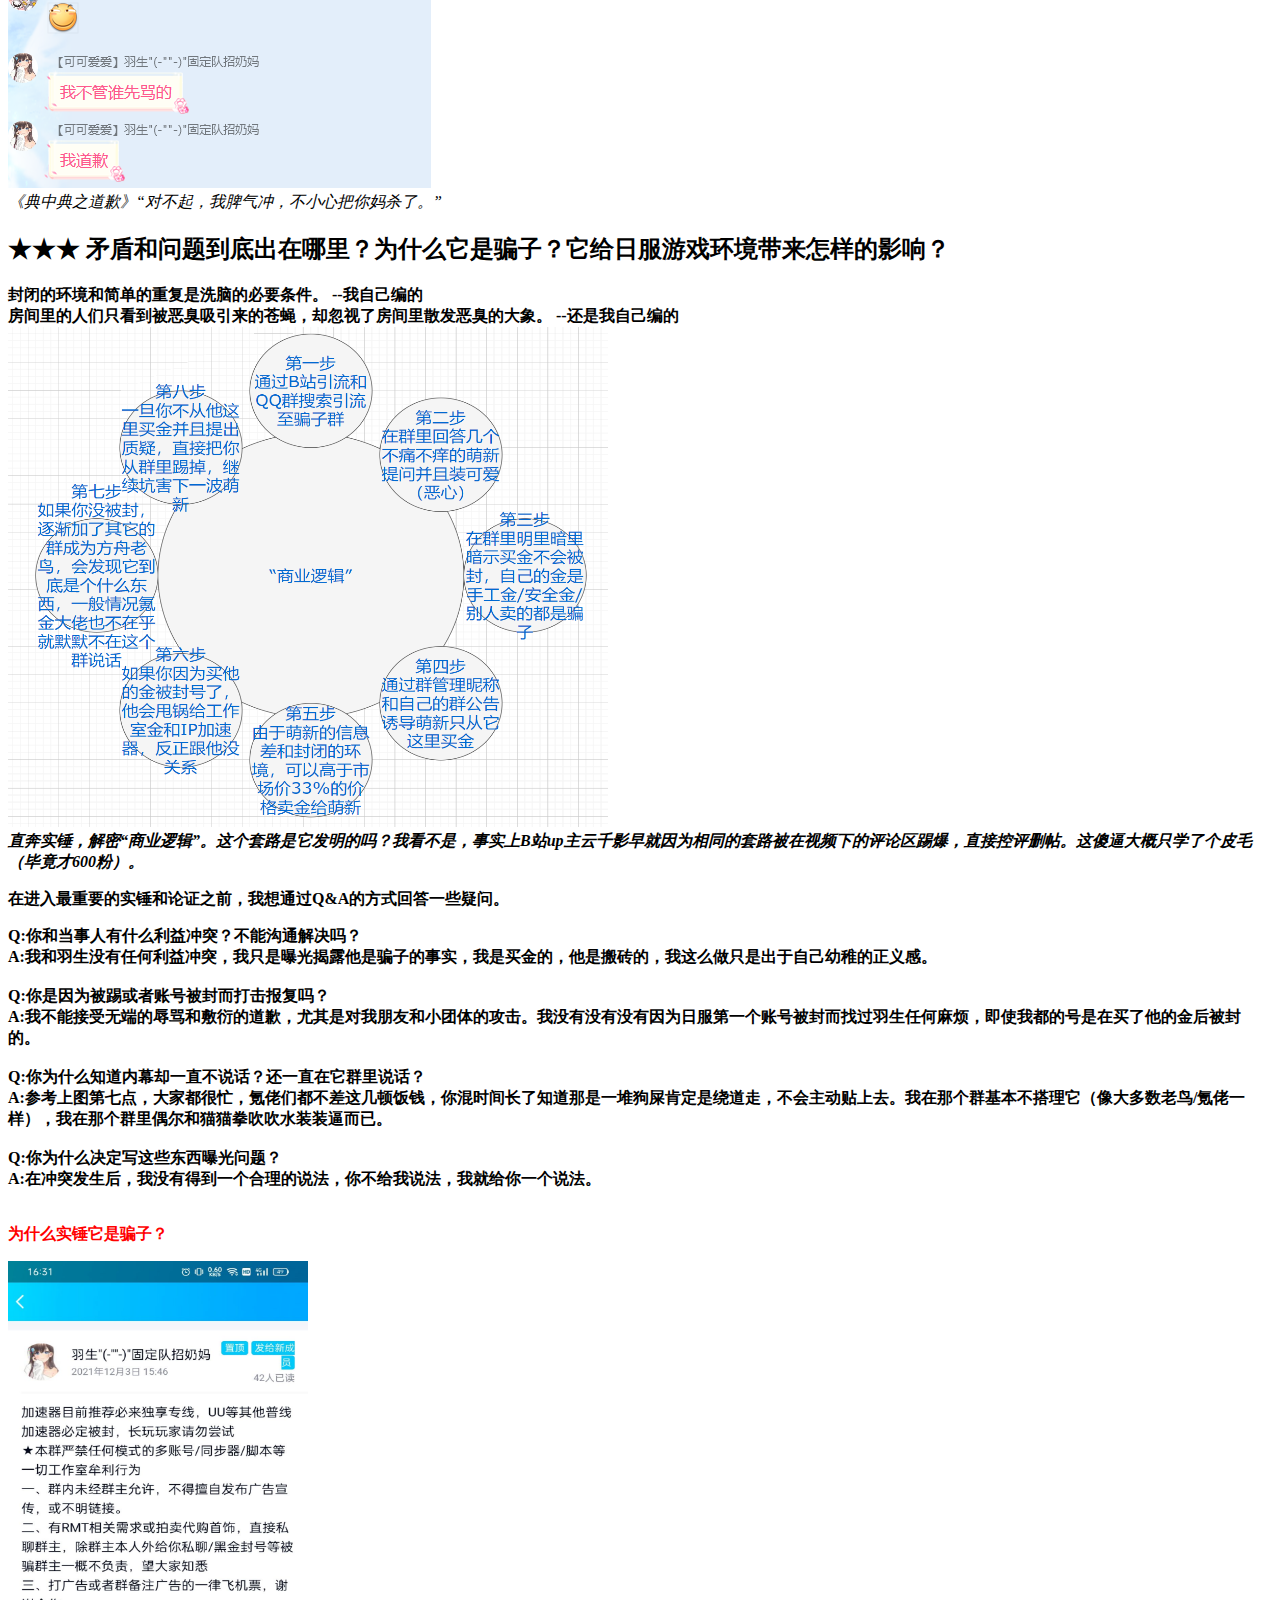
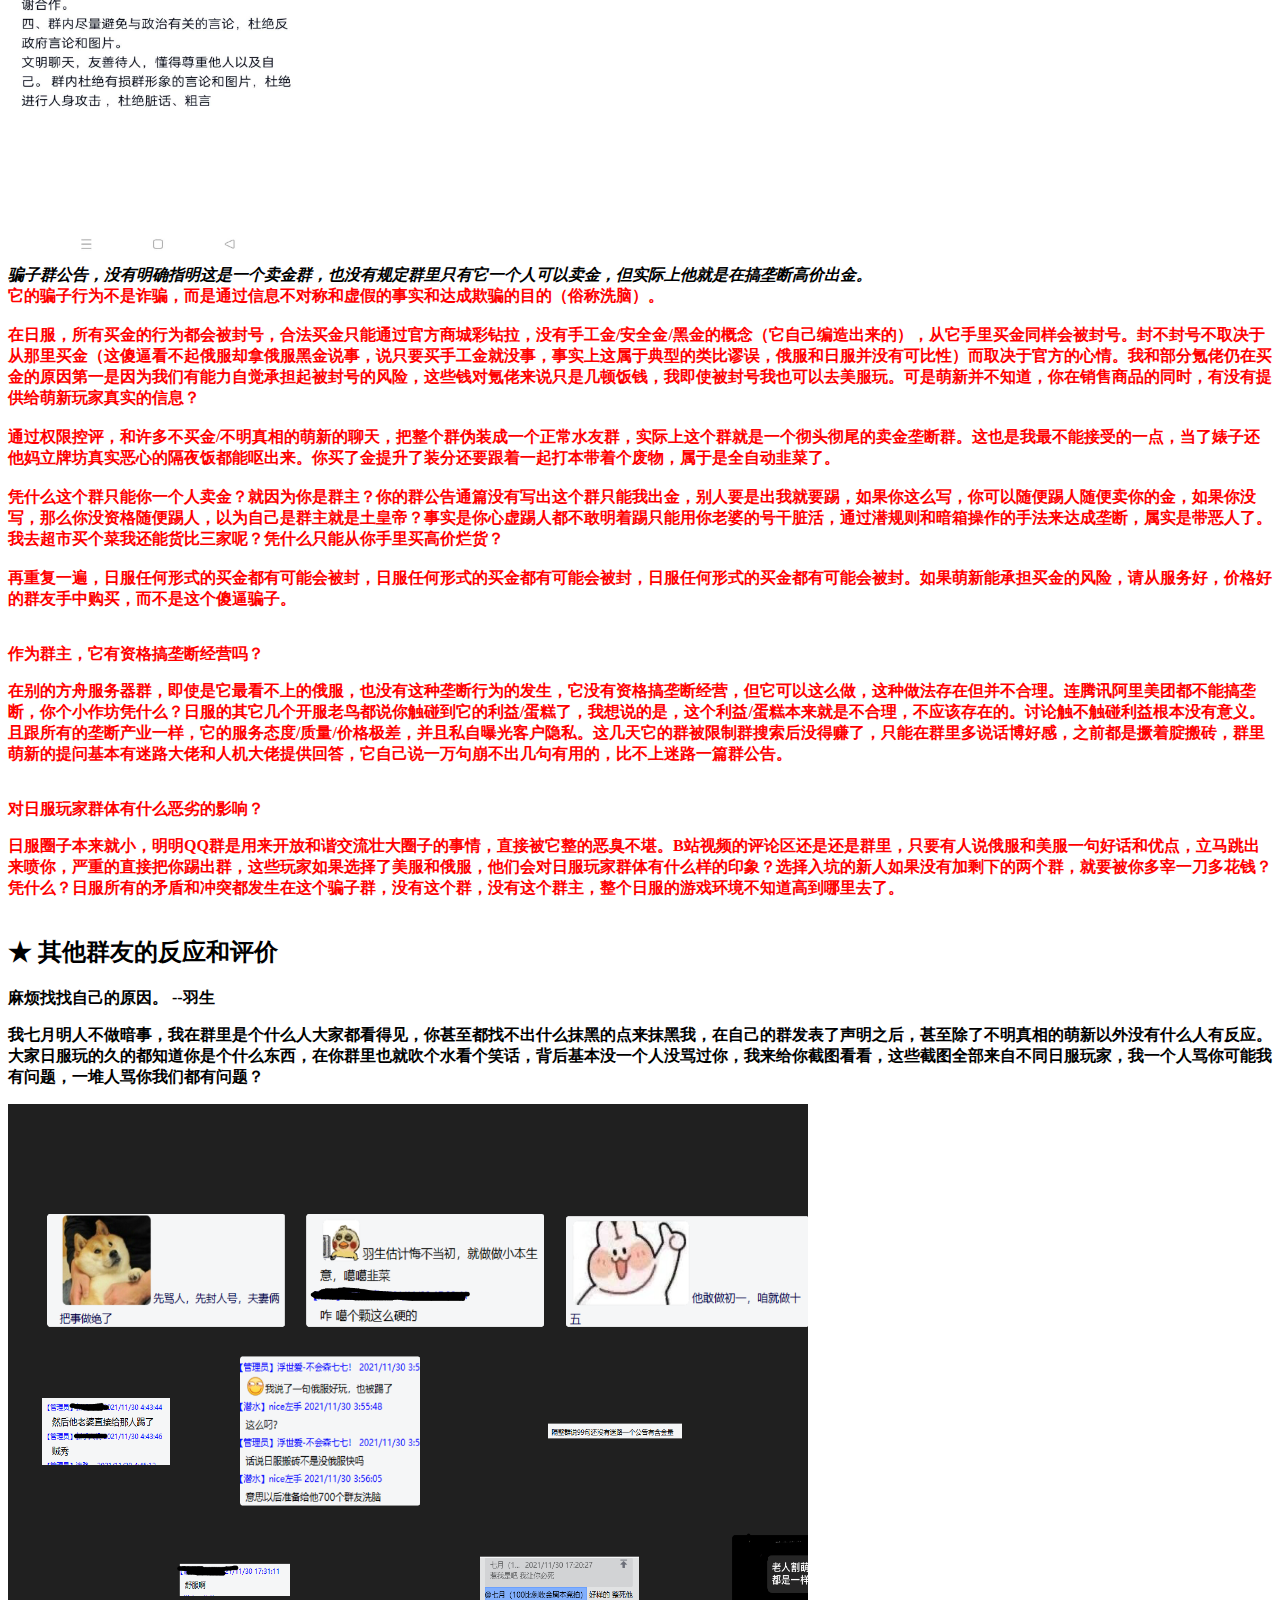
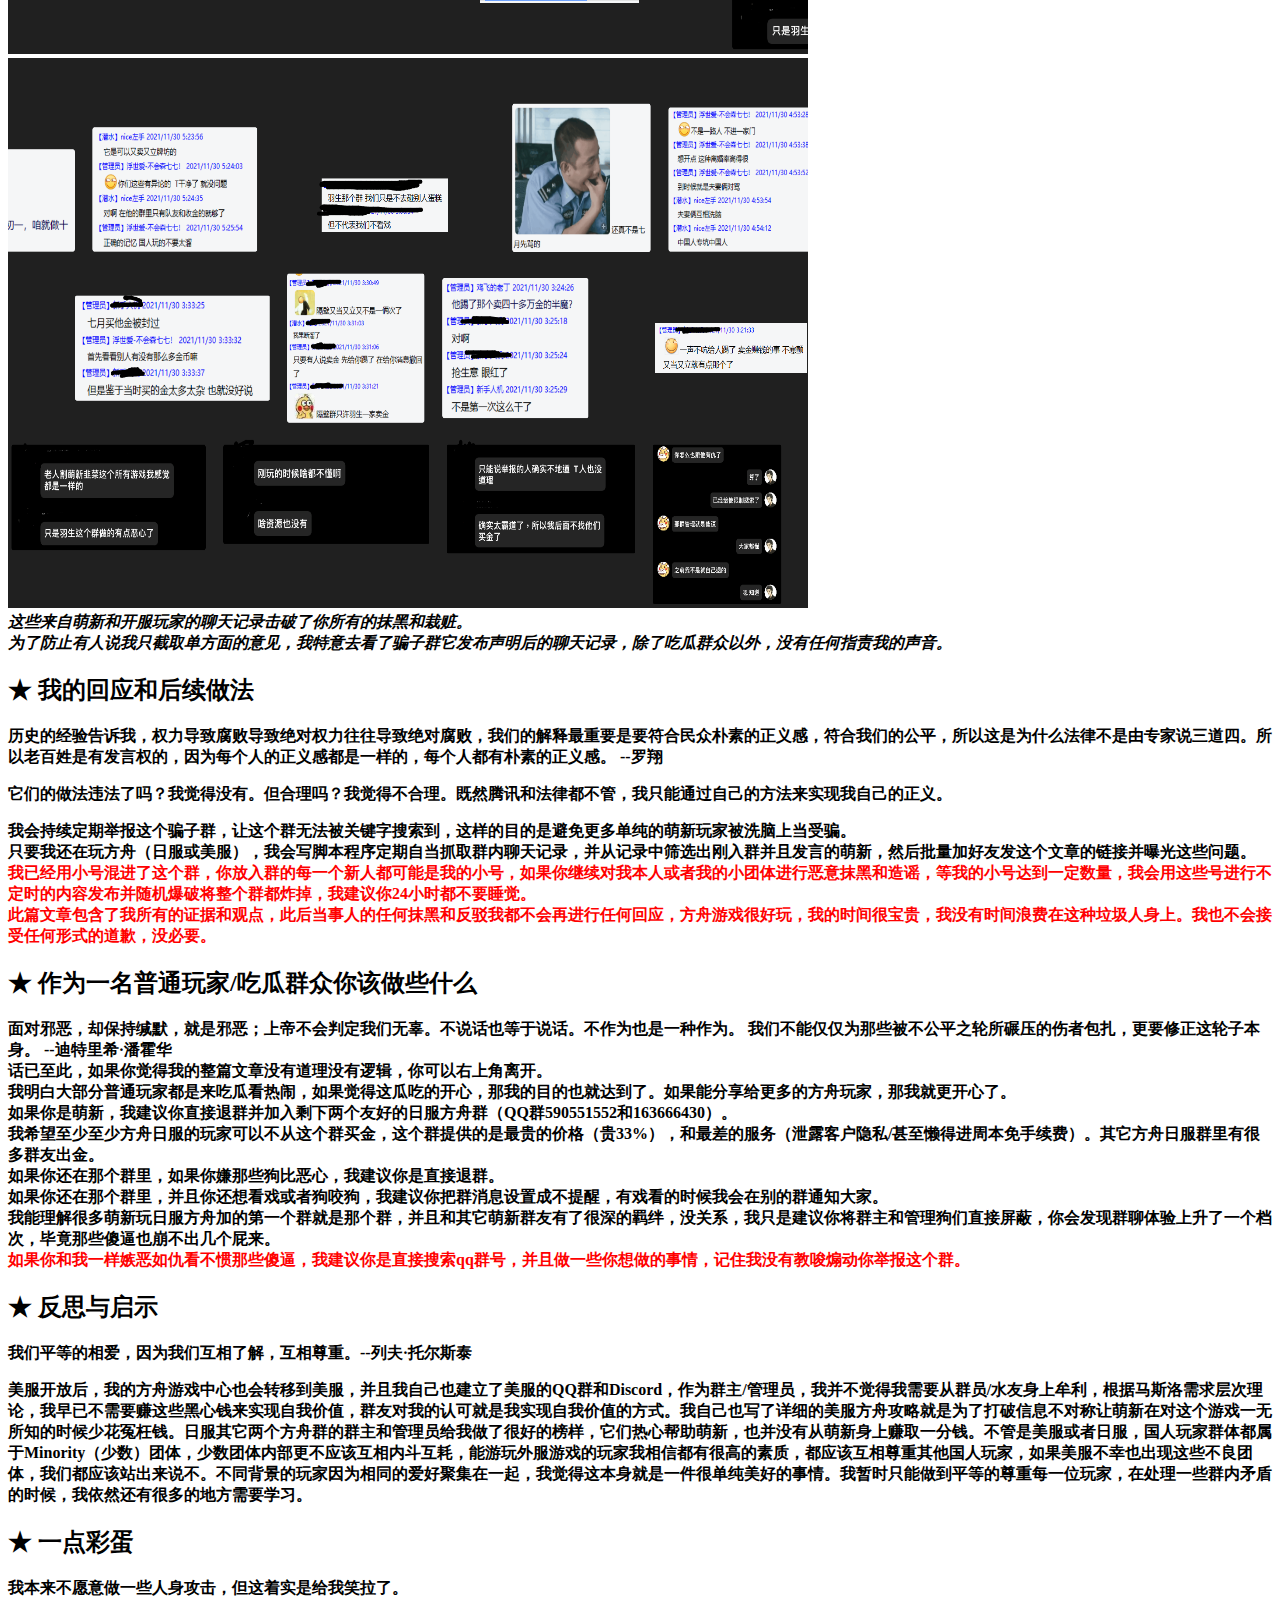
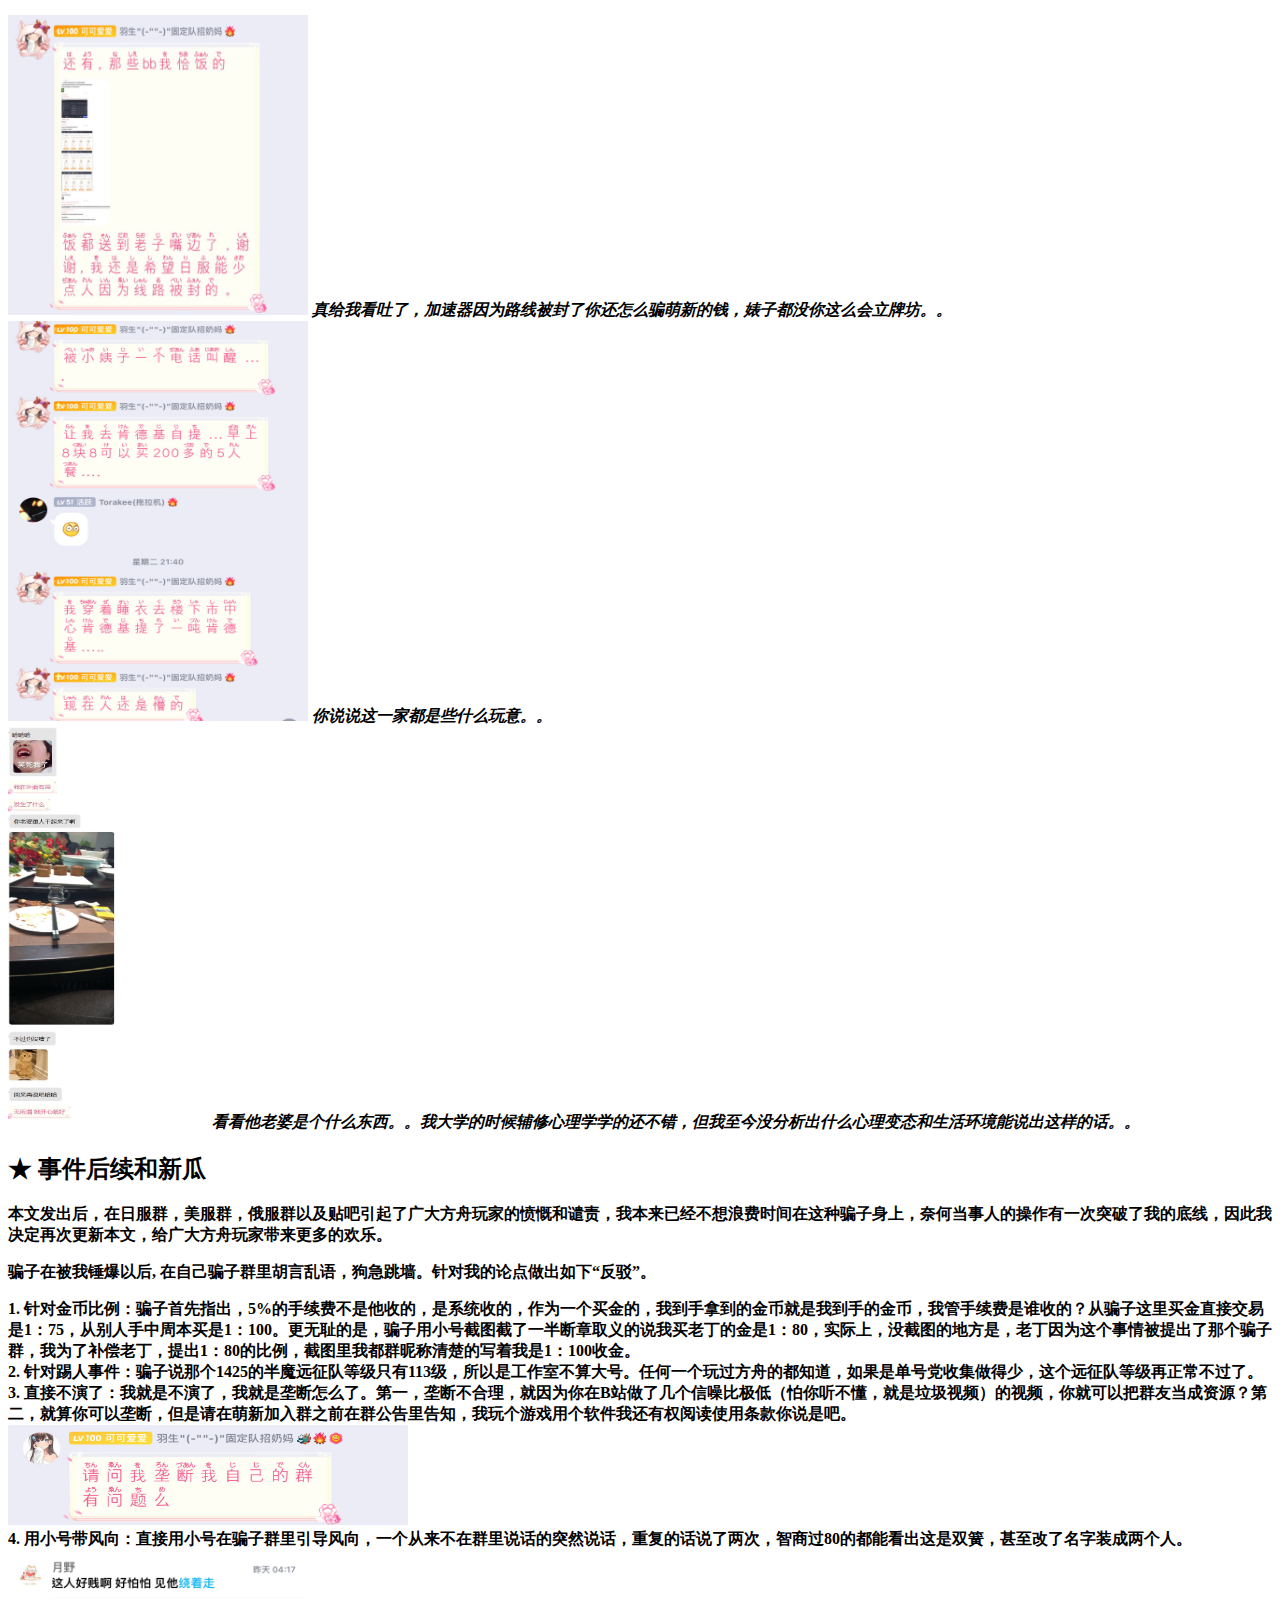
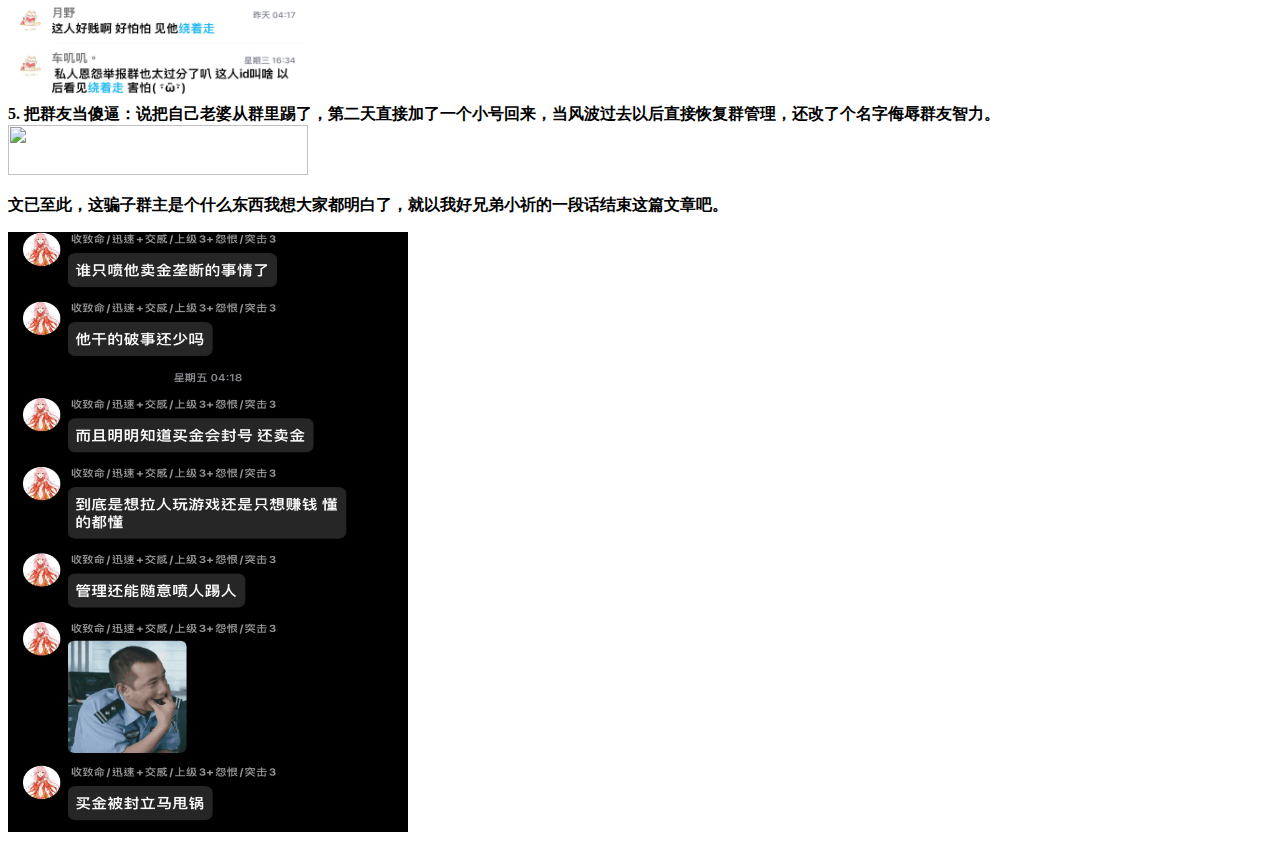
==== commit 8ce0fa31: "update“" ====
--- a/docs/demos/gua/index.html
+++ b/docs/demos/gua/index.html
@@ -1,16 +1,16 @@
 <!DOCTYPE html>
 <html>
   <head>
-    <title>求锤得锤！深扒日服失落的方舟A区最大卖金骗子群！</title>
+    <title>求锤得锤！深扒日服失落的方舟A区最大卖金骗子（羽生在方舟）！</title>
   </head>
 
   <body>
-    <h1>求锤得锤！深扒日服失落的方舟A区最大卖金骗子群！</h1>
+    <h1>求锤得锤！深扒日服失落的方舟A区最大卖金骗子（羽生在方舟）！</h1>
     <div class="subtitle">
-       作者：七月 / 最近更新时间：2021/12/02
+       作者：七月 / 最近更新时间：2021/12/04
     </div>
-    <p>本文需要大概5分钟时间阅读，建议在坐丑龙车或者冒险岛等待时间阅读，配上可乐爆米花效果更佳。方舟日服目前处于日月鹿版本晚期，希望能给日服方舟玩家们和其它服务器的玩家们带来一点乐趣和启发。作者常年定居美国，中文难免有错别字，或在文章中夹杂英文，还请见谅。</p>
-    <p style="color:red">免责声明：本文为我个人观点与我所在的小团体没有任何关系，我与被锤对象没有任何利益冲突，没有任何个人问题需要解决，不针对在那个群的所有玩家，只针对群主和管理员（迷路/花鸟除外）。</p>
+    <p>本文需要大概7分钟时间阅读，建议在坐丑龙车或者冒险岛等待时间阅读，配上可乐爆米花效果更佳。方舟日服目前处于日月鹿版本晚期，希望能给日服方舟玩家们和其它服务器的玩家们带来一点乐趣和启发。作者常年定居美国，中文难免有错别字，或在文章中夹杂英文，还请见谅。</p>
+    <p style="color:red">友情提示：日服任何买金行为都是违反官方规定的，请在考虑清楚能否承担被封号的风险后再从其他玩家手中买金。请萌新先从游戏内商城购买时装挂到拍卖行获取金币，比例大概在1：60到1：80左右。</p>
 
     <h3>大号镇楼</h3>  <img src="char.png"  style="width:300px;height:250px;">
     <h2>&#9733; 前情提要</h2>
@@ -129,10 +129,25 @@
   <i>你说说这一家都是些什么玩意。。</i><br>
   <img src="l3.jpg" style="width:200px;height:400px;">
   <i>看看他老婆是个什么东西。。我大学的时候辅修心理学学的还不错，但我至今没分析出什么心理变态和生活环境能说出这样的话。。</i><br>
-  <h2>&#9733; 杀人诛心</h2>
-  <b>没有你，对我很重要。--《让子弹飞》</b><br>
-  <b>操你妈个傻逼东西我他妈一拳把你打会你妈逼里带着个脑瘫玩意一起搬砖搬搬搬把你祖坟版没了是吧整天他妈的装个死肥宅还说什么大男人恶不恶心你他妈是不是个二姨子活着浪费空气死了浪费土地的东西你老婆他妈的是个女的脾气暴躁没打狂犬病疫苗是吧我他妈脾气暴躁能不能一枪给你崩了然后说声抱歉带着两个他妈的傻逼群管理管理你妈个臭逼谁他妈给你的脸贯的些臭毛病没点现实生活只能在游戏里找点优越感啊是不是老子再一拳给你把骨灰都扬了操你妈臭逼的狗东西</b>
-  <h2>&#9733; 傻逼的狗腿子特辑</h2>
-  <b>羽生有好几个狗腿子，我们留个伏笔下回再聊这几个狗腿子的故事。</b><br>
+
+  <h2>&#9733; 事件后续和新瓜</h2>
+  <p> 本文发出后，在日服群，美服群，俄服群以及贴吧引起了广大方舟玩家的愤慨和谴责，我本来已经不想浪费时间在这种骗子身上，奈何当事人的操作有一次突破了我的底线，因此我决定再次更新本文，给广大方舟玩家带来更多的欢乐。</p>
+  <p> 骗子在被我锤爆以后, 在自己骗子群里胡言乱语，狗急跳墙。针对我的论点做出如下“反驳”。</p>
+  <li>1. 针对金币比例：骗子首先指出，5%的手续费不是他收的，是系统收的，作为一个买金的，我到手拿到的金币就是我到手的金币，我管手续费是谁收的？从骗子这里买金直接交易是1：75，从别人手中周本买是1：100。更无耻的是，骗子用小号截图截了一半断章取义的说我买老丁的金是1：80，实际上，没截图的地方是，老丁因为这个事情被提出了那个骗子群，我为了补偿老丁，提出1：80的比例，截图里我都群昵称清楚的写着我是1：100收金。</li>
+  <li>2. 针对踢人事件：骗子说那个1425的半魔远征队等级只有113级，所以是工作室不算大号。任何一个玩过方舟的都知道，如果是单号党收集做得少，这个远征队等级再正常不过了。</li>
+  <li>3. 直接不演了：我就是不演了，我就是垄断怎么了。第一，垄断不合理，就因为你在B站做了几个信噪比极低（怕你听不懂，就是垃圾视频）的视频，你就可以把群友当成资源？第二，就算你可以垄断，但是请在萌新加入群之前在群公告里告知，我玩个游戏用个软件我还有权阅读使用条款你说是吧。</li>
+  <img src="u4.jpg"  style="width:400px;height:100px;">
+  <li>4. 用小号带风向：直接用小号在骗子群里引导风向，一个从来不在群里说话的突然说话，重复的话说了两次，智商过80的都能看出这是双簧，甚至改了名字装成两个人。</li>
+  <img src="u1.jpg"  style="width:300px;height:150px;">
+  <li>5. 把群友当傻逼：说把自己老婆从群里踢了，第二天直接加了一个小号回来，当风波过去以后直接恢复群管理，还改了个名字侮辱群友智力。</li>
+  <img src="u6.jpg"  style="width:300px;height:50px;">
+  <p>文已至此，这骗子群主是个什么东西我想大家都明白了，就以我好兄弟小祈的一段话结束这篇文章吧。</p>
+  <img src="ai.jpg"  style="width:400px;height:600px;">
+
+
+
+
+
+
   </body>
 </html>
